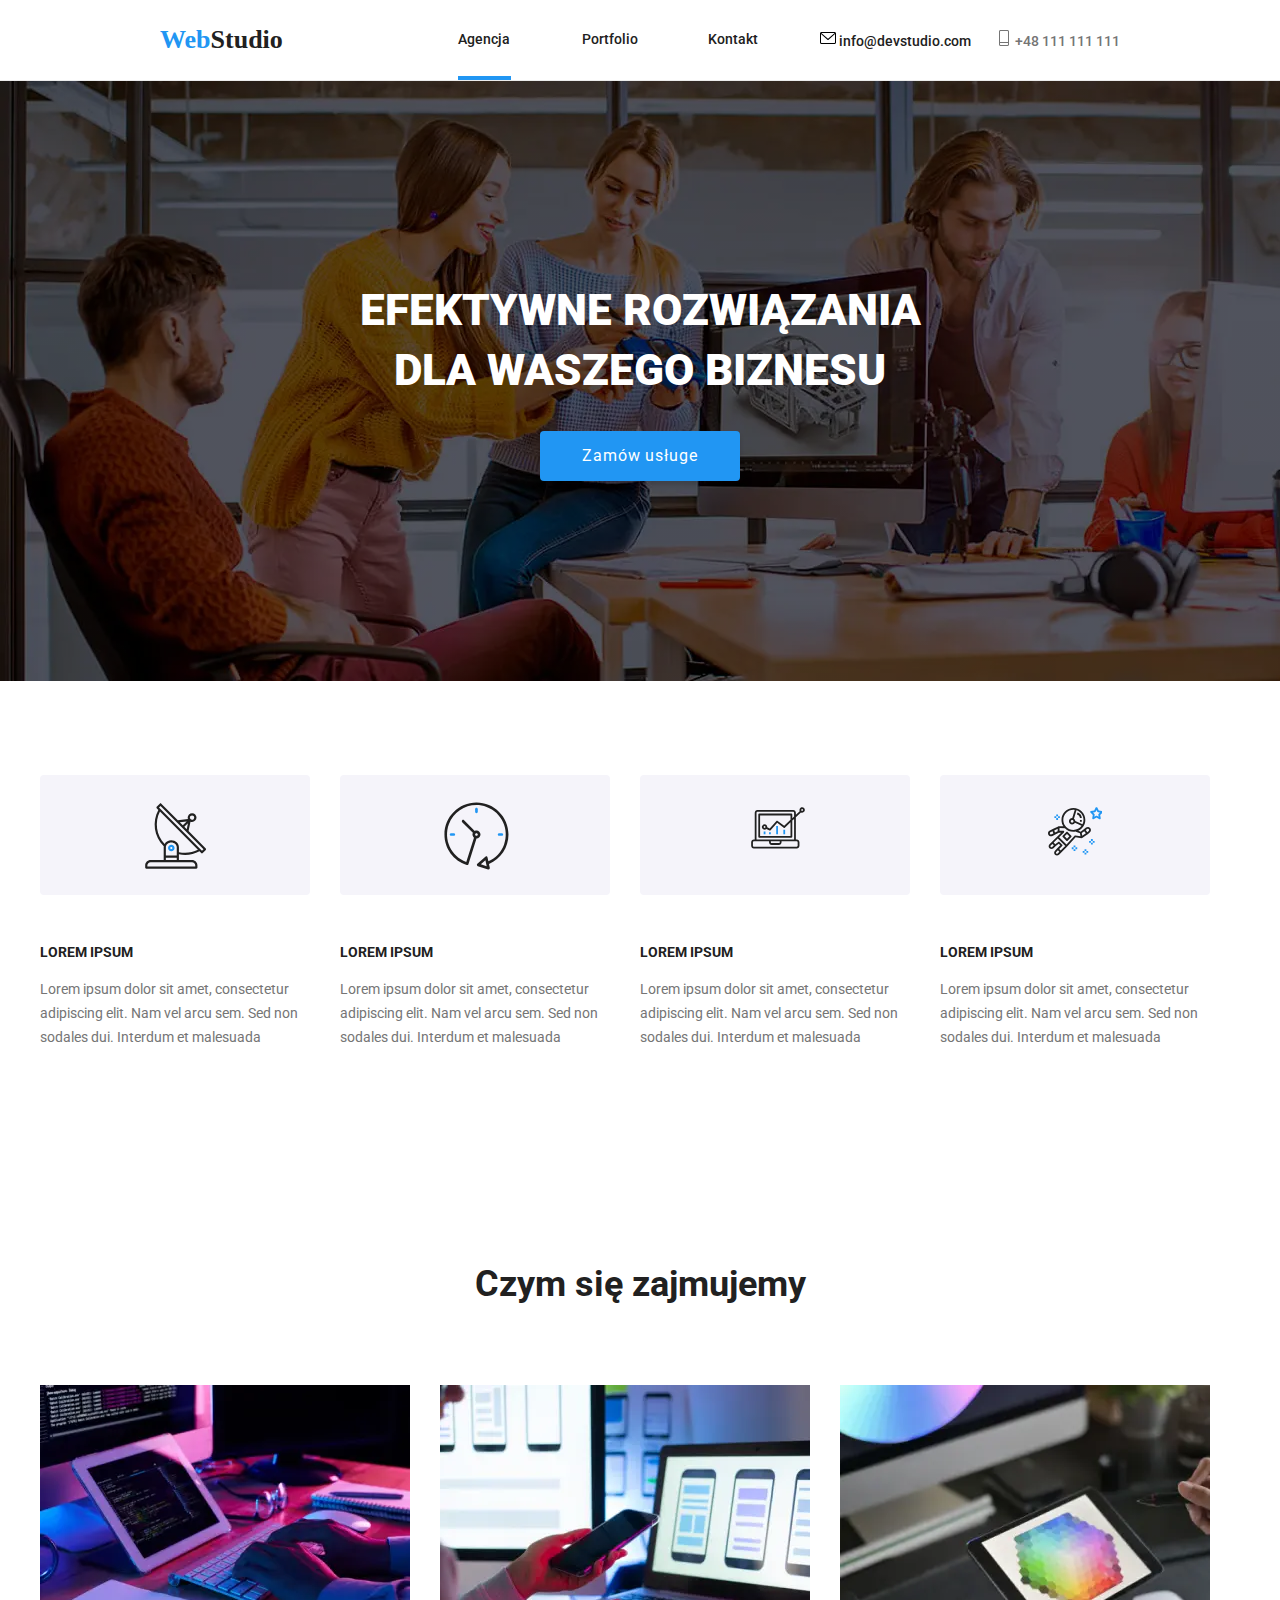
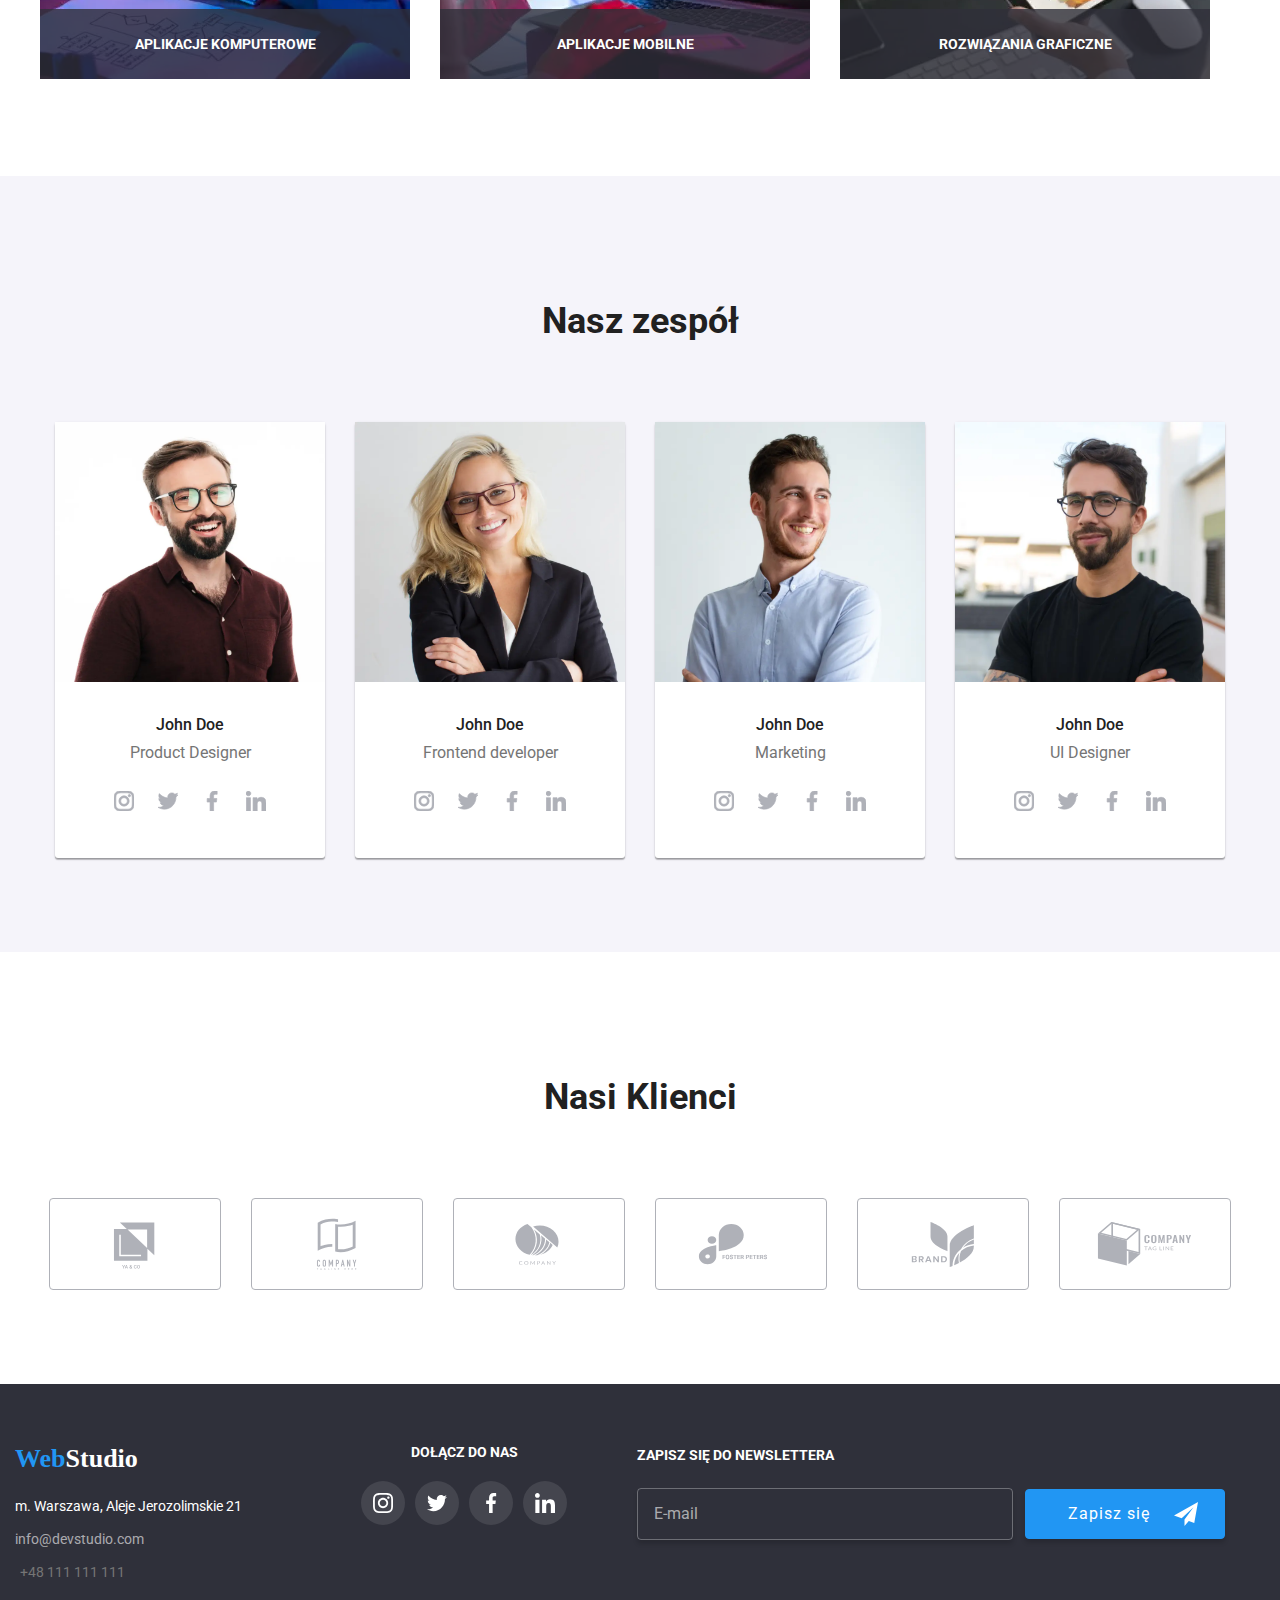
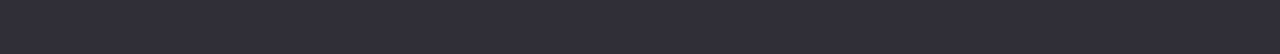
==== index.html @ 1874f417 "18/05" ====
<!doctype html>
<html lang="en">
<!-- IE10 and below only -->

<head class="container">
    <link rel="preconnect" href="https://fonts.googleapis.com">
    <link rel="preconnect" href="https://fonts.gstatic.com" crossorigin>
    <link
        href="https://fonts.googleapis.com/css2?family=Raleway:wght@700&family=Roboto:wght@400;500;700;900&display=swap"
        rel="stylesheet">
    <link rel="stylesheet" href="css/nomalize.css" />
    <link rel="stylesheet" href="./css/main.min.css" />
    <link rel="stylesheet" href="./css/main.css" />
    <meta http-equiv="x-ua-compatible" content="ie=edge">
    <title>WebStudio</title>
    <meta charset="utf-8">
    <meta name="viewport" content="width=device-width, initial-scale=1.0">
</head>

<body>
    <header class="menu-container">
        <a href="/index.html" class="header-footer__logo menu-container__link"><span
                class="header-footer__blue">Web</span><span>Studio</span></a>
        <div>
            <button type="button" class="mobile-menu start-menu">
                <svg width="40px" height="40px" class="mobile-menu__svg">
                <use href="./images/icons.svg#icon-menu_40px"></use>
            </svg></button>
        </div>

        <nav class="menu-container__nav">
            <ul class="menu-container__ul menu-container__ul--style">
                <li><a href="index.html" class="menu-container__link"><span
                            class="menu-container__span">Agencja</span></a></li>
                <li><a href="portfolio.html" class="menu-container__link"><span>Portfolio</span></a></li>
                <li><a href="" class="menu-container__link">Kontakt</a></li>
            </ul>
        </nav>
        <ul class="menu-container__ul menu-container__ul--style2">
            <li class="menu-container__link">
                <a href="mailto:info@devstudio.com" class="menu-container__link">
                    <svg width="16px" height="16px">
                        <use href="./images/icons.svg#icon-mail"></use>
                    </svg>
                    <span>info@devstudio.com</span>
                </a>
            </li>

            <li class="menu-container__link menu-container__tel">
                <a href="tel:+48111111111" class="menu-container__tel menu-container__link">
                    <svg width="16" height="16" x="0" y="0">
                        <use href="./images/icons.svg#icon-mobile"></use>
                    </svg>
                    <span>+48 111 111 111</span>
                </a>
            </li>
        </ul>
    </header>
    <main>
        <section class="container-head">
            <h1 class="container-head__title">EFEKTYWNE ROZWIĄZANIA
                <br />DLA WASZEGO BIZNESU
                <br /><button type="button" class="container-head__button" data-modal-open>Zamów usługe</button>
            </h1>
        </section>
        <section class="container-offer">
            <div class="container-offer__div">
                <ul class="container-offer__ul">
                    <li class="container-offer__svg">
                        <svg width="65.32px" height="70px" class="container-offer__src">
                            <use href="./images/icons.svg#icon-satelit"></use>
                        </svg>
                    </li>
            
                    <li class="container-offer__text">
                        <h4 class="container-offer__header">LOREM IPSUM</h4>
                        <p class="container-offer__content">Lorem ipsum dolor sit amet, consectetur adipiscing elit. Nam vel arcu sem. Sed non sodales dui. Interdum et malesuada
                        </p>
                    </li>
                </ul>
                <ul class="container-offer__ul">
                    <li class="container-offer__svg">
                        <svg width="66.96px" height="70px" class="container-offer__src">
                            <use href="./images/icons.svg#icon-clock"></use>
                        </svg>
                    </li>
                
                    <li class="container-offer__text">
                        <h4 class="container-offer__header">LOREM IPSUM</h4>
                        <p class="container-offer__content">Lorem ipsum dolor sit amet, consectetur
                            adipiscing elit. Nam vel arcu sem. Sed
                            non sodales dui. Interdum et malesuada
                        </p>
                    </li>
                </ul>
                <ul class="container-offer__ul">
                    <li class="container-offer__svg">
                        <svg width="70px" height="53.69px" class="container-offer__src">
                            <use href="./images/icons.svg#icon-computer"></use>
                        </svg>
                    </li>
                
                    <li class="container-offer__text">
                        <h4 class="container-offer__header">LOREM IPSUM</h4>
                        <p class="container-offer__content">Lorem ipsum dolor sit amet, consectetur
                             adipiscing elit. Nam vel arcu sem. Sed
                             non sodales dui. Interdum et malesuada
                        </p>
                    </li>
                </ul>
                <ul class="container-offer__ul">
                    <li class="container-offer__svg">
                        <svg width="54.83" height="60.66" class="container-offer__src">
                            <use href="./images/icons.svg#icon-space-man"></use>
                        </svg>
                    </li>
                
                    <li class="container-offer__text">
                        <h4 class="container-offer__header">LOREM IPSUM</h4>
                        <p class="container-offer__content">Lorem ipsum dolor sit amet, consectetur
                             adipiscing elit. Nam vel arcu sem. Sed
                             non sodales dui. Interdum et malesuada
                        </p>
                    </li>
                </ul>
            </div>
        </section>
        <section class="offer-gallery">
            <h2 class="offer-gallery__titel">Czym się zajmujemy</h2>
            <ul class="offer-gallery__photo">
                <div class="offer-gallery__thumb">
                    <li class="container-workers__item"><img src="images/box1.webp" alt="man typing on a laptop"
                            width="370" height="294" />
                        </li>
                    <p class="offer-gallery__underground">APLIKACJE KOMPUTEROWE</p>
                </div>

                <div class="offer-gallery__thumb">
                    <li class="container-workers__item"><img src="images/box3.webp" alt="man using a tablet" width="370"
                            height="294" />
                    </li>
                    <p class="offer-gallery__underground">APLIKACJE MOBILNE</p>
                </div>
                <div class="offer-gallery__thumb">
                    <li class="container-workers__item"><img src="images/box2.webp" alt="good" width="370"
                            height="294" /></li>
                    <p class="offer-gallery__underground">ROZWIĄZANIA GRAFICZNE</p>
                </div>
            </ul>
        </section>
        <section class="container-workers">
            <h2 class="container-workers_title">Nasz zespół</h2>
            <ul class="container-workers_photos container-workers__figure-ground">
                <li class="container-workers__item">
                    <figure class="container-workers__shadow">
                        <img src="images/john_doe.webp" alt="John Doe Product Designer" width="270" height="260" 
                        srcset="
                    images/john_doe_354-374@1x.webp 354w,
                    images/john_doe_354-374@2x.webp 708w,
                    images/john_doe_270-260@2x.webp 540w,
                    images/john_doe.webp 270w,
                    images/john_doe_450-460@1x.webp 450w,
                    images/john_doe_450-460@2x.webp 900w
                    "
                    sizes="(min-width: 480px) 100vw, (min-width: 1200px) 33vw, (min-width: 768px) 50vw" />
                        <figcaption class="container-workers__name">John Doe<p class="container-workers__position-name">
                                Product Designer</p>
                            <div class="container-workers__social-media">
                                <ul class="container-workers__span">
                                    <li>
                                        <svg width="44px" height="44px" class="container-workers__svg">
                                            <use width="20px" height="20px" x="12" y="12"
                                                href="./images/icons.svg#icon-instagram"></use>
                                        </svg>
                                    </li>
                                </ul>
                                <ul class="container-workers__span">
                                    <li>
                                        <svg width="44px" height="44px" class="container-workers__svg">
                                            <use width="20px" height="20px" x="12" y="12"
                                                href="./images/icons.svg#icon-twitter"></use>
                                        </svg>
                                    </li>
                                </ul>
                                <ul class="container-workers__span">
                                    <li>
                                        <svg width="44px" height="44px" class="container-workers__svg">
                                            <use width="20px" height="20px" x="12" y="12"
                                                href="./images/icons.svg#icon-facebook"></use>
                                        </svg>
                                    </li>
                                </ul>
                                <ul class="container-workers__span">
                                    <li><svg width="44px" height="44px" class="container-workers__svg">
                                            <use width="20px" height="20px" x="12" y="12"
                                                href="./images/icons.svg#icon-linkedin"></use>
                                        </svg>
                                    </li>
                                </ul>
                            </div>
                        </figcaption>
                    </figure>
                </li>
                <li class="container-workers__item">
                    <figure class="container-workers__shadow">
                        <img src="images/frontend_developer.webp" alt="John Doe Frontend developer" width="270"
                            height="260" 
                            srcset="
                    images/frontend_developer-354-374@1x.webp 354w,
                    images/frontend_developer-354-374@2x.webp 708w,
                    images/frontend_developer_270-260@2x.webp 540w,
                    images/frontend_developer.webp 270w,
                    images/frontend_developer_450-460@1x.webp 450w,
                    images/frontend_developer_450-460@2x.webp 900w
                    "
                    sizes="(min-width: 480px) 100vw, (min-width: 1200px) 33vw, (min-width: 768px) 50vw" />
                        <figcaption class="container-workers__name">John Doe<p class="container-workers__position-name">
                                Frontend developer</p>
                            <div class="container-workers__social-media">
                                <ul class="container-workers__span">
                                    <li>
                                        <svg width="44px" height="44px" class="container-workers__svg">
                                            <use width="20px" height="20px" x="12" y="12"
                                                href="./images/icons.svg#icon-instagram"></use>
                                        </svg>
                                    </li>
                                </ul>
                                <ul class="container-workers__span">
                                    <li>
                                        <svg width="44px" height="44px" class="container-workers__svg">
                                            <use width="20px" height="20px" x="12" y="12"
                                                href="./images/icons.svg#icon-twitter"></use>
                                        </svg>
                                    </li>
                                </ul>
                                <ul class="container-workers__span">
                                    <li>
                                        <svg width="44px" height="44px" class="container-workers__svg">
                                            <use width="20px" height="20px" x="12" y="12"
                                                href="./images/icons.svg#icon-facebook"></use>
                                        </svg>
                                    </li>
                                </ul>
                                <ul class="container-workers__span">
                                    <li><svg width="44px" height="44px" class="container-workers__svg">
                                            <use width="20px" height="20px" x="12" y="12"
                                                href="./images/icons.svg#icon-linkedin"></use>
                                        </svg>
                                    </li>
                                </ul>
                            </div>
                        </figcaption>
                    </figure>
                </li>
                <li class="container-workers__item">
                    <figure class="container-workers__shadow">
                        <img src="images/marketing.webp" alt="John Doe Marketing" width="270" height="260" />
                        <figcaption class="container-workers__name">John Doe<p class="container-workers__position-name">
                                Marketing</p>
                            <div class="container-workers__social-media">
                                <ul class="container-workers__span">
                                    <li>
                                        <svg width="44px" height="44px" class="container-workers__svg">
                                            <use width="20px" height="20px" x="12" y="12"
                                                href="./images/icons.svg#icon-instagram"></use>
                                        </svg>
                                    </li>
                                </ul>
                                <ul class="container-workers__span">
                                    <li>
                                        <svg width="44px" height="44px" class="container-workers__svg">
                                            <use width="20px" height="20px" x="12" y="12"
                                                href="./images/icons.svg#icon-twitter"></use>
                                        </svg>
                                    </li>
                                </ul>
                                <ul class="container-workers__span">
                                    <li>
                                        <svg width="44px" height="44px" class="container-workers__svg">
                                            <use width="20px" height="20px" x="12" y="12"
                                                href="./images/icons.svg#icon-facebook"></use>
                                        </svg>
                                    </li>
                                </ul>
                                <ul class="container-workers__span">
                                    <li><svg width="44px" height="44px" class="container-workers__svg">
                                            <use width="20px" height="20px" x="12" y="12"
                                                href="./images/icons.svg#icon-linkedin"></use>
                                        </svg>
                                    </li>
                                </ul>
                            </div>
                        </figcaption>
                    </figure>
                </li>
                <li class="container-workers__item">
                    <figure class="container-workers__shadow">
                        <img src="images/ui_designer.webp" alt="John Doe UI Designer" width="270" height="260" />
                        <figcaption class="container-workers__name">John Doe<p class="container-workers__position-name">
                                UI Designer</p>
                            <div class="container-workers__social-media">
                                <ul class="container-workers__span">
                                    <li>
                                        <svg width="44px" height="44px" class="container-workers__svg">
                                            <use width="20px" height="20px" x="12" y="12"
                                                href="./images/icons.svg#icon-instagram"></use>
                                        </svg>
                                    </li>
                                </ul>
                                <ul class="container-workers__span">
                                    <li>
                                        <svg width="44px" height="44px" class="container-workers__svg">
                                            <use width="20px" height="20px" x="12" y="12"
                                                href="./images/icons.svg#icon-twitter"></use>
                                        </svg>
                                    </li>
                                </ul>
                                <ul class="container-workers__span">
                                    <li>
                                        <svg width="44px" height="44px" class="container-workers__svg">
                                            <use width="20px" height="20px" x="12" y="12"
                                                href="./images/icons.svg#icon-facebook"></use>
                                        </svg>
                                    </li>
                                </ul>
                                <ul class="container-workers__span">
                                    <li><svg width="44px" height="44px" class="container-workers__svg">
                                            <use width="20px" height="20px" x="12" y="12"
                                                href="./images/icons.svg#icon-linkedin"></use>
                                        </svg>
                                    </li>
                                </ul>
                            </div>
                        </figcaption>
                    </figure>
                </li>
            </ul>
        </section>
        <section class="container-clients">
            <div class="container-clients__parent">
                <h2 class="container-clients__title">Nasi Klienci</h2>
                <ul class="container-clients__photo">
                    <li class="container-clients__svg">
                        <svg class="container-clients__graphics" width="106px" height="60.04px"
                            style="outline: 1px solid transparent">
                            <use href="./images/icons.svg#icon-logo"></use>
                        </svg>
                    </li>
                    <li class="container-clients__svg">
                        <svg class="container-clients__graphics" width="106px" height="60.04px"
                            style="outline: 1px solid transparent">
                            <use href="./images/icons.svg#icon-logo-2"></use>
                        </svg>
                    </li>
                    <li class="container-clients__svg">
                        <svg class="container-clients__graphics" width="106px" height="60px"
                            style="outline: 1px solid transparent">
                            <use href="./images/icons.svg#icon-logo-3a"></use>
                        </svg>
                    </li>
                    <li class="container-clients__svg">
                        <svg class="container-clients__graphics" width="106px" height="60px"
                            style="outline: 1px solid transparent">
                            <use href="./images/icons.svg#icon-logo-4"></use>
                        </svg>
                    </li>
                    <li class="container-clients__svg">
                        <svg class="container-clients__graphics" width="106px" height="60px"
                            style="outline: 1px solid transparent">
                            <use href="./images/icons.svg#icon-logo-5"></use>
                        </svg>
                    </li>
                    <li class="container-clients__svg">
                        <svg class="container-clients__graphics" width="106px" height="60px"
                            style="outline: 1px solid transparent">
                            <use href="./images/icons.svg#icon-logo-6"></use>
                        </svg>
                    </li>
                </ul>
            </div>
        </section>
    </main>
    <footer class="footer">
        <div class="footer__div">
            <div class="footer__adres-div">
                <a href="/index.html"
                    class="footer__logo header-footer__blue footer__logo--white">Web<span>Studio</span></a>
                <ul class="footer__text">
                    <li>
                        <address class="footer__adres">m. Warszawa, Aleje Jerozolimskie 21</address>
                    </li>
                    <li><a href="mailto:info@devstudio.com"
                            class="footer__adres-next-line menu-container__link">info@devstudio.com</a></li>
                    <li><a href="tel:+48111111111" class="menu-container__tel menu-container__link">+48 111 111 111</a>
                    </li>
                </ul>
            </div>
            <div class="footer__social-media">
                <h2 class="footer__h">DOŁĄCZ DO NAS</h2>
                <ul>
                    <li><svg width="44px" height="44px" class="footer__svg">
                            <use width="20px" height="20px" x="12" y="12" href="./images/icons.svg#icon-instagram">
                            </use>
                        </svg>
                    </li>
                </ul>
                <ul>
                    <li><svg width="44px" height="44px" class="footer__svg">
                            <use width="20px" height="20px" x="12" y="12" href="./images/icons.svg#icon-twitter"></use>
                        </svg>
                    </li>
                </ul>
                <ul>
                    <li><svg width="44px" height="44px" class="footer__svg">
                            <use width="20px" height="20px" x="12" y="12" href="./images/icons.svg#icon-facebook"></use>
                        </svg>
                    </li>
                </ul>
                <ul>
                    <li><svg width="44px" height="44px" class="footer__svg">
                            <use width="20px" height="20px" x="12" y="12" href="./images/icons.svg#icon-linkedin"></use>
                        </svg>
                    </li>
                </ul>
            </div>
            <div>
                <form class="footer__form">
                    <label class="footer__label">
                        ZAPISZ SIĘ DO NEWSLETTERA
                        <input class="footer__input" type="email" name="e-mail" placeholder="E-mail" />
                    </label>
                    <button type="submit" class="footer__button">
                        <span class="footer__span">Zapisz się</span>
                        <svg width="24" height="24">
                            <use href="./images/icons.svg#icon-plane"></use>
                        </svg>
                    </button>
                </form>
            </div>
        </div>
    </footer>
    <div class="modal__backdrop is-hidden" data-modal>
        <div class="modal__main">
            <button type="button" class="modal__close-btn" data-modal-close>
                <svg width="11" height="11" class="modal__x-close">
                    <use href="./images/icons.svg#icon-x"></use>
                </svg>
            </button>
            <div>
                <h4 class="modal__header">Zostaw swoje dane w formularzu poniżej</h4>
                <form name="Zostaw swoje dane w formularzu poniżej">
                    <label class="modal__label">
                        Imie
                        <input type="text" name="Imie" required class="modal__form" />
                        <svg width="12" height="12" class="modal__svg">
                            <use href="./images/icons.svg#icon-man-list"></use>
                        </svg>
                    </label>
                    <label class="modal__label">
                        Telefon
                        <input type="tel" name="Telefon" required class="modal__form" />
                        <svg width="12" height="12" class="modal__svg">
                            <use href="./images/icons.svg#icon-phone-list"></use>
                        </svg>
                    </label>
                    <label class="modal__label">
                        Email
                        <input type="email" name="Email" required class="modal__form" />
                        <svg width="12" height="12" class="modal__svg">
                            <use href="./images/icons.svg#icon-mail-list"></use>
                        </svg>
                    </label>
                    <label>
                        Komentarz
                        <textarea class="modal__textarea" name="Komentarz" placeholder="Wprowadź tekst">
            </textarea>
                    </label>
                    <label class="modal__checkbox">
                        <input type="checkbox" name="Regulamin" class="modal__checkbox-input" />
                        <svg width="11" height="8" class="modal__checkbox-svg">
                            <use href="./images/icons.svg#icon-check"></use>
                        </svg>
                        <span class="modal__checkbox-span">oświadczam iż akceptuję</span> <a href="">
                            <span>Regulamin</span></a> i <a href="">Politykę Prywatności</a>
                    </label>
                    <button type="submit" class="modal__button">Wyślij</button>
                </form>
            </div>
        </div>
    </div>
    <!-- mobile menu -->
    <section class="mobile-menus is-hidden">
        <div class="mobile-menu--margin">
        <header class="mobile-menu__header">
            <button type="button" class="end-menu mobile-menu__header--button">
                <svg width="18.67" height="18.67">
                    <use href="./images/icons.svg#icon-x"></use>
                </svg>
            </button>
            <a href="./index.html" class="mobile-menu__header--a">Agencja</a>
            <a href="./portfolio.html" class="mobile-menu__header--a">Portfolio</a>
            <a class="mobile-menu__header--a">Kontakt</a>
        </header>
        <main class="mobile-menu__main">
            <a class="mobile-menu__main--a">+48 111 111 111</a>
            <a class="mobile-menu__main--a">info@devstudio.com</a>
        </main>
        <footer class="mobile-menu__footer">
            <a href="" class="mobile-menu__footer--a">Instagram</a>
            <a href="" class="mobile-menu__footer--a">Twitter</a>
            <a href="" class="mobile-menu__footer--a">Facebook</a>
            <a href="" class="mobile-menu__footer--a">LinkedIn</a>
        </footer>
        </div>
    </section>
    <script src="./js/mobile-menu.js"></script>
    <script src="./js/modal.js"></script>
</body>

</html>
---- css/nomalize.css ----
/*! modern-normalize v1.1.0 | MIT License | https://github.com/sindresorhus/modern-normalize */

/*
Document
========
*/

/**
Use a better box model (opinionated).
*/

*,
::before,
::after {
	box-sizing: border-box;
}

/**
Use a more readable tab size (opinionated).
*/

html {
	-moz-tab-size: 4;
	tab-size: 4;
}

/**
1. Correct the line height in all browsers.
2. Prevent adjustments of font size after orientation changes in iOS.
*/

html {
	line-height: 1.15; /* 1 */
	-webkit-text-size-adjust: 100%; /* 2 */
}

/*
Sections
========
*/

/**
Remove the margin in all browsers.
*/

body {
	margin: 0;
}

/**
Improve consistency of default fonts in all browsers. (https://github.com/sindresorhus/modern-normalize/issues/3)
*/

body {
	font-family:
		system-ui,
		-apple-system, /* Firefox supports this but not yet `system-ui` */
		'Segoe UI',
		Roboto,
		Helvetica,
		Arial,
		sans-serif,
		'Apple Color Emoji',
		'Segoe UI Emoji';
}

/*
Grouping content
================
*/

/**
1. Add the correct height in Firefox.
2. Correct the inheritance of border color in Firefox. (https://bugzilla.mozilla.org/show_bug.cgi?id=190655)
*/

hr {
	height: 0; /* 1 */
	color: inherit; /* 2 */
}

/*
Text-level semantics
====================
*/

/**
Add the correct text decoration in Chrome, Edge, and Safari.
*/

abbr[title] {
	text-decoration: underline dotted;
}

/**
Add the correct font weight in Edge and Safari.
*/

b,
strong {
	font-weight: bolder;
}

/**
1. Improve consistency of default fonts in all browsers. (https://github.com/sindresorhus/modern-normalize/issues/3)
2. Correct the odd 'em' font sizing in all browsers.
*/

code,
kbd,
samp,
pre {
	font-family:
		ui-monospace,
		SFMono-Regular,
		Consolas,
		'Liberation Mono',
		Menlo,
		monospace; /* 1 */
	font-size: 1em; /* 2 */
}

/**
Add the correct font size in all browsers.
*/

small {
	font-size: 80%;
}

/**
Prevent 'sub' and 'sup' elements from affecting the line height in all browsers.
*/

sub,
sup {
	font-size: 75%;
	line-height: 0;
	position: relative;
	vertical-align: baseline;
}

sub {
	bottom: -0.25em;
}

sup {
	top: -0.5em;
}

/*
Tabular data
============
*/

/**
1. Remove text indentation from table contents in Chrome and Safari. (https://bugs.chromium.org/p/chromium/issues/detail?id=999088, https://bugs.webkit.org/show_bug.cgi?id=201297)
2. Correct table border color inheritance in all Chrome and Safari. (https://bugs.chromium.org/p/chromium/issues/detail?id=935729, https://bugs.webkit.org/show_bug.cgi?id=195016)
*/

table {
	text-indent: 0; /* 1 */
	border-color: inherit; /* 2 */
}

/*
Forms
=====
*/

/**
1. Change the font styles in all browsers.
2. Remove the margin in Firefox and Safari.
*/

button,
input,
optgroup,
select,
textarea {
	font-family: inherit; /* 1 */
	font-size: 100%; /* 1 */
	line-height: 1.15; /* 1 */
	margin: 0; /* 2 */
}

/**
Remove the inheritance of text transform in Edge and Firefox.
1. Remove the inheritance of text transform in Firefox.
*/

button,
select { /* 1 */
	text-transform: none;
}

/**
Correct the inability to style clickable types in iOS and Safari.
*/

button,
[type='button'],
[type='reset'],
[type='submit'] {
	-webkit-appearance: button;
}

/**
Remove the inner border and padding in Firefox.
*/

::-moz-focus-inner {
	border-style: none;
	padding: 0;
}

/**
Restore the focus styles unset by the previous rule.
*/

:-moz-focusring {
	outline: 1px dotted ButtonText;
}

/**
Remove the additional ':invalid' styles in Firefox.
See: https://github.com/mozilla/gecko-dev/blob/2f9eacd9d3d995c937b4251a5557d95d494c9be1/layout/style/res/forms.css#L728-L737
*/

:-moz-ui-invalid {
	box-shadow: none;
}

/**
Remove the padding so developers are not caught out when they zero out 'fieldset' elements in all browsers.
*/

legend {
	padding: 0;
}

/**
Add the correct vertical alignment in Chrome and Firefox.
*/

progress {
	vertical-align: baseline;
}

/**
Correct the cursor style of increment and decrement buttons in Safari.
*/

::-webkit-inner-spin-button,
::-webkit-outer-spin-button {
	height: auto;
}

/**
1. Correct the odd appearance in Chrome and Safari.
2. Correct the outline style in Safari.
*/

[type='search'] {
	-webkit-appearance: textfield; /* 1 */
	outline-offset: -2px; /* 2 */
}

/**
Remove the inner padding in Chrome and Safari on macOS.
*/

::-webkit-search-decoration {
	-webkit-appearance: none;
}

/**
1. Correct the inability to style clickable types in iOS and Safari.
2. Change font properties to 'inherit' in Safari.
*/

::-webkit-file-upload-button {
	-webkit-appearance: button; /* 1 */
	font: inherit; /* 2 */
}

/*
Interactive
===========
*/

/*
Add the correct display in Chrome and Safari.
*/

summary {
	display: list-item;
}
---- css/main.min.css ----
@charset "UTF-8";
figure {
  padding: 0;
  margin: 0;
}

ul {
  margin-block-start: 0;
  margin-block-end: 0;
  margin-inline-start: 0px;
  margin-inline-end: 0px;
}

a {
  text-decoration: none;
}

ul {
  list-style: none;
  padding-inline-start: 0;
}

input,
textarea {
  all: unset;
}

body {
  font-family: "Roboto";
  font-weight: 700;
  color: #212121;
  font-size: 14px;
}
@media (min-width: 320px) {
  body {
    overflow-x: hidden;
  }
}

.container {
  display: flex;
  flex-basis: 1200px;
  justify-content: center;
  flex-direction: column;
}
@media (max-width: 480px) {
  .container {
    flex-basis: 480px;
  }
}

form {
  display: flex;
  flex-direction: column;
  color: #757575;
  font-size: 12px;
  padding: 0 40px;
  transition-property: all;
  transition-duration: 250ms;
  transition-timing-function: cubic-bezier(0.4, 0, 0.2, 1);
}

label {
  display: flex;
  margin-bottom: 10px;
  justify-self: center;
  flex-direction: column;
  justify-content: space-around;
  transition-property: all;
  transition-duration: 2500ms;
  transition-timing-function: cubic-bezier(0.4, 0, 0.2, 1);
}
label:hover {
  fill: #2196F3;
  cursor: pointer;
}

label > textarea {
  max-width: 448px;
}

textarea::placeholder {
  color: rgba(117, 117, 117, 0.5);
}

@keyframes portfoliochange {
  0% {
    transform: scaleY(0);
  }
  100% {
    transform: scaleY(1);
  }
}
.menu-container {
  display: flex;
  padding-left: 12.5%;
  padding-right: 12.5%;
  padding-bottom: 0px;
  flex-direction: row;
  justify-content: space-between;
  flex-basis: 33%;
  border-bottom: solid 1px #ECECEC;
  align-items: center;
  margin-bottom: 0px;
}
@media (max-width: 767px) {
  .menu-container {
    flex-basis: 100%;
    justify-items: center;
  }
}

.menu-container__nav {
  display: flex;
  flex-direction: row;
  align-self: baseline;
}
@media (max-width: 767px) {
  .menu-container__nav {
    display: none;
  }
}

.menu-container__ul {
  display: inline-flex;
  font-weight: 500;
  line-height: 1.14;
  padding-left: 0px;
  list-style: none;
}
@media (max-width: 767px) {
  .menu-container__ul {
    visibility: hidden;
  }
}

.menu-container__ul--style {
  display: flex;
  list-style: none;
  justify-content: space-between;
  flex-direction: row;
  width: 300px;
  justify-items: center;
  margin-top: 32px;
}

.menu-container__ul--style2 {
  display: flex;
  list-style: none;
  justify-content: space-between;
  flex-direction: row;
  width: 300px;
  justify-items: center;
  margin-top: 0px;
}

.menu-container__link {
  color: #212121;
  padding: 0;
  transition-property: cursor, fill, color;
  transition-duration: 250ms;
  transition-timing-function: cubic-bezier(0.4, 0, 0.2, 1);
}
.menu-container__link:hover {
  cursor: pointer;
  color: #2196F3;
  fill: #2196F3;
}
.menu-container__link:link {
  text-decoration: #2196F3;
}
.menu-container__link:active {
  color: #2196F3;
}

.menu-container__span {
  padding: 0;
  margin: 0;
}
.menu-container__span::after {
  display: flex;
  content: " ";
  border-bottom: 4px solid #2196F3;
  padding-top: 28px;
  width: 53px;
  justify-content: space-around;
  margin: 0;
}
@media (max-width: 767px) {
  .menu-container__span::after {
    visibility: hidden;
  }
}

.menu-container__tel {
  color: #757575;
  fill: #757575;
  padding-left: 5px;
}

.header-footer__logo {
  align-self: center;
  font-family: "Releway";
  font-weight: 700;
  font-size: 26px;
  line-height: 1.19;
}
@media (max-width: 767px) {
  .header-footer__logo {
    font-size: 24px;
    padding-right: 40vw;
  }
}

.header-footer__blue {
  color: #2196F3;
}

.mobile-menu {
  border: transparent;
  background-color: #FFFFFF;
}
@media (min-width: 767px) {
  .mobile-menu {
    visibility: hidden;
    display: flex;
    flex-grow: 1;
  }
}
.mobile-menu:hover {
  cursor: pointer;
  fill: #2196F3;
}

.container-head {
  display: flex;
  justify-content: center;
  align-items: center;
}
.container-head .container-head__title {
  background-color: #2f303a;
  background: linear-gradient(rgba(0, 0, 0, 0.4), rgba(0, 0, 0, 0.4)), url(../images/backgrand-people-in-office.webp), no-repeat;
  background-size: cover;
  color: white;
  font-weight: 900;
  font-size: 44px;
  line-height: 1.36;
  height: 600px;
  width: 100%;
  text-align: center;
  display: flex;
  justify-content: center;
  align-items: center;
  flex-direction: column;
  margin-top: 0;
  margin-bottom: 0;
  max-width: 1600px;
}
@media (min-device-pixel-ratio: 2), (-webkit-min-device-pixel-ratio: 2), (min-resolution: 192dpi), (min-resolution: 2dppx) {
  .container-head .container-head__title {
    background: linear-gradient(rgba(0, 0, 0, 0.4), rgba(0, 0, 0, 0.4)), url(../images/backgrand-people-in-office-1600-600@2x.webp), no-repeat;
  }
}
@media (max-width: 1200px) {
  .container-head .container-head__title {
    font-size: 24px;
    width: 768px;
    height: 400px;
    background: linear-gradient(rgba(0, 0, 0, 0.4), rgba(0, 0, 0, 0.4)), url(../images/backgrand-people-in-office-768-400@1x.webp), no-repeat;
  }
}
@media (max-width: 1200px) and (min-device-pixel-ratio: 2), (max-width: 1200px) and (-webkit-min-device-pixel-ratio: 2), (max-width: 1200px) and (min-resolution: 192dpi), (max-width: 1200px) and (min-resolution: 2dppx) {
  .container-head .container-head__title {
    background: linear-gradient(rgba(0, 0, 0, 0.4), rgba(0, 0, 0, 0.4)), url(../images/backgrand-people-in-office-768-400@2x.webp), no-repeat;
  }
}
@media (max-width: 1200px) and (max-width: 767px) {
  .container-head .container-head__title {
    font-size: 24px;
    width: 480px;
    height: 400px;
    background: linear-gradient(rgba(0, 0, 0, 0.4), rgba(0, 0, 0, 0.4)), url(../images/backgrand-people-in-office-480-400@1x.webp), no-repeat;
  }
}
@media (max-width: 1200px) and (max-width: 767px) and (min-device-pixel-ratio: 2), (max-width: 1200px) and (max-width: 767px) and (-webkit-min-device-pixel-ratio: 2), (max-width: 1200px) and (max-width: 767px) and (min-resolution: 192dpi), (max-width: 1200px) and (max-width: 767px) and (min-resolution: 2dppx) {
  .container-head .container-head__title {
    background: linear-gradient(rgba(0, 0, 0, 0.4), rgba(0, 0, 0, 0.4)), url(../images/backgrand-people-in-office-480-400@2x.webp), no-repeat;
  }
}
.container-head .container-head__button {
  background-color: #2196F3;
  color: #FFFFFF;
  height: 50px;
  width: 200px;
  box-shadow: 0px 4px 4px rgba(0, 0, 0, 0.15);
  letter-spacing: 0.96px;
  font-size: 16px;
  font-family: "Roboto";
  border-radius: 4px;
  border: #FFFFFF;
  line-height: 1.6;
  margin-top: 30px;
}

.modal__backdrop {
  width: 100%;
  height: 100%;
  position: fixed;
  left: 0;
  top: 0;
  background-color: rgba(0, 0, 0, 0.2);
  transition-property: all;
  transition-duration: 250ms;
  transition-timing-function: cubic-bezier(0.4, 0, 0.2, 1);
}

.is-hidden {
  opacity: 0;
  visibility: hidden;
  pointer-events: none;
  transition-property: all;
  transition-duration: 250ms;
  transition-timing-function: cubic-bezier(0.4, 0, 0.2, 1);
  transform: translate(50%, 50%);
  width: 0;
  height: 0;
}

.modal__main {
  width: 528px;
  height: 581px;
  position: absolute;
  top: 50%;
  left: 50%;
  background-color: #FFFFFF;
  transform: translate(-50%, -50%);
}

.modal__close-btn {
  position: absolute;
  top: 8px;
  right: 8px;
  width: 30px;
  height: 30px;
  background-color: #FFFFFF;
  border: 1px solid rgba(0, 0, 0, 0.1);
  border-radius: 50%;
  cursor: pointer;
}

.modal__x-close {
  position: absolute;
  transform: translate(-50%, -50%);
}

.modal__header {
  color: #212121;
  font-size: 20px;
  font-weight: 700;
  text-align: center;
  margin-bottom: 30px;
  margin-top: 40px;
}

.modal__label {
  width: 448px;
  position: relative;
  transition-property: all;
  transition-duration: 250ms;
  transition-timing-function: cubic-bezier(0.4, 0, 0.2, 1);
}

.modal__form {
  height: 40px;
  margin-top: 4px;
  border: 1px solid rgba(33, 33, 33, 0.2);
  box-shadow: 0px 2px 1px 0px rgba(0, 0, 0, 0.2), 0px 1px 1px 0px rgba(0, 0, 0, 0.14), 0px 1px 3px 0px rgba(0, 0, 0, 0.12);
  border-radius: 4px;
  padding-left: 42px;
  tab-size: 0;
  transition-property: all;
  transition-duration: 250ms;
  transition-timing-function: cubic-bezier(0.4, 0, 0.2, 1);
}
.modal__form:hover {
  border-color: #2196F3;
  box-shadow: none;
  cursor: pointer;
  fill: #2196F3;
  cursor: pointer;
}

.modal__svg {
  position: absolute;
  left: 16px;
  top: 33px;
}

.modal__textarea {
  height: 120px;
  margin-top: 4px;
  border: 1px solid rgba(33, 33, 33, 0.2);
  box-shadow: 0px 2px 1px 0px rgba(0, 0, 0, 0.2), 0px 1px 1px 0px rgba(0, 0, 0, 0.14), 0px 1px 3px 0px rgba(0, 0, 0, 0.12);
  border-radius: 4px;
  padding-top: 12px;
  padding-left: 16px;
  transition-property: all;
  transition-duration: 250ms;
  transition-timing-function: cubic-bezier(0.4, 0, 0.2, 1);
}
.modal__textarea:hover {
  border: 1px solid #2196F3;
}
.modal__textarea:focus {
  border: 1px solid #2196F3;
}

.modal__checkbox-input {
  position: absolute;
  width: 15px;
  height: 14px;
  background-color: #FFFFFF;
  border: 1px solid #212121;
  box-sizing: border-box;
  border-radius: 2px;
  margin-left: 15px;
  z-index: 1;
  transition-property: all;
  transition-duration: 250ms;
  transition-timing-function: cubic-bezier(0.4, 0, 0.2, 1);
}

.modal__checkbox-svg {
  position: absolute;
  width: 15px;
  height: 14px;
  left: 15px;
  top: 0px;
  z-index: 2;
  border-radius: 2px;
  transform: translate(0%, 0%);
  transition-property: all;
  transition-duration: 250ms;
  transition-timing-function: cubic-bezier(0.4, 0, 0.2, 1);
}

.modal__checkbox {
  position: relative;
  display: inline-block;
  flex-direction: row-reverse;
  justify-content: center;
  font-size: 14px;
  font-weight: 400;
  color: #757575;
  z-index: 0;
  transition-property: all;
  transition-duration: 250ms;
  transition-timing-function: cubic-bezier(0.4, 0, 0.2, 1);
}
.modal__checkbox > a {
  color: #2196F3;
  text-decoration: underline;
}
.modal__checkbox:hover input ~ .modal__checkbox-svg {
  background-color: #2196f3;
  border-color: #2196f3;
  stroke: #fff;
  opacity: 1;
  cursor: pointer;
}
.modal__checkbox input:checked ~ .modal__checkbox-svg {
  background-color: #2196f3;
  border-color: #2196f3;
  stroke: #fff;
  opacity: 1;
}

.modal__checkbox-span {
  padding-left: 37px;
}

.modal__button {
  background-color: #2196f3;
  color: #fff;
  height: 50px;
  width: 200px;
  box-shadow: 0px 4px 4px 0px rgba(0, 0, 0, 0.15);
  letter-spacing: 0.96px;
  font-size: 16px;
  font-family: "Roboto";
  border-radius: 4px;
  line-height: 1.6;
  margin-top: 2px;
  margin-left: 124px;
  border: 1px solid #2196f3;
}

@media (max-width: 767px) {
  .offer-gallery {
    display: none;
  }
}

.offer-gallery__titel {
  text-align: center;
  font-size: 36px;
  line-height: 1.18;
  padding-top: 94px;
  padding-bottom: 50px;
}
@media (max-width: 767px) {
  .offer-gallery__titel {
    font-size: 28px;
  }
}

.offer-gallery__photo {
  display: flex;
  flex-direction: row;
  align-items: center;
  justify-content: center;
  list-style: none;
}

.offer-gallery__thumb {
  display: flex;
  position: relative;
}

.offer-gallery__thumb > .offer-gallery__underground {
  display: flex;
  align-items: center;
  justify-content: center;
  position: absolute;
  bottom: 3px;
  left: 0;
  background-color: rgba(47, 48, 58, 0.8);
  color: #FFFFFF;
  width: 370px;
  height: 70px;
  font-size: 14px;
  font-weight: 700;
  line-height: 16.41px;
  margin: 0 auto;
}

.offer-gallery__img {
  margin-right: 30px;
}
.offer-gallery__img:last-child {
  margin-right: 0;
}

.container-offer {
  display: flex;
  flex-basis: 100%;
  justify-content: space-around;
  flex-direction: column;
}
@media (max-width: 767px) {
  .container-offer {
    align-items: center;
  }
}

.container-offer__div {
  display: flex;
  flex-direction: row;
  justify-content: center;
  margin-bottom: 94px;
}
@media (max-width: 767px) {
  .container-offer__div {
    flex-direction: column;
    width: 480px;
  }
}

.container-offer__ul {
  display: flex;
  flex-direction: column;
}

.container-offer__svg {
  position: relative;
  background-color: #F5F4FA;
  width: 270px;
  height: 120px;
  border: 1px solid transparent;
  text-align: center;
  margin-right: 30px;
  margin-bottom: 30px;
  margin-top: 94px;
  border-radius: 4px;
}
@media (max-width: 767px) {
  .container-offer__svg {
    width: 450px;
    margin-left: 15px;
    margin-right: 15px;
  }
}

.container-offer__src {
  margin: 25px 102.34px 25px 102.34px;
  stroke: #212121;
  fill: #212121;
  text-align: center;
  fill-opacity: 1;
  stroke-width: 0;
  list-style: none;
}
.container-offer__src:nth-child(3) {
  margin: 32.2px 100px 33.11px 100px;
}
.container-offer__src.container-offer__src:nth-child(4) {
  margin: 60.56px 139.9px 47.77px 118.39px;
}
@media (max-width: 767px) {
  .container-offer__src {
    margin: 25px 192.34px 25px 192.34px;
  }
}

.container-offer__text {
  display: inline-block;
  flex-direction: column;
  width: 270px;
  height: 120px;
  list-style: none;
  margin: 0;
  padding: 0;
}
@media (max-width: 767px) {
  .container-offer__text {
    width: 450px;
    height: 50px;
    text-align: center;
  }
}

.container-offer__header {
  font-size: 14px;
}

.container-offer__content {
  font-size: 14px;
  color: #757575;
  font-weight: 400;
  line-height: 1.71;
}
@media (max-width: 767px) {
  .container-offer__content {
    padding-bottom: 30px;
    text-align: justify;
    margin-left: 15px;
    margin-right: 15px;
  }
}

.container-button {
  display: flex;
  flex-direction: row;
  justify-content: center;
  padding-top: 100px;
  padding-bottom: 36px;
}
@media (max-width: 767px) {
  .container-button {
    padding-top: 60px;
    padding-bottom: 40px;
    width: 480px;
    flex-wrap: wrap;
    justify-content: flex-start;
    align-content: center;
    padding-left: 15px;
  }
}

.container-button__button {
  padding: 6px 22px;
  border-radius: 4px;
  text-align: center;
  background-color: #f5f4fa;
  border: #fff;
  line-height: 1.62;
  margin-right: 8px;
  transition-property: box-shadow, cursor, border-radius, text-align, background-color, color, border, line-height, margin-left;
  transition-duration: 250ms;
  transition-timing-function: cubic-bezier(0.4, 0, 0.2, 1);
}
.container-button__button:hover {
  border-radius: 4px;
  text-align: center;
  background-color: #2196f3;
  color: white;
  border: #fff;
  box-shadow: 0px 3px 1px rgba(0, 0, 0, 0.1), 0px 1px 2px rgba(0, 0, 0, 0.08), 0px 2px 2px rgba(0, 0, 0, 0.12);
  line-height: 1.62;
  margin-left: 0px;
  cursor: pointer;
}
@media (max-width: 767px) {
  .container-button__button {
    padding: 6px auto;
    height: 38px;
  }
  .container-button__button:nth-child(1) {
    width: 103px;
    margin-bottom: 15px;
  }
  .container-button__button:nth-child(4) {
    width: 103px;
  }
  .container-button__button:nth-child(2) {
    width: 128px;
    margin-bottom: 15px;
  }
  .container-button__button:nth-child(5) {
    width: 128px;
  }
  .container-button__button:nth-child(3) {
    width: 145px;
  }
}

.container-clients {
  display: flex;
  flex-basis: 100%;
  justify-content: center;
  flex-direction: column;
}
@media (max-width: 767px) {
  .container-clients {
    width: auto;
    align-items: center;
    align-content: center;
  }
}

.container-clients__parent {
  display: flex;
  flex-direction: column;
  justify-content: center;
  align-items: center;
}
@media (max-width: 767px) {
  .container-clients__parent {
    align-content: center;
    width: auto;
  }
}

.container-clients__title {
  text-align: center;
  font-size: 36px;
  line-height: 1.18;
  padding-top: 94px;
  padding-bottom: 50px;
}
@media (max-width: 767px) {
  .container-clients__title {
    font-size: 28px;
  }
}

.container-clients__photo {
  display: flex;
  flex-direction: row;
  align-items: center;
  justify-content: center;
  list-style: none;
}
@media (max-width: 767px) {
  .container-clients__photo {
    flex-wrap: wrap;
    justify-items: center;
  }
}

.container-clients__svg {
  width: 172px;
  height: 92px;
  margin-right: 30px;
  border: solid 1px #AFB1B8;
  border-radius: 4px;
  box-sizing: border-box;
  margin-bottom: 94px;
  transition-property: border, cursor;
  transition-duration: 250ms;
  transition-timing-function: cubic-bezier(0.4, 0, 0.2, 1);
}
@media (max-width: 767px) {
  .container-clients__svg {
    margin: auto;
  }
}
.container-clients__svg:hover {
  border: solid 1px #2196F3;
  cursor: pointer;
}
.container-clients__svg:last-child {
  margin-right: 0;
}
@media (max-width: 767px) {
  .container-clients__svg:nth-child(odd) {
    margin: 14px 14px 14px auto;
  }
}
@media (max-width: 767px) {
  .container-clients__svg:nth-child(even) {
    margin: 14px auto 14px 14px;
  }
}
@media (max-width: 767px) {
  .container-clients__svg:nth-child(5) {
    margin-bottom: 30px;
  }
}
@media (max-width: 767px) {
  .container-clients__svg:nth-child(6) {
    margin-bottom: 30px;
  }
}
@media (max-width: 767px) {
  .container-clients__svg {
    width: 212px;
  }
}

.container-clients__graphics {
  width: 106px;
  height: 60.04px;
  fill: #AFB1B8;
  margin: 17.71px 32px 14.25px;
  text-align: center;
  stroke: #AFB1B8;
  fill-opacity: 1;
  stroke-width: 0;
  transition-property: fill, cursor, border, fill-opacity, stroke-width;
  transition-duration: 250ms;
  transition-timing-function: cubic-bezier(0.4, 0, 0.2, 1);
}
.container-clients__graphics:hover {
  fill: #2196F3;
  border: 1px solid #2196F3;
  fill-opacity: 1;
  stroke-width: 0;
  cursor: pointer;
}
.container-clients__graphics:nth-child(2n+1) {
  margin: 16px 32px;
}

.photo-gallery {
  display: flex;
  justify-content: center;
  align-items: center;
  width: auto;
}

.photo-gallery__flex {
  display: flex;
  list-style: none;
  width: 1200px;
  flex-wrap: wrap;
}
@media (max-width: 767px) {
  .photo-gallery__flex {
    width: 450px;
  }
}

.photo-gallery__li {
  display: flex;
}

.photo-gallery__photo {
  margin-right: 30px;
  margin-bottom: 30px;
  transition-property: box-shadow, cursor, transform;
  transition-duration: 250ms;
  transition-timing-function: cubic-bezier(0.4, 0, 0.2, 1);
}
@media (max-width: 767px) {
  .photo-gallery__photo {
    margin: 30px auto 0px auto;
  }
  .photo-gallery__photo:last-child {
    width: auto;
    margin-right: 0px;
  }
}
@media (max-width: 767px) and (max-width: 767px) {
  .photo-gallery__photo:last-child {
    margin: 30px auto 0px auto;
  }
}
.photo-gallery__photo:nth-child(3n+3) {
  margin-right: 0;
}
@media (max-width: 767px) {
  .photo-gallery__photo:nth-child(3n+3) {
    margin: 30px auto 0px auto;
  }
}
.photo-gallery__photo:nth-child(1n+7) {
  margin-bottom: 94px;
}
@media (max-width: 767px) {
  .photo-gallery__photo:nth-child(1n+7) {
    margin: 30px auto 0px auto;
  }
}
.photo-gallery__photo:hover {
  box-shadow: 1px 4px 6px 0px rgba(0, 0, 0, 0.12), 0px 4px 4px 0px rgba(0, 0, 0, 0.06), 0px 1px 1px 0px rgba(0, 0, 0, 0.16);
  cursor: pointer;
  animation-name: portfoliochange;
}

.photo-gallery__animation {
  position: relative;
  z-index: 0;
}
.photo-gallery__animation:hover::before {
  content: "Technocrack jest popularną platformą wykorzystywaną do rozpowszechniania koronawirusa. Firmy wykorzystują tę platformę do celów szpiegowskich i ataków na niezabezpieczone serwery konkurencji";
  width: auto;
  height: auto;
  background-color: rgba(33, 150, 243, 0.9);
  z-index: 1;
  color: #FFFFFF;
  padding: 49px 45px 49px 24px;
  font-size: 18px;
  line-height: 28px;
  font-family: "Roboto";
  font-weight: 400;
  animation-name: portfoliochange;
  animation-duration: 250ms;
  position: absolute;
  top: 0px;
  animation-fill-mode: both;
  overflow: hidden;
  transform-origin: bottom;
}

.photo-gallery__figcaption {
  font-size: 18px;
  line-height: 2;
  padding-left: 24px;
  padding-right: 23px;
  border-bottom: solid 1px #EEEEEE;
  border-right: solid 1px #EEEEEE;
  border-left: solid 1px #EEEEEE;
  border-top: 0px;
  position: relative;
  z-index: 3;
}
.photo-gallery__figcaption p {
  font-weight: 400;
  color: #757575;
  line-height: 2;
}

.footer {
  background-color: #2f303a;
  color: rgba(255, 255, 255, 0.6);
  font-size: 14px;
  line-height: 1.71;
  font-weight: 400;
  display: flex;
  flex-direction: row;
  align-items: flex-start;
  padding-top: 60px;
  padding-bottom: 60px;
  width: auto;
  flex-basis: 100%;
}
@media (max-width: 767px) {
  .footer {
    flex-direction: column;
    align-content: center;
    justify-content: center;
    padding-left: auto;
    padding-right: auto;
  }
}

.footer__logo {
  align-self: center;
  font-family: "Releway";
  font-weight: 700;
  font-size: 26px;
  line-height: 1.19;
}
@media (max-width: 767px) {
  .footer__logo {
    font-size: 24px;
  }
}

.footer__div {
  display: inline-flex;
  flex-direction: row;
  justify-content: space-around;
  align-content: space-around;
  flex-basis: 100%;
}
@media (max-width: 767px) {
  .footer__div {
    flex-direction: column;
    align-content: space-between;
    justify-content: center;
  }
}

@media (max-width: 767px) {
  .footer__adres-div {
    display: flex;
    flex-direction: column;
  }
}

.footer__logo--white > span {
  color: #FFFFFF;
}

@media (max-width: 767px) {
  .footer__text {
    display: flex;
    flex-direction: column;
    align-items: center;
  }
}

.footer__text > li {
  list-style: none;
  margin-bottom: 9px;
}

.footer__adres {
  width: 246px;
  color: white;
  font-style: normal;
  margin-top: 20px;
}

.footer__adres-next-line {
  color: rgba(255, 255, 255, 0.6);
}

.footer__social-media {
  display: inline-flex;
  flex-direction: row;
  justify-content: space-between;
  flex-wrap: wrap;
  width: 206px;
  height: 80px;
  margin-left: 70px;
}
@media (max-width: 767px) {
  .footer__social-media {
    display: flex;
    justify-content: center;
    align-items: center;
    margin-left: auto;
    margin-right: auto;
    align-content: center;
    margin-bottom: 60px;
  }
}

.footer__h {
  flex-basis: 206px;
  text-decoration: none;
  color: #FFFFFF;
  font-size: 14px;
  line-height: 16.41px;
  margin-top: 4px;
  margin-bottom: 28px;
}
@media (max-width: 4767px) {
  .footer__h {
    display: flex;
    justify-content: center;
    align-items: center;
    margin: auto;
    margin-bottom: 20px;
  }
}

.footer__svg {
  list-style: none;
  flex-grow: 1;
  transition-property: cursor, background-color;
  transition-duration: 250ms;
  transition-timing-function: cubic-bezier(0.4, 0, 0.2, 1);
  background-color: rgba(255, 255, 255, 0.1);
  width: 44px;
  height: 44px;
  border-radius: 50%;
  stroke: #FFFFFF;
  fill: #FFFFFF;
  stroke-opacity: 0;
}
.footer__svg:hover {
  background-color: #2196F3;
  cursor: pointer;
}

.footer__form {
  width: auto;
  color: #FFFFFF;
  font-size: 14px;
  font-weight: 700;
  display: flex;
  flex-direction: row;
  justify-items: left;
}
@media (max-width: 767px) {
  .footer__form {
    display: flex;
    flex-direction: column;
    justify-content: center;
    align-items: center;
    margin: auto;
  }
}

@media (max-width: 767px) {
  .footer__label {
    display: flex;
    flex-direction: column;
    justify-content: center;
    align-items: center;
  }
}

.footer__label > input {
  padding-left: 16px;
  margin-right: 12px;
  width: 358px;
  transition-property: all;
  transition-duration: 2500ms;
  transition-timing-function: cubic-bezier(0.4, 0, 0.2, 1);
}
@media (max-width: 767px) {
  .footer__label > input {
    display: flex;
    flex-direction: column;
    justify-content: center;
    align-items: center;
    margin: auto;
  }
}

.footer__input {
  width: 358px;
  height: 50px;
  border: 1px solid rgba(255, 255, 255, 0.3);
  box-shadow: 0px 4px 4px 0px rgba(0, 0, 0, 0.15);
  border-radius: 4px;
  margin-top: 20px;
}
.footer__input:hover {
  border-color: #2196f3;
}
.footer__input::placeholder {
  font-size: 16px;
  color: rgba(255, 255, 255, 0.6);
  font-weight: 400;
}

.footer__button {
  display: flex;
  flex-direction: row;
  justify-content: start;
  align-items: center;
  background-color: #2196f3;
  color: #fff;
  height: 50px;
  width: 200px;
  box-shadow: 0px 4px 4px 0px rgba(0, 0, 0, 0.15);
  letter-spacing: 0.96px;
  font-size: 16px;
  font-family: "Roboto";
  border-radius: 4px;
  line-height: 1.6;
  border: 1px solid #2196f3;
  padding: 0;
  margin-top: 45px;
}
@media (max-width: 767px) {
  .footer__button {
    display: flex;
    justify-content: center;
    margin: auto;
    padding: auto;
  }
}

.footer__span {
  padding-left: 42px;
  padding-right: 24px;
}
@media (max-width: 767px) {
  .footer__span {
    padding: auto;
  }
}

.container-workers {
  display: flex;
  flex-basis: 100%;
  justify-content: center;
  flex-direction: column;
  background-color: #F5F4FA;
  margin-top: 94px;
}

.container-workers_title {
  text-align: center;
  font-size: 36px;
  line-height: 1.18;
  padding-top: 94px;
  padding-bottom: 50px;
}
@media (max-width: 767px) {
  .container-workers_title {
    font-size: 28px;
  }
}

.container-workers_photos {
  display: flex;
  flex-direction: row;
  justify-content: center;
  text-align: center;
  list-style: none;
}
@media (max-width: 767px) {
  .container-workers_photos {
    flex-direction: column;
  }
}

.container-workers__figure-ground > li > figure {
  background-color: #fff;
  padding-bottom: 30px;
  margin-bottom: 94px;
}
@media (max-width: 480px) {
  .container-workers__figure-ground > li > figure {
    margin-bottom: 30px;
  }
}

.container-workers__item {
  margin-right: 30px;
}
@media (max-width: 767px) {
  .container-workers__item {
    margin-left: auto;
    margin-right: auto;
  }
}
.container-workers__item:last-child {
  margin-right: 0;
}
@media (max-width: 767px) {
  .container-workers__item:last-child {
    margin-right: auto;
  }
}

.container-workers__shadow {
  box-shadow: 0px 2px 1px 0px rgba(0, 0, 0, 0.2), 0px 1px 1px 0px rgba(0, 0, 0, 0.14), 0px 1px 3px 0px rgba(0, 0, 0, 0.12);
  border-radius: 3px;
}
@media (max-width: 767px) {
  .container-workers__shadow {
    height: auto;
    width: 450px;
  }
}
@media (max-width: 767px) and (max-width: 767px) {
  .container-workers__shadow + img {
    width: 450px;
    height: 460px;
  }
}
@media (max-width: 767px) and (max-width: 1200px) {
  .container-workers__shadow + img {
    width: 354px;
    height: 374px;
  }
}

.container-workers__name {
  font-size: 16px;
  line-height: 1.18;
  font-weight: 500;
  margin-top: 30px;
}

.container-workers__position-name {
  font-weight: 400;
  color: #757575;
  line-height: 1.16;
  margin-top: 10px;
}

.container-workers__social-media {
  display: flex;
  flex-direction: row;
  align-items: center;
  justify-content: center;
}

.container-workers__span {
  list-style: none;
  transition-property: stroke, cursor, fill, fill-opacity;
  transition-duration: 250ms;
  transition-timing-function: cubic-bezier(0.4, 0, 0.2, 1);
}

.container-workers__svg {
  background-color: transparent;
  width: 44px;
  height: 44px;
  border-radius: 50%;
  fill: #AFB1B8;
  stroke: #AFB1B8;
  transition-property: cursor, background-color;
  transition-duration: 250ms;
  transition-timing-function: cubic-bezier(0.4, 0, 0.2, 1);
}
.container-workers__svg:hover {
  background-color: #2196F3;
  fill: #FFFFFF;
  stroke: #FFFFFF;
  cursor: pointer;
}

a {
  color: #212121;
}

a:link {
  text-decoration: none;
}

a:visited {
  text-decoration: none;
}

a:active {
  text-decoration: none;
}

a:hover {
  text-decoration: none;
}

.mobile-menus {
  background-color: #FFFFFF;
  position: fixed;
  width: 100%;
  height: 100%;
  display: flex;
  left: 0;
  top: 0;
  flex-direction: column;
  align-content: space-between;
  color: #212121;
  transition-property: all;
  transition-duration: 250ms;
  transition-timing-function: cubic-bezier(0.4, 0, 0.2, 1);
  transform: translate(0%, 0%);
}
.mobile-menus + a {
  text-decoration: none;
}

.mobile-menu--margin {
  margin-left: 40px;
  margin-top: 48px;
  margin-bottom: 48px;
}

.mobile-menu__header--button {
  border: transparent;
  background-color: #FFFFFF;
  position: absolute;
  padding: 2px;
  top: 0px;
  right: 25.36px;
}
.mobile-menu__header--button:hover {
  cursor: pointer;
  fill: #2196F3;
}

.mobile-menu__header {
  display: flex;
  flex-direction: column;
  font-family: "Roboto";
  font-size: 40px;
  font-weight: 500;
  line-height: 47px;
  letter-spacing: 0.02em;
  color: #212121;
}

.mobile-menu__header--a {
  text-decoration: none;
  margin-bottom: 36px;
}
.mobile-menu__header--a:link {
  color: #212121;
}
.mobile-menu__header--a:active {
  color: #212121;
}
.mobile-menu__header--a:hover {
  cursor: pointer;
  color: #2196F3;
}
.mobile-menu__header--a:last-child {
  margin-bottom: 302px;
}

.mobile-menu__main {
  display: flex;
  flex-direction: column;
}

.mobile-menu__main--a {
  font-weight: 500;
  font-size: 34px;
  margin-bottom: 32px;
  color: #2196F3;
}
.mobile-menu__main--a:last-child {
  font-size: 24px;
  color: #757575;
  margin-bottom: 64px;
}
.mobile-menu__main--a:hover {
  cursor: pointer;
  color: #2196F3;
}

.mobile-menu__footer {
  display: flex;
  flex-direction: row;
}

.mobile-menu__footer--a {
  margin-right: 9px;
  font-weight: 500;
  font-size: 18px;
  color: #2196F3;
  padding-right: 10px;
  border-right: 1px solid rgba(33, 33, 33, 0.2);
}
.mobile-menu__footer--a:last-child {
  margin-right: 0;
  border-right: none;
}

a {
  color: #212121;
}

a:link {
  text-decoration: none;
}

a:visited {
  text-decoration: none;
}

a:active {
  text-decoration: none;
}

a:hover {
  text-decoration: none;
}

.mobile-menus {
  background-color: #FFFFFF;
  position: fixed;
  width: 100%;
  height: 100%;
  display: flex;
  left: 0;
  top: 0;
  flex-direction: column;
  align-content: space-between;
  color: #212121;
  transition-property: all;
  transition-duration: 250ms;
  transition-timing-function: cubic-bezier(0.4, 0, 0.2, 1);
  transform: translate(0%, 0%);
}
.mobile-menus + a {
  text-decoration: none;
}

.mobile-menu--margin {
  margin-left: 40px;
  margin-top: 48px;
  margin-bottom: 48px;
}

.mobile-menu__header--button {
  border: transparent;
  background-color: #FFFFFF;
  position: absolute;
  padding: 2px;
  top: 0px;
  right: 25.36px;
}
.mobile-menu__header--button:hover {
  cursor: pointer;
  fill: #2196F3;
}

.mobile-menu__header {
  display: flex;
  flex-direction: column;
  font-family: "Roboto";
  font-size: 40px;
  font-weight: 500;
  line-height: 47px;
  letter-spacing: 0.02em;
  color: #212121;
}

.mobile-menu__header--a {
  text-decoration: none;
  margin-bottom: 36px;
}
.mobile-menu__header--a:link {
  color: #212121;
}
.mobile-menu__header--a:active {
  color: #212121;
}
.mobile-menu__header--a:hover {
  cursor: pointer;
  color: #2196F3;
}
.mobile-menu__header--a:last-child {
  margin-bottom: 302px;
}

.mobile-menu__main {
  display: flex;
  flex-direction: column;
}

.mobile-menu__main--a {
  font-weight: 500;
  font-size: 34px;
  margin-bottom: 32px;
  color: #2196F3;
}
.mobile-menu__main--a:last-child {
  font-size: 24px;
  color: #757575;
  margin-bottom: 64px;
}
.mobile-menu__main--a:hover {
  cursor: pointer;
  color: #2196F3;
}

.mobile-menu__footer {
  display: flex;
  flex-direction: row;
}

.mobile-menu__footer--a {
  margin-right: 9px;
  font-weight: 500;
  font-size: 18px;
  color: #2196F3;
  padding-right: 10px;
  border-right: 1px solid rgba(33, 33, 33, 0.2);
}
.mobile-menu__footer--a:last-child {
  margin-right: 0;
  border-right: none;
}
---- css/main.css ----
@charset "UTF-8";
figure {
  padding: 0;
  margin: 0;
}

ul {
  margin-block-start: 0;
  margin-block-end: 0;
  margin-inline-start: 0px;
  margin-inline-end: 0px;
}

a {
  text-decoration: none;
}

ul {
  list-style: none;
  padding-inline-start: 0;
}

input,
textarea {
  all: unset;
}

body {
  font-family: "Roboto";
  font-weight: 700;
  color: #212121;
  font-size: 14px;
}
@media (min-width: 320px) {
  body {
    overflow-x: hidden;
  }
}

.container {
  display: flex;
  flex-basis: 1200px;
  justify-content: center;
  flex-direction: column;
}
@media (max-width: 480px) {
  .container {
    flex-basis: 480px;
  }
}

form {
  display: flex;
  flex-direction: column;
  color: #757575;
  font-size: 12px;
  padding: 0 40px;
  transition-property: all;
  transition-duration: 250ms;
  transition-timing-function: cubic-bezier(0.4, 0, 0.2, 1);
}

label {
  display: flex;
  margin-bottom: 10px;
  justify-self: center;
  flex-direction: column;
  justify-content: space-around;
  transition-property: all;
  transition-duration: 2500ms;
  transition-timing-function: cubic-bezier(0.4, 0, 0.2, 1);
}
label:hover {
  fill: #2196F3;
  cursor: pointer;
}

label > textarea {
  max-width: 448px;
}

textarea::placeholder {
  color: rgba(117, 117, 117, 0.5);
}

@keyframes portfoliochange {
  0% {
    transform: scaleY(0);
  }
  100% {
    transform: scaleY(1);
  }
}
.menu-container {
  display: flex;
  padding-left: 12.5%;
  padding-right: 12.5%;
  padding-bottom: 0px;
  flex-direction: row;
  justify-content: space-between;
  flex-basis: 33%;
  border-bottom: solid 1px #ECECEC;
  align-items: center;
  margin-bottom: 0px;
}
@media (max-width: 767px) {
  .menu-container {
    flex-basis: 100%;
    justify-items: center;
  }
}

.menu-container__nav {
  display: flex;
  flex-direction: row;
  align-self: baseline;
}
@media (max-width: 767px) {
  .menu-container__nav {
    display: none;
  }
}

.menu-container__ul {
  display: inline-flex;
  font-weight: 500;
  line-height: 1.14;
  padding-left: 0px;
  list-style: none;
}
@media (max-width: 767px) {
  .menu-container__ul {
    visibility: hidden;
  }
}

.menu-container__ul--style {
  display: flex;
  list-style: none;
  justify-content: space-between;
  flex-direction: row;
  width: 300px;
  justify-items: center;
  margin-top: 32px;
}

.menu-container__ul--style2 {
  display: flex;
  list-style: none;
  justify-content: space-between;
  flex-direction: row;
  width: 300px;
  justify-items: center;
  margin-top: 0px;
}

.menu-container__link {
  color: #212121;
  padding: 0;
  transition-property: cursor, fill, color;
  transition-duration: 250ms;
  transition-timing-function: cubic-bezier(0.4, 0, 0.2, 1);
}
.menu-container__link:hover {
  cursor: pointer;
  color: #2196F3;
  fill: #2196F3;
}
.menu-container__link:link {
  text-decoration: #2196F3;
}
.menu-container__link:active {
  color: #2196F3;
}

.menu-container__span {
  padding: 0;
  margin: 0;
}
.menu-container__span::after {
  display: flex;
  content: " ";
  border-bottom: 4px solid #2196F3;
  padding-top: 28px;
  width: 53px;
  justify-content: space-around;
  margin: 0;
}
@media (max-width: 767px) {
  .menu-container__span::after {
    visibility: hidden;
  }
}

.menu-container__tel {
  color: #757575;
  fill: #757575;
  padding-left: 5px;
}

.header-footer__logo {
  align-self: center;
  font-family: "Releway";
  font-weight: 700;
  font-size: 26px;
  line-height: 1.19;
}
@media (max-width: 767px) {
  .header-footer__logo {
    font-size: 24px;
    padding-right: 40vw;
  }
}

.header-footer__blue {
  color: #2196F3;
}

.mobile-menu {
  border: transparent;
  background-color: #FFFFFF;
}
@media (min-width: 767px) {
  .mobile-menu {
    visibility: hidden;
    display: flex;
    flex-grow: 1;
  }
}
.mobile-menu:hover {
  cursor: pointer;
  fill: #2196F3;
}

.container-head {
  display: flex;
  justify-content: center;
  align-items: center;
}
.container-head .container-head__title {
  background-color: #2f303a;
  background: linear-gradient(rgba(0, 0, 0, 0.4), rgba(0, 0, 0, 0.4)), url(../images/backgrand-people-in-office.webp), no-repeat;
  background-size: cover;
  color: white;
  font-weight: 900;
  font-size: 44px;
  line-height: 1.36;
  height: 600px;
  width: 100%;
  text-align: center;
  display: flex;
  justify-content: center;
  align-items: center;
  flex-direction: column;
  margin-top: 0;
  margin-bottom: 0;
  max-width: 1600px;
}
@media (min-device-pixel-ratio: 2), (-webkit-min-device-pixel-ratio: 2), (min-resolution: 192dpi), (min-resolution: 2dppx) {
  .container-head .container-head__title {
    background: linear-gradient(rgba(0, 0, 0, 0.4), rgba(0, 0, 0, 0.4)), url(../images/backgrand-people-in-office-1600-600@2x.webp), no-repeat;
  }
}
@media (max-width: 1200px) {
  .container-head .container-head__title {
    font-size: 24px;
    width: 768px;
    height: 400px;
    background: linear-gradient(rgba(0, 0, 0, 0.4), rgba(0, 0, 0, 0.4)), url(../images/backgrand-people-in-office-768-400@1x.webp), no-repeat;
  }
}
@media (max-width: 1200px) and (min-device-pixel-ratio: 2), (max-width: 1200px) and (-webkit-min-device-pixel-ratio: 2), (max-width: 1200px) and (min-resolution: 192dpi), (max-width: 1200px) and (min-resolution: 2dppx) {
  .container-head .container-head__title {
    background: linear-gradient(rgba(0, 0, 0, 0.4), rgba(0, 0, 0, 0.4)), url(../images/backgrand-people-in-office-768-400@2x.webp), no-repeat;
  }
}
@media (max-width: 1200px) and (max-width: 767px) {
  .container-head .container-head__title {
    font-size: 24px;
    width: 480px;
    height: 400px;
    background: linear-gradient(rgba(0, 0, 0, 0.4), rgba(0, 0, 0, 0.4)), url(../images/backgrand-people-in-office-480-400@1x.webp), no-repeat;
  }
}
@media (max-width: 1200px) and (max-width: 767px) and (min-device-pixel-ratio: 2), (max-width: 1200px) and (max-width: 767px) and (-webkit-min-device-pixel-ratio: 2), (max-width: 1200px) and (max-width: 767px) and (min-resolution: 192dpi), (max-width: 1200px) and (max-width: 767px) and (min-resolution: 2dppx) {
  .container-head .container-head__title {
    background: linear-gradient(rgba(0, 0, 0, 0.4), rgba(0, 0, 0, 0.4)), url(../images/backgrand-people-in-office-480-400@2x.webp), no-repeat;
  }
}
.container-head .container-head__button {
  background-color: #2196F3;
  color: #FFFFFF;
  height: 50px;
  width: 200px;
  box-shadow: 0px 4px 4px rgba(0, 0, 0, 0.15);
  letter-spacing: 0.96px;
  font-size: 16px;
  font-family: "Roboto";
  border-radius: 4px;
  border: #FFFFFF;
  line-height: 1.6;
  margin-top: 30px;
}

.modal__backdrop {
  width: 100%;
  height: 100%;
  position: fixed;
  left: 0;
  top: 0;
  background-color: rgba(0, 0, 0, 0.2);
  transition-property: all;
  transition-duration: 250ms;
  transition-timing-function: cubic-bezier(0.4, 0, 0.2, 1);
}

.is-hidden {
  opacity: 0;
  visibility: hidden;
  pointer-events: none;
  transition-property: all;
  transition-duration: 250ms;
  transition-timing-function: cubic-bezier(0.4, 0, 0.2, 1);
  transform: translate(50%, 50%);
  width: 0;
  height: 0;
}

.modal__main {
  width: 528px;
  height: 581px;
  position: absolute;
  top: 50%;
  left: 50%;
  background-color: #FFFFFF;
  transform: translate(-50%, -50%);
}

.modal__close-btn {
  position: absolute;
  top: 8px;
  right: 8px;
  width: 30px;
  height: 30px;
  background-color: #FFFFFF;
  border: 1px solid rgba(0, 0, 0, 0.1);
  border-radius: 50%;
  cursor: pointer;
}

.modal__x-close {
  position: absolute;
  transform: translate(-50%, -50%);
}

.modal__header {
  color: #212121;
  font-size: 20px;
  font-weight: 700;
  text-align: center;
  margin-bottom: 30px;
  margin-top: 40px;
}

.modal__label {
  width: 448px;
  position: relative;
  transition-property: all;
  transition-duration: 250ms;
  transition-timing-function: cubic-bezier(0.4, 0, 0.2, 1);
}

.modal__form {
  height: 40px;
  margin-top: 4px;
  border: 1px solid rgba(33, 33, 33, 0.2);
  box-shadow: 0px 2px 1px 0px rgba(0, 0, 0, 0.2), 0px 1px 1px 0px rgba(0, 0, 0, 0.14), 0px 1px 3px 0px rgba(0, 0, 0, 0.12);
  border-radius: 4px;
  padding-left: 42px;
  tab-size: 0;
  transition-property: all;
  transition-duration: 250ms;
  transition-timing-function: cubic-bezier(0.4, 0, 0.2, 1);
}
.modal__form:hover {
  border-color: #2196F3;
  box-shadow: none;
  cursor: pointer;
  fill: #2196F3;
  cursor: pointer;
}

.modal__svg {
  position: absolute;
  left: 16px;
  top: 33px;
}

.modal__textarea {
  height: 120px;
  margin-top: 4px;
  border: 1px solid rgba(33, 33, 33, 0.2);
  box-shadow: 0px 2px 1px 0px rgba(0, 0, 0, 0.2), 0px 1px 1px 0px rgba(0, 0, 0, 0.14), 0px 1px 3px 0px rgba(0, 0, 0, 0.12);
  border-radius: 4px;
  padding-top: 12px;
  padding-left: 16px;
  transition-property: all;
  transition-duration: 250ms;
  transition-timing-function: cubic-bezier(0.4, 0, 0.2, 1);
}
.modal__textarea:hover {
  border: 1px solid #2196F3;
}
.modal__textarea:focus {
  border: 1px solid #2196F3;
}

.modal__checkbox-input {
  position: absolute;
  width: 15px;
  height: 14px;
  background-color: #FFFFFF;
  border: 1px solid #212121;
  box-sizing: border-box;
  border-radius: 2px;
  margin-left: 15px;
  z-index: 1;
  transition-property: all;
  transition-duration: 250ms;
  transition-timing-function: cubic-bezier(0.4, 0, 0.2, 1);
}

.modal__checkbox-svg {
  position: absolute;
  width: 15px;
  height: 14px;
  left: 15px;
  top: 0px;
  z-index: 2;
  border-radius: 2px;
  transform: translate(0%, 0%);
  transition-property: all;
  transition-duration: 250ms;
  transition-timing-function: cubic-bezier(0.4, 0, 0.2, 1);
}

.modal__checkbox {
  position: relative;
  display: inline-block;
  flex-direction: row-reverse;
  justify-content: center;
  font-size: 14px;
  font-weight: 400;
  color: #757575;
  z-index: 0;
  transition-property: all;
  transition-duration: 250ms;
  transition-timing-function: cubic-bezier(0.4, 0, 0.2, 1);
}
.modal__checkbox > a {
  color: #2196F3;
  text-decoration: underline;
}
.modal__checkbox:hover input ~ .modal__checkbox-svg {
  background-color: #2196f3;
  border-color: #2196f3;
  stroke: #fff;
  opacity: 1;
  cursor: pointer;
}
.modal__checkbox input:checked ~ .modal__checkbox-svg {
  background-color: #2196f3;
  border-color: #2196f3;
  stroke: #fff;
  opacity: 1;
}

.modal__checkbox-span {
  padding-left: 37px;
}

.modal__button {
  background-color: #2196f3;
  color: #fff;
  height: 50px;
  width: 200px;
  box-shadow: 0px 4px 4px 0px rgba(0, 0, 0, 0.15);
  letter-spacing: 0.96px;
  font-size: 16px;
  font-family: "Roboto";
  border-radius: 4px;
  line-height: 1.6;
  margin-top: 2px;
  margin-left: 124px;
  border: 1px solid #2196f3;
}

@media (max-width: 767px) {
  .offer-gallery {
    display: none;
  }
}

.offer-gallery__titel {
  text-align: center;
  font-size: 36px;
  line-height: 1.18;
  padding-top: 94px;
  padding-bottom: 50px;
}
@media (max-width: 767px) {
  .offer-gallery__titel {
    font-size: 28px;
  }
}

.offer-gallery__photo {
  display: flex;
  flex-direction: row;
  align-items: center;
  justify-content: center;
  list-style: none;
}

.offer-gallery__thumb {
  display: flex;
  position: relative;
}

.offer-gallery__thumb > .offer-gallery__underground {
  display: flex;
  align-items: center;
  justify-content: center;
  position: absolute;
  bottom: 3px;
  left: 0;
  background-color: rgba(47, 48, 58, 0.8);
  color: #FFFFFF;
  width: 370px;
  height: 70px;
  font-size: 14px;
  font-weight: 700;
  line-height: 16.41px;
  margin: 0 auto;
}

.offer-gallery__img {
  margin-right: 30px;
}
.offer-gallery__img:last-child {
  margin-right: 0;
}

.container-offer {
  display: flex;
  flex-basis: 100%;
  justify-content: space-around;
  flex-direction: column;
}
@media (max-width: 767px) {
  .container-offer {
    align-items: center;
  }
}

.container-offer__div {
  display: flex;
  flex-direction: row;
  justify-content: center;
  margin-bottom: 94px;
}
@media (max-width: 767px) {
  .container-offer__div {
    flex-direction: column;
    width: 480px;
  }
}

.container-offer__ul {
  display: flex;
  flex-direction: column;
}

.container-offer__svg {
  position: relative;
  background-color: #F5F4FA;
  width: 270px;
  height: 120px;
  border: 1px solid transparent;
  text-align: center;
  margin-right: 30px;
  margin-bottom: 30px;
  margin-top: 94px;
  border-radius: 4px;
}
@media (max-width: 767px) {
  .container-offer__svg {
    width: 450px;
    margin-left: 15px;
    margin-right: 15px;
  }
}

.container-offer__src {
  margin: 25px 102.34px 25px 102.34px;
  stroke: #212121;
  fill: #212121;
  text-align: center;
  fill-opacity: 1;
  stroke-width: 0;
  list-style: none;
}
.container-offer__src:nth-child(3) {
  margin: 32.2px 100px 33.11px 100px;
}
.container-offer__src.container-offer__src:nth-child(4) {
  margin: 60.56px 139.9px 47.77px 118.39px;
}
@media (max-width: 767px) {
  .container-offer__src {
    margin: 25px 192.34px 25px 192.34px;
  }
}

.container-offer__text {
  display: inline-block;
  flex-direction: column;
  width: 270px;
  height: 120px;
  list-style: none;
  margin: 0;
  padding: 0;
}
@media (max-width: 767px) {
  .container-offer__text {
    width: 450px;
    height: 50px;
    text-align: center;
  }
}

.container-offer__header {
  font-size: 14px;
}

.container-offer__content {
  font-size: 14px;
  color: #757575;
  font-weight: 400;
  line-height: 1.71;
}
@media (max-width: 767px) {
  .container-offer__content {
    padding-bottom: 30px;
    text-align: justify;
    margin-left: 15px;
    margin-right: 15px;
  }
}

.container-button {
  display: flex;
  flex-direction: row;
  justify-content: center;
  padding-top: 100px;
  padding-bottom: 36px;
}
@media (max-width: 767px) {
  .container-button {
    padding-top: 60px;
    padding-bottom: 40px;
    width: 480px;
    flex-wrap: wrap;
    justify-content: flex-start;
    align-content: center;
    padding-left: 15px;
  }
}

.container-button__button {
  padding: 6px 22px;
  border-radius: 4px;
  text-align: center;
  background-color: #f5f4fa;
  border: #fff;
  line-height: 1.62;
  margin-right: 8px;
  transition-property: box-shadow, cursor, border-radius, text-align, background-color, color, border, line-height, margin-left;
  transition-duration: 250ms;
  transition-timing-function: cubic-bezier(0.4, 0, 0.2, 1);
}
.container-button__button:hover {
  border-radius: 4px;
  text-align: center;
  background-color: #2196f3;
  color: white;
  border: #fff;
  box-shadow: 0px 3px 1px rgba(0, 0, 0, 0.1), 0px 1px 2px rgba(0, 0, 0, 0.08), 0px 2px 2px rgba(0, 0, 0, 0.12);
  line-height: 1.62;
  margin-left: 0px;
  cursor: pointer;
}
@media (max-width: 767px) {
  .container-button__button {
    padding: 6px auto;
    height: 38px;
  }
  .container-button__button:nth-child(1) {
    width: 103px;
    margin-bottom: 15px;
  }
  .container-button__button:nth-child(4) {
    width: 103px;
  }
  .container-button__button:nth-child(2) {
    width: 128px;
    margin-bottom: 15px;
  }
  .container-button__button:nth-child(5) {
    width: 128px;
  }
  .container-button__button:nth-child(3) {
    width: 145px;
  }
}

.container-clients {
  display: flex;
  flex-basis: 100%;
  justify-content: center;
  flex-direction: column;
}
@media (max-width: 767px) {
  .container-clients {
    width: auto;
    align-items: center;
    align-content: center;
  }
}

.container-clients__parent {
  display: flex;
  flex-direction: column;
  justify-content: center;
  align-items: center;
}
@media (max-width: 767px) {
  .container-clients__parent {
    align-content: center;
    width: auto;
  }
}

.container-clients__title {
  text-align: center;
  font-size: 36px;
  line-height: 1.18;
  padding-top: 94px;
  padding-bottom: 50px;
}
@media (max-width: 767px) {
  .container-clients__title {
    font-size: 28px;
  }
}

.container-clients__photo {
  display: flex;
  flex-direction: row;
  align-items: center;
  justify-content: center;
  list-style: none;
}
@media (max-width: 767px) {
  .container-clients__photo {
    flex-wrap: wrap;
    justify-items: center;
  }
}

.container-clients__svg {
  width: 172px;
  height: 92px;
  margin-right: 30px;
  border: solid 1px #AFB1B8;
  border-radius: 4px;
  box-sizing: border-box;
  margin-bottom: 94px;
  transition-property: border, cursor;
  transition-duration: 250ms;
  transition-timing-function: cubic-bezier(0.4, 0, 0.2, 1);
}
@media (max-width: 767px) {
  .container-clients__svg {
    margin: auto;
  }
}
.container-clients__svg:hover {
  border: solid 1px #2196F3;
  cursor: pointer;
}
.container-clients__svg:last-child {
  margin-right: 0;
}
@media (max-width: 767px) {
  .container-clients__svg:nth-child(odd) {
    margin: 14px 14px 14px auto;
  }
}
@media (max-width: 767px) {
  .container-clients__svg:nth-child(even) {
    margin: 14px auto 14px 14px;
  }
}
@media (max-width: 767px) {
  .container-clients__svg:nth-child(5) {
    margin-bottom: 30px;
  }
}
@media (max-width: 767px) {
  .container-clients__svg:nth-child(6) {
    margin-bottom: 30px;
  }
}
@media (max-width: 767px) {
  .container-clients__svg {
    width: 212px;
  }
}

.container-clients__graphics {
  width: 106px;
  height: 60.04px;
  fill: #AFB1B8;
  margin: 17.71px 32px 14.25px;
  text-align: center;
  stroke: #AFB1B8;
  fill-opacity: 1;
  stroke-width: 0;
  transition-property: fill, cursor, border, fill-opacity, stroke-width;
  transition-duration: 250ms;
  transition-timing-function: cubic-bezier(0.4, 0, 0.2, 1);
}
.container-clients__graphics:hover {
  fill: #2196F3;
  border: 1px solid #2196F3;
  fill-opacity: 1;
  stroke-width: 0;
  cursor: pointer;
}
.container-clients__graphics:nth-child(2n+1) {
  margin: 16px 32px;
}

.photo-gallery {
  display: flex;
  justify-content: center;
  align-items: center;
  width: auto;
}

.photo-gallery__flex {
  display: flex;
  list-style: none;
  width: 1200px;
  flex-wrap: wrap;
}
@media (max-width: 767px) {
  .photo-gallery__flex {
    width: 450px;
  }
}

.photo-gallery__li {
  display: flex;
}

.photo-gallery__photo {
  margin-right: 30px;
  margin-bottom: 30px;
  transition-property: box-shadow, cursor, transform;
  transition-duration: 250ms;
  transition-timing-function: cubic-bezier(0.4, 0, 0.2, 1);
}
@media (max-width: 767px) {
  .photo-gallery__photo {
    margin: 30px auto 0px auto;
  }
  .photo-gallery__photo:last-child {
    width: auto;
    margin-right: 0px;
  }
}
@media (max-width: 767px) and (max-width: 767px) {
  .photo-gallery__photo:last-child {
    margin: 30px auto 0px auto;
  }
}
.photo-gallery__photo:nth-child(3n+3) {
  margin-right: 0;
}
@media (max-width: 767px) {
  .photo-gallery__photo:nth-child(3n+3) {
    margin: 30px auto 0px auto;
  }
}
.photo-gallery__photo:nth-child(1n+7) {
  margin-bottom: 94px;
}
@media (max-width: 767px) {
  .photo-gallery__photo:nth-child(1n+7) {
    margin: 30px auto 0px auto;
  }
}
.photo-gallery__photo:hover {
  box-shadow: 1px 4px 6px 0px rgba(0, 0, 0, 0.12), 0px 4px 4px 0px rgba(0, 0, 0, 0.06), 0px 1px 1px 0px rgba(0, 0, 0, 0.16);
  cursor: pointer;
  animation-name: portfoliochange;
}

.photo-gallery__animation {
  position: relative;
  z-index: 0;
}
.photo-gallery__animation:hover::before {
  content: "Technocrack jest popularną platformą wykorzystywaną do rozpowszechniania koronawirusa. Firmy wykorzystują tę platformę do celów szpiegowskich i ataków na niezabezpieczone serwery konkurencji";
  width: auto;
  height: auto;
  background-color: rgba(33, 150, 243, 0.9);
  z-index: 1;
  color: #FFFFFF;
  padding: 49px 45px 49px 24px;
  font-size: 18px;
  line-height: 28px;
  font-family: "Roboto";
  font-weight: 400;
  animation-name: portfoliochange;
  animation-duration: 250ms;
  position: absolute;
  top: 0px;
  animation-fill-mode: both;
  overflow: hidden;
  transform-origin: bottom;
}

.photo-gallery__figcaption {
  font-size: 18px;
  line-height: 2;
  padding-left: 24px;
  padding-right: 23px;
  border-bottom: solid 1px #EEEEEE;
  border-right: solid 1px #EEEEEE;
  border-left: solid 1px #EEEEEE;
  border-top: 0px;
  position: relative;
  z-index: 3;
}
.photo-gallery__figcaption p {
  font-weight: 400;
  color: #757575;
  line-height: 2;
}

.footer {
  background-color: #2f303a;
  color: rgba(255, 255, 255, 0.6);
  font-size: 14px;
  line-height: 1.71;
  font-weight: 400;
  display: flex;
  flex-direction: row;
  align-items: flex-start;
  padding-top: 60px;
  padding-bottom: 60px;
  width: auto;
  flex-basis: 100%;
}
@media (max-width: 767px) {
  .footer {
    flex-direction: column;
    align-content: center;
    justify-content: center;
    padding-left: auto;
    padding-right: auto;
  }
}

.footer__logo {
  align-self: center;
  font-family: "Releway";
  font-weight: 700;
  font-size: 26px;
  line-height: 1.19;
}
@media (max-width: 767px) {
  .footer__logo {
    font-size: 24px;
  }
}

.footer__div {
  display: inline-flex;
  flex-direction: row;
  justify-content: space-around;
  align-content: space-around;
  flex-basis: 100%;
}
@media (max-width: 767px) {
  .footer__div {
    flex-direction: column;
    align-content: space-between;
    justify-content: center;
  }
}

@media (max-width: 767px) {
  .footer__adres-div {
    display: flex;
    flex-direction: column;
  }
}

.footer__logo--white > span {
  color: #FFFFFF;
}

@media (max-width: 767px) {
  .footer__text {
    display: flex;
    flex-direction: column;
    align-items: center;
  }
}

.footer__text > li {
  list-style: none;
  margin-bottom: 9px;
}

.footer__adres {
  width: 246px;
  color: white;
  font-style: normal;
  margin-top: 20px;
}

.footer__adres-next-line {
  color: rgba(255, 255, 255, 0.6);
}

.footer__social-media {
  display: inline-flex;
  flex-direction: row;
  justify-content: space-between;
  flex-wrap: wrap;
  width: 206px;
  height: 80px;
  margin-left: 70px;
}
@media (max-width: 767px) {
  .footer__social-media {
    display: flex;
    justify-content: center;
    align-items: center;
    margin-left: auto;
    margin-right: auto;
    align-content: center;
    margin-bottom: 60px;
  }
}

.footer__h {
  flex-basis: 206px;
  text-decoration: none;
  color: #FFFFFF;
  font-size: 14px;
  line-height: 16.41px;
  margin-top: 4px;
  margin-bottom: 28px;
}
@media (max-width: 4767px) {
  .footer__h {
    display: flex;
    justify-content: center;
    align-items: center;
    margin: auto;
    margin-bottom: 20px;
  }
}

.footer__svg {
  list-style: none;
  flex-grow: 1;
  transition-property: cursor, background-color;
  transition-duration: 250ms;
  transition-timing-function: cubic-bezier(0.4, 0, 0.2, 1);
  background-color: rgba(255, 255, 255, 0.1);
  width: 44px;
  height: 44px;
  border-radius: 50%;
  stroke: #FFFFFF;
  fill: #FFFFFF;
  stroke-opacity: 0;
}
.footer__svg:hover {
  background-color: #2196F3;
  cursor: pointer;
}

.footer__form {
  width: auto;
  color: #FFFFFF;
  font-size: 14px;
  font-weight: 700;
  display: flex;
  flex-direction: row;
  justify-items: left;
}
@media (max-width: 767px) {
  .footer__form {
    display: flex;
    flex-direction: column;
    justify-content: center;
    align-items: center;
    margin: auto;
  }
}

@media (max-width: 767px) {
  .footer__label {
    display: flex;
    flex-direction: column;
    justify-content: center;
    align-items: center;
  }
}

.footer__label > input {
  padding-left: 16px;
  margin-right: 12px;
  width: 358px;
  transition-property: all;
  transition-duration: 2500ms;
  transition-timing-function: cubic-bezier(0.4, 0, 0.2, 1);
}
@media (max-width: 767px) {
  .footer__label > input {
    display: flex;
    flex-direction: column;
    justify-content: center;
    align-items: center;
    margin: auto;
  }
}

.footer__input {
  width: 358px;
  height: 50px;
  border: 1px solid rgba(255, 255, 255, 0.3);
  box-shadow: 0px 4px 4px 0px rgba(0, 0, 0, 0.15);
  border-radius: 4px;
  margin-top: 20px;
}
.footer__input:hover {
  border-color: #2196f3;
}
.footer__input::placeholder {
  font-size: 16px;
  color: rgba(255, 255, 255, 0.6);
  font-weight: 400;
}

.footer__button {
  display: flex;
  flex-direction: row;
  justify-content: start;
  align-items: center;
  background-color: #2196f3;
  color: #fff;
  height: 50px;
  width: 200px;
  box-shadow: 0px 4px 4px 0px rgba(0, 0, 0, 0.15);
  letter-spacing: 0.96px;
  font-size: 16px;
  font-family: "Roboto";
  border-radius: 4px;
  line-height: 1.6;
  border: 1px solid #2196f3;
  padding: 0;
  margin-top: 45px;
}
@media (max-width: 767px) {
  .footer__button {
    display: flex;
    justify-content: center;
    margin: auto;
    padding: auto;
  }
}

.footer__span {
  padding-left: 42px;
  padding-right: 24px;
}
@media (max-width: 767px) {
  .footer__span {
    padding: auto;
  }
}

.container-workers {
  display: flex;
  flex-basis: 100%;
  justify-content: center;
  flex-direction: column;
  background-color: #F5F4FA;
  margin-top: 94px;
}

.container-workers_title {
  text-align: center;
  font-size: 36px;
  line-height: 1.18;
  padding-top: 94px;
  padding-bottom: 50px;
}
@media (max-width: 767px) {
  .container-workers_title {
    font-size: 28px;
  }
}

.container-workers_photos {
  display: flex;
  flex-direction: row;
  justify-content: center;
  text-align: center;
  list-style: none;
}
@media (max-width: 767px) {
  .container-workers_photos {
    flex-direction: column;
  }
}

.container-workers__figure-ground > li > figure {
  background-color: #fff;
  padding-bottom: 30px;
  margin-bottom: 94px;
}
@media (max-width: 480px) {
  .container-workers__figure-ground > li > figure {
    margin-bottom: 30px;
  }
}

.container-workers__item {
  margin-right: 30px;
}
@media (max-width: 767px) {
  .container-workers__item {
    margin-left: auto;
    margin-right: auto;
  }
}
.container-workers__item:last-child {
  margin-right: 0;
}
@media (max-width: 767px) {
  .container-workers__item:last-child {
    margin-right: auto;
  }
}

.container-workers__shadow {
  box-shadow: 0px 2px 1px 0px rgba(0, 0, 0, 0.2), 0px 1px 1px 0px rgba(0, 0, 0, 0.14), 0px 1px 3px 0px rgba(0, 0, 0, 0.12);
  border-radius: 3px;
}
@media (max-width: 767px) {
  .container-workers__shadow {
    height: auto;
    width: 450px;
  }
}
@media (max-width: 767px) and (max-width: 767px) {
  .container-workers__shadow + img {
    width: 450px;
    height: 460px;
  }
}
@media (max-width: 767px) and (max-width: 1200px) {
  .container-workers__shadow + img {
    width: 354px;
    height: 374px;
  }
}

.container-workers__name {
  font-size: 16px;
  line-height: 1.18;
  font-weight: 500;
  margin-top: 30px;
}

.container-workers__position-name {
  font-weight: 400;
  color: #757575;
  line-height: 1.16;
  margin-top: 10px;
}

.container-workers__social-media {
  display: flex;
  flex-direction: row;
  align-items: center;
  justify-content: center;
}

.container-workers__span {
  list-style: none;
  transition-property: stroke, cursor, fill, fill-opacity;
  transition-duration: 250ms;
  transition-timing-function: cubic-bezier(0.4, 0, 0.2, 1);
}

.container-workers__svg {
  background-color: transparent;
  width: 44px;
  height: 44px;
  border-radius: 50%;
  fill: #AFB1B8;
  stroke: #AFB1B8;
  transition-property: cursor, background-color;
  transition-duration: 250ms;
  transition-timing-function: cubic-bezier(0.4, 0, 0.2, 1);
}
.container-workers__svg:hover {
  background-color: #2196F3;
  fill: #FFFFFF;
  stroke: #FFFFFF;
  cursor: pointer;
}

a {
  color: #212121;
}

a:link {
  text-decoration: none;
}

a:visited {
  text-decoration: none;
}

a:active {
  text-decoration: none;
}

a:hover {
  text-decoration: none;
}

.mobile-menus {
  background-color: #FFFFFF;
  position: fixed;
  width: 100%;
  height: 100%;
  display: flex;
  left: 0;
  top: 0;
  flex-direction: column;
  align-content: space-between;
  color: #212121;
  transition-property: all;
  transition-duration: 250ms;
  transition-timing-function: cubic-bezier(0.4, 0, 0.2, 1);
  transform: translate(0%, 0%);
}
.mobile-menus + a {
  text-decoration: none;
}

.mobile-menu--margin {
  margin-left: 40px;
  margin-top: 48px;
  margin-bottom: 48px;
}

.mobile-menu__header--button {
  border: transparent;
  background-color: #FFFFFF;
  position: absolute;
  padding: 2px;
  top: 0px;
  right: 25.36px;
}
.mobile-menu__header--button:hover {
  cursor: pointer;
  fill: #2196F3;
}

.mobile-menu__header {
  display: flex;
  flex-direction: column;
  font-family: "Roboto";
  font-size: 40px;
  font-weight: 500;
  line-height: 47px;
  letter-spacing: 0.02em;
  color: #212121;
}

.mobile-menu__header--a {
  text-decoration: none;
  margin-bottom: 36px;
}
.mobile-menu__header--a:link {
  color: #212121;
}
.mobile-menu__header--a:active {
  color: #212121;
}
.mobile-menu__header--a:hover {
  cursor: pointer;
  color: #2196F3;
}
.mobile-menu__header--a:last-child {
  margin-bottom: 302px;
}

.mobile-menu__main {
  display: flex;
  flex-direction: column;
}

.mobile-menu__main--a {
  font-weight: 500;
  font-size: 34px;
  margin-bottom: 32px;
  color: #2196F3;
}
.mobile-menu__main--a:last-child {
  font-size: 24px;
  color: #757575;
  margin-bottom: 64px;
}
.mobile-menu__main--a:hover {
  cursor: pointer;
  color: #2196F3;
}

.mobile-menu__footer {
  display: flex;
  flex-direction: row;
}

.mobile-menu__footer--a {
  margin-right: 9px;
  font-weight: 500;
  font-size: 18px;
  color: #2196F3;
  padding-right: 10px;
  border-right: 1px solid rgba(33, 33, 33, 0.2);
}
.mobile-menu__footer--a:last-child {
  margin-right: 0;
  border-right: none;
}

a {
  color: #212121;
}

a:link {
  text-decoration: none;
}

a:visited {
  text-decoration: none;
}

a:active {
  text-decoration: none;
}

a:hover {
  text-decoration: none;
}

.mobile-menus {
  background-color: #FFFFFF;
  position: fixed;
  width: 100%;
  height: 100%;
  display: flex;
  left: 0;
  top: 0;
  flex-direction: column;
  align-content: space-between;
  color: #212121;
  transition-property: all;
  transition-duration: 250ms;
  transition-timing-function: cubic-bezier(0.4, 0, 0.2, 1);
  transform: translate(0%, 0%);
}
.mobile-menus + a {
  text-decoration: none;
}

.mobile-menu--margin {
  margin-left: 40px;
  margin-top: 48px;
  margin-bottom: 48px;
}

.mobile-menu__header--button {
  border: transparent;
  background-color: #FFFFFF;
  position: absolute;
  padding: 2px;
  top: 0px;
  right: 25.36px;
}
.mobile-menu__header--button:hover {
  cursor: pointer;
  fill: #2196F3;
}

.mobile-menu__header {
  display: flex;
  flex-direction: column;
  font-family: "Roboto";
  font-size: 40px;
  font-weight: 500;
  line-height: 47px;
  letter-spacing: 0.02em;
  color: #212121;
}

.mobile-menu__header--a {
  text-decoration: none;
  margin-bottom: 36px;
}
.mobile-menu__header--a:link {
  color: #212121;
}
.mobile-menu__header--a:active {
  color: #212121;
}
.mobile-menu__header--a:hover {
  cursor: pointer;
  color: #2196F3;
}
.mobile-menu__header--a:last-child {
  margin-bottom: 302px;
}

.mobile-menu__main {
  display: flex;
  flex-direction: column;
}

.mobile-menu__main--a {
  font-weight: 500;
  font-size: 34px;
  margin-bottom: 32px;
  color: #2196F3;
}
.mobile-menu__main--a:last-child {
  font-size: 24px;
  color: #757575;
  margin-bottom: 64px;
}
.mobile-menu__main--a:hover {
  cursor: pointer;
  color: #2196F3;
}

.mobile-menu__footer {
  display: flex;
  flex-direction: row;
}

.mobile-menu__footer--a {
  margin-right: 9px;
  font-weight: 500;
  font-size: 18px;
  color: #2196F3;
  padding-right: 10px;
  border-right: 1px solid rgba(33, 33, 33, 0.2);
}
.mobile-menu__footer--a:last-child {
  margin-right: 0;
  border-right: none;
}
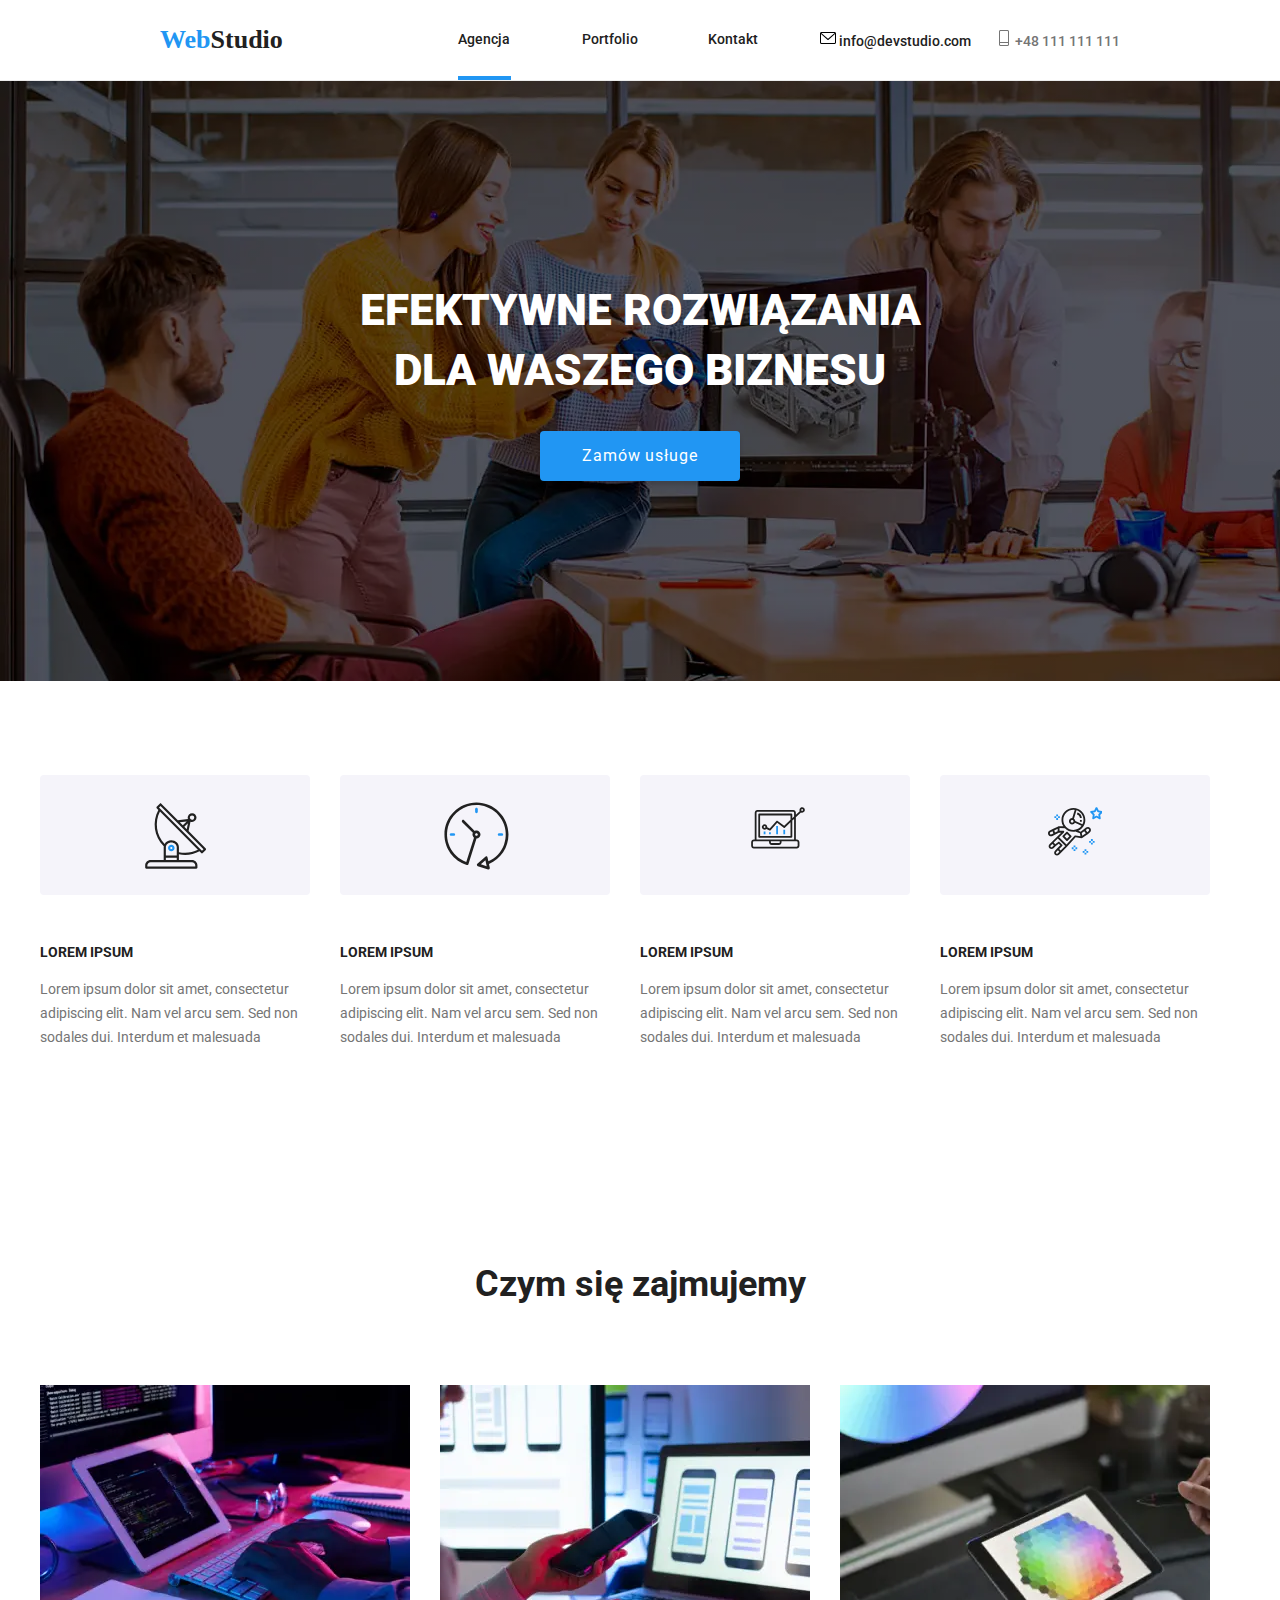
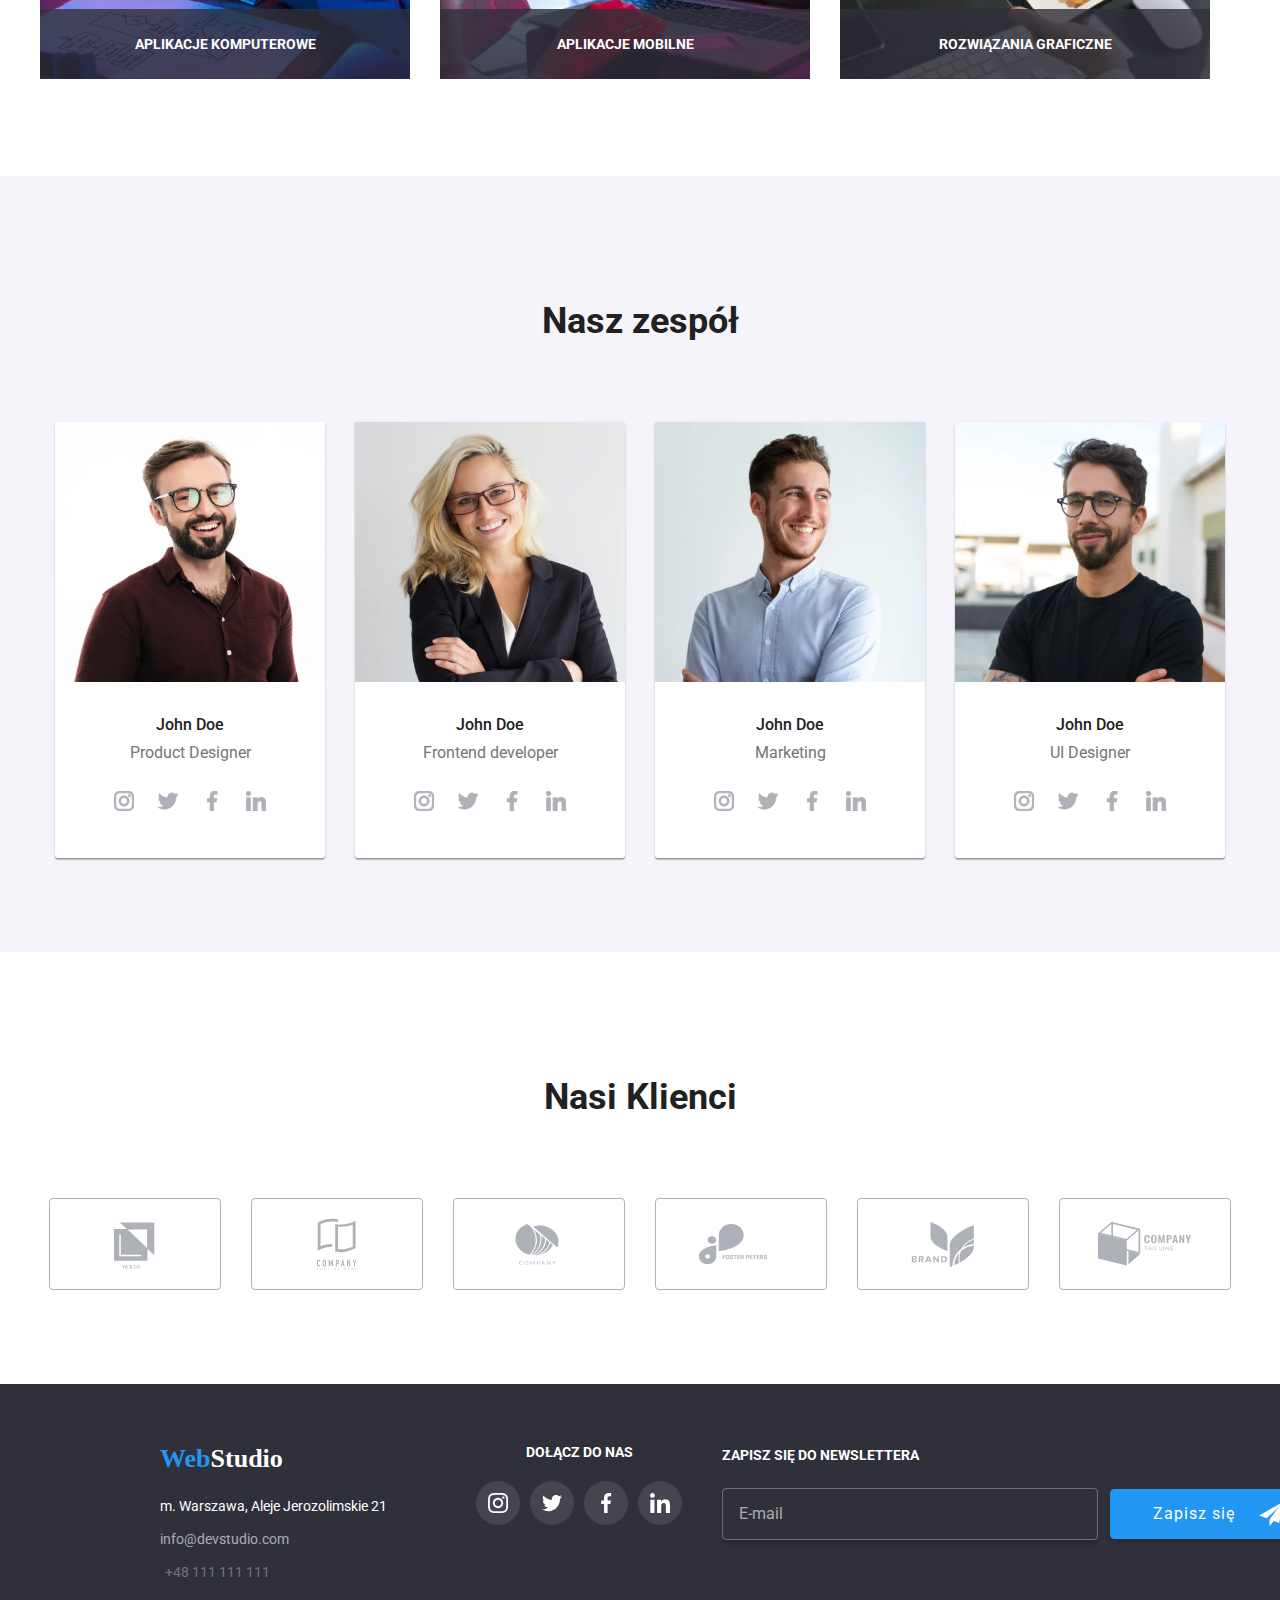
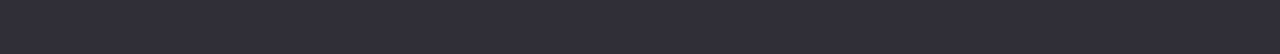
==== commit 97c9a342: "10/05-20:23" ====
--- a/index.html
+++ b/index.html
@@ -499,7 +499,7 @@
             </button>
             <a href="./index.html" class="mobile-menu__header--a">Agencja</a>
             <a href="./portfolio.html" class="mobile-menu__header--a">Portfolio</a>
-            <a class="mobile-menu__header--a">Kontakt</a>
+            <a class="mobile-menu__header--a" data-modal-open>Kontakt</a>
         </header>
         <main class="mobile-menu__main">
             <a class="mobile-menu__main--a">+48 111 111 111</a>
--- a/css/main.min.css
+++ b/css/main.min.css
@@ -335,6 +335,11 @@
   background-color: #FFFFFF;
   transform: translate(-50%, -50%);
 }
+@media (max-width: 767px) {
+  .modal__main {
+    width: 450px;
+  }
+}
 
 .modal__close-btn {
   position: absolute;
@@ -368,6 +373,11 @@
   transition-property: all;
   transition-duration: 250ms;
   transition-timing-function: cubic-bezier(0.4, 0, 0.2, 1);
+}
+@media (max-width: 767px) {
+  .modal__label {
+    width: 370px;
+  }
 }
 
 .modal__form {
@@ -461,6 +471,11 @@
   color: #2196F3;
   text-decoration: underline;
 }
+@media (max-width: 767px) {
+  .modal__checkbox > a {
+    font-size: 12px;
+  }
+}
 .modal__checkbox:hover input ~ .modal__checkbox-svg {
   background-color: #2196f3;
   border-color: #2196f3;
@@ -477,6 +492,11 @@
 
 .modal__checkbox-span {
   padding-left: 37px;
+}
+@media (max-width: 767px) {
+  .modal__checkbox-span {
+    font-size: 12px;
+  }
 }
 
 .modal__button {
@@ -859,6 +879,17 @@
   width: auto;
 }
 
+@media (max-width: 767px) {
+  .photo-gallery__img {
+    width: 450px;
+  }
+}
+@media (max-width: 1200px) {
+  .photo-gallery__img {
+    width: 354px;
+  }
+}
+
 .photo-gallery__flex {
   display: flex;
   list-style: none;
@@ -873,6 +904,11 @@
 
 .photo-gallery__li {
   display: flex;
+}
+@media (max-width: 1200px) {
+  .photo-gallery__li {
+    width: 768px;
+  }
 }
 
 .photo-gallery__photo {
@@ -886,6 +922,13 @@
   .photo-gallery__photo {
     margin: 30px auto 0px auto;
   }
+}
+@media (max-width: 767px) and (max-width: 1200px) {
+  .photo-gallery__photo {
+    margin: 30px 15px 0px 15px;
+  }
+}
+@media (max-width: 767px) {
   .photo-gallery__photo:last-child {
     width: auto;
     margin-right: 0px;
@@ -902,6 +945,11 @@
 @media (max-width: 767px) {
   .photo-gallery__photo:nth-child(3n+3) {
     margin: 30px auto 0px auto;
+  }
+}
+@media (max-width: 1200px) {
+  .photo-gallery__photo:nth-child(3n+3) {
+    margin: 0px 30px 0px 0px;
   }
 }
 .photo-gallery__photo:nth-child(1n+7) {
@@ -972,7 +1020,8 @@
   align-items: flex-start;
   padding-top: 60px;
   padding-bottom: 60px;
-  width: auto;
+  padding-left: 12.5%;
+  padding-right: 12.5%;
   flex-basis: 100%;
 }
 @media (max-width: 767px) {
@@ -980,8 +1029,8 @@
     flex-direction: column;
     align-content: center;
     justify-content: center;
-    padding-left: auto;
-    padding-right: auto;
+    margin-left: auto;
+    margin-right: auto;
   }
 }
 
--- a/css/main.css
+++ b/css/main.css
@@ -335,6 +335,11 @@
   background-color: #FFFFFF;
   transform: translate(-50%, -50%);
 }
+@media (max-width: 767px) {
+  .modal__main {
+    width: 450px;
+  }
+}
 
 .modal__close-btn {
   position: absolute;
@@ -368,6 +373,11 @@
   transition-property: all;
   transition-duration: 250ms;
   transition-timing-function: cubic-bezier(0.4, 0, 0.2, 1);
+}
+@media (max-width: 767px) {
+  .modal__label {
+    width: 370px;
+  }
 }
 
 .modal__form {
@@ -461,6 +471,11 @@
   color: #2196F3;
   text-decoration: underline;
 }
+@media (max-width: 767px) {
+  .modal__checkbox > a {
+    font-size: 12px;
+  }
+}
 .modal__checkbox:hover input ~ .modal__checkbox-svg {
   background-color: #2196f3;
   border-color: #2196f3;
@@ -477,6 +492,11 @@
 
 .modal__checkbox-span {
   padding-left: 37px;
+}
+@media (max-width: 767px) {
+  .modal__checkbox-span {
+    font-size: 12px;
+  }
 }
 
 .modal__button {
@@ -859,6 +879,17 @@
   width: auto;
 }
 
+@media (max-width: 767px) {
+  .photo-gallery__img {
+    width: 450px;
+  }
+}
+@media (max-width: 1200px) {
+  .photo-gallery__img {
+    width: 354px;
+  }
+}
+
 .photo-gallery__flex {
   display: flex;
   list-style: none;
@@ -873,6 +904,11 @@
 
 .photo-gallery__li {
   display: flex;
+}
+@media (max-width: 1200px) {
+  .photo-gallery__li {
+    width: 768px;
+  }
 }
 
 .photo-gallery__photo {
@@ -886,6 +922,13 @@
   .photo-gallery__photo {
     margin: 30px auto 0px auto;
   }
+}
+@media (max-width: 767px) and (max-width: 1200px) {
+  .photo-gallery__photo {
+    margin: 30px 15px 0px 15px;
+  }
+}
+@media (max-width: 767px) {
   .photo-gallery__photo:last-child {
     width: auto;
     margin-right: 0px;
@@ -902,6 +945,11 @@
 @media (max-width: 767px) {
   .photo-gallery__photo:nth-child(3n+3) {
     margin: 30px auto 0px auto;
+  }
+}
+@media (max-width: 1200px) {
+  .photo-gallery__photo:nth-child(3n+3) {
+    margin: 0px 30px 0px 0px;
   }
 }
 .photo-gallery__photo:nth-child(1n+7) {
@@ -972,7 +1020,8 @@
   align-items: flex-start;
   padding-top: 60px;
   padding-bottom: 60px;
-  width: auto;
+  padding-left: 12.5%;
+  padding-right: 12.5%;
   flex-basis: 100%;
 }
 @media (max-width: 767px) {
@@ -980,8 +1029,8 @@
     flex-direction: column;
     align-content: center;
     justify-content: center;
-    padding-left: auto;
-    padding-right: auto;
+    margin-left: auto;
+    margin-right: auto;
   }
 }
 
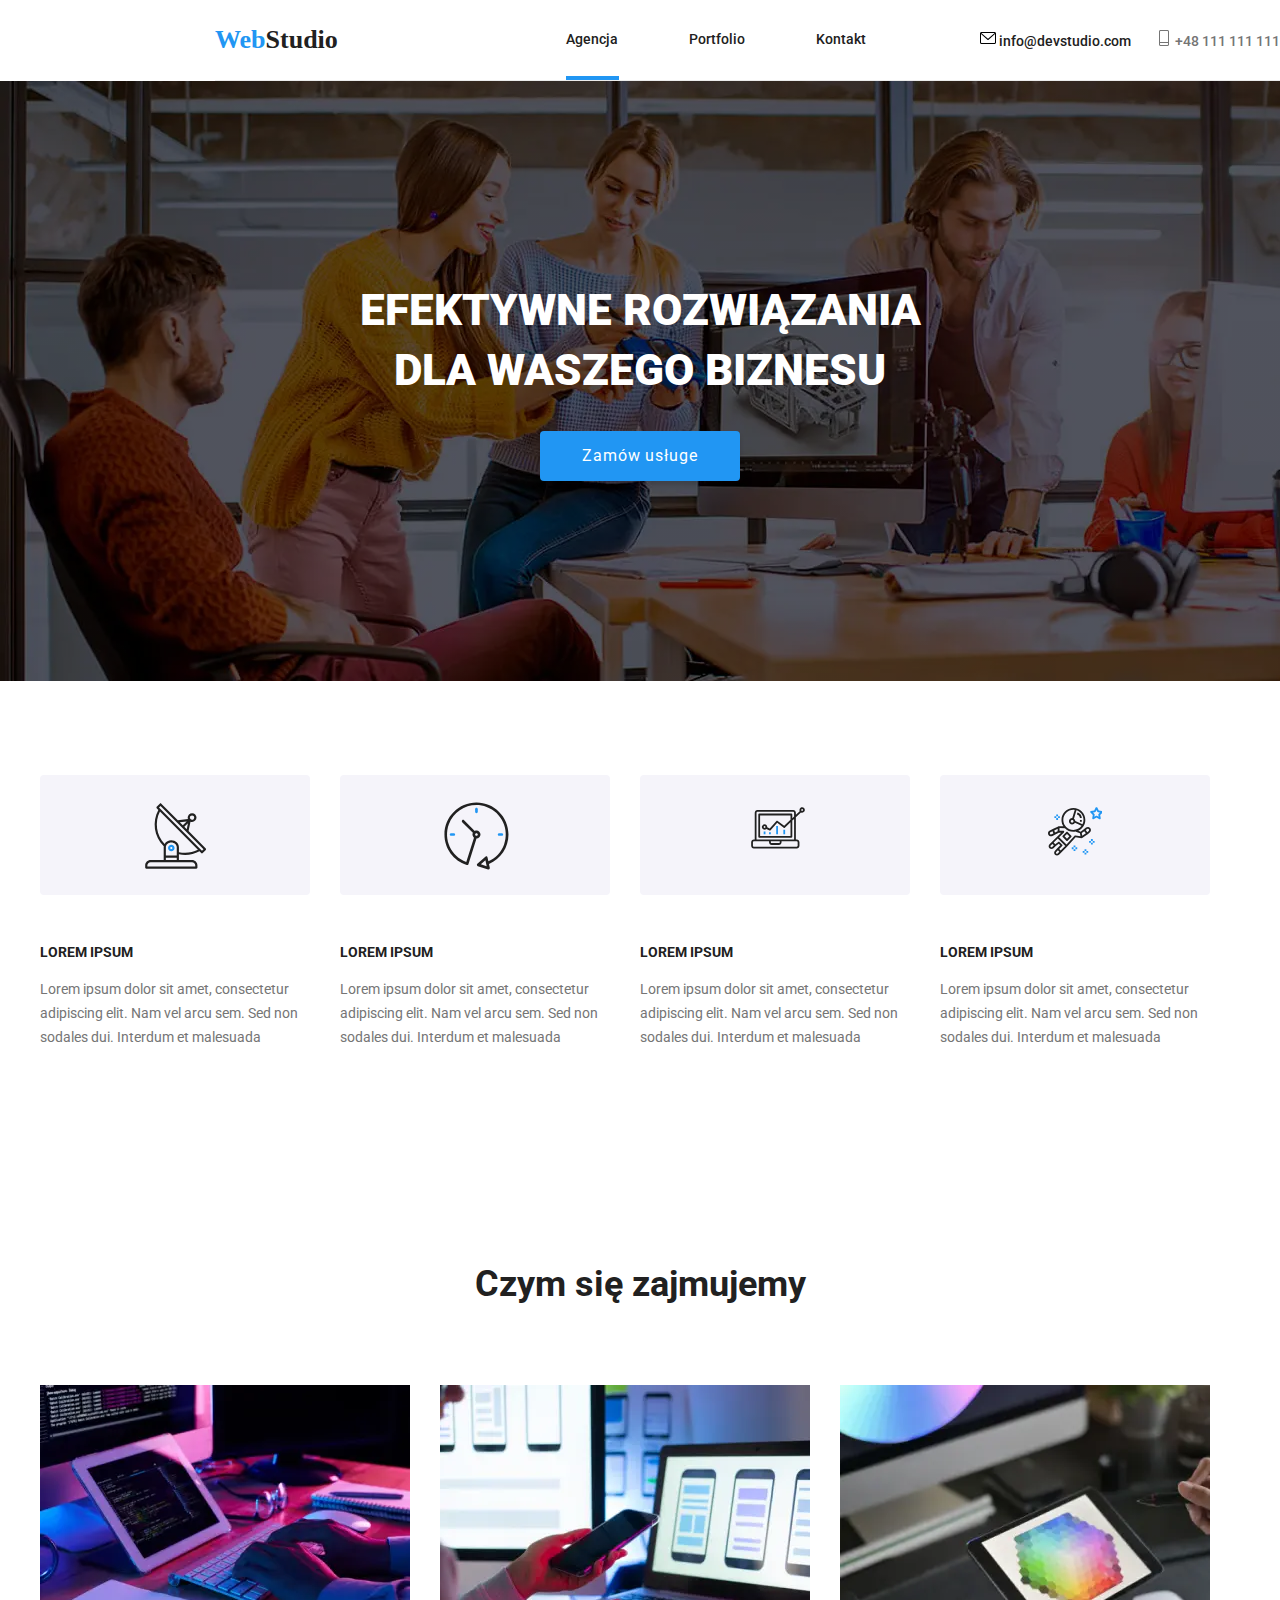
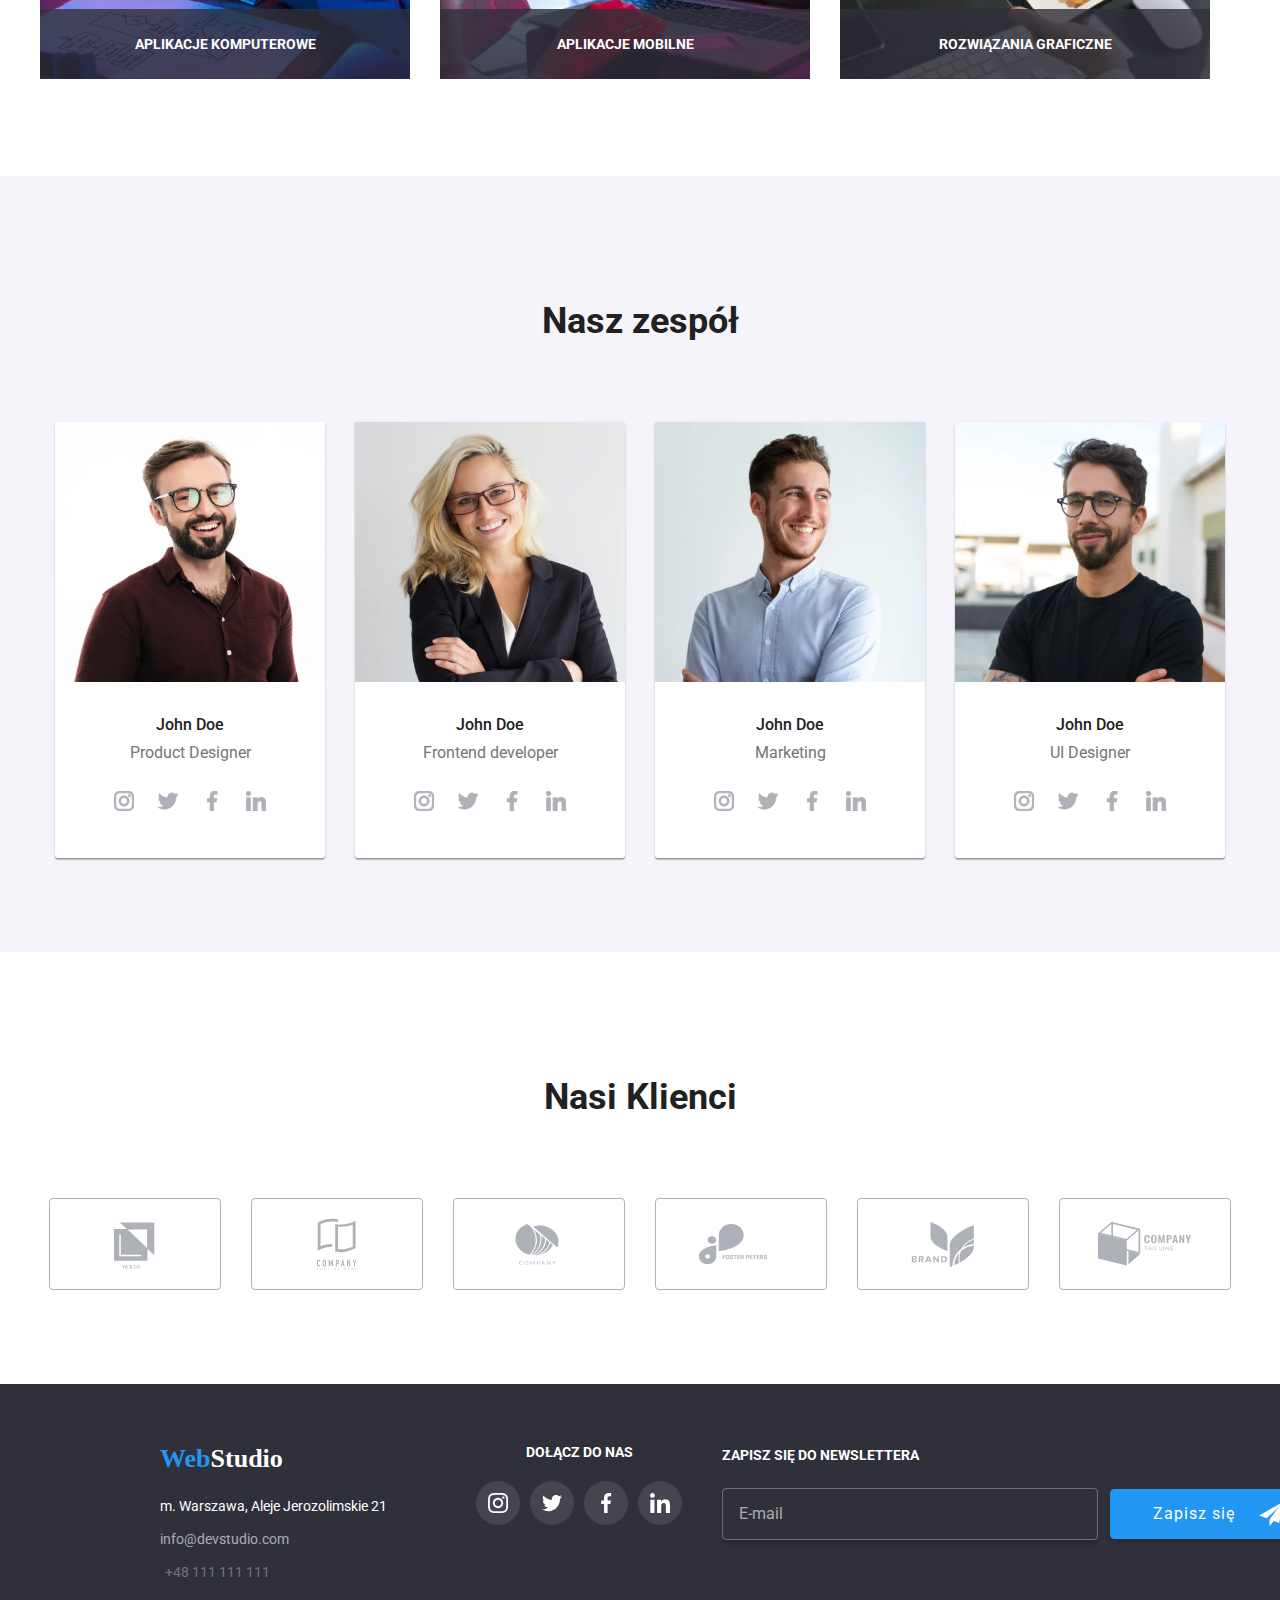
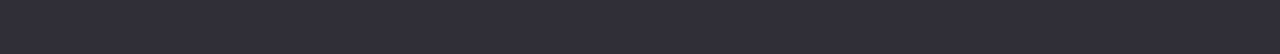
==== commit ca9f99f9: "10/05-23:06" ====
--- a/index.html
+++ b/index.html
@@ -36,7 +36,7 @@
                 <li><a href="" class="menu-container__link">Kontakt</a></li>
             </ul>
         </nav>
-        <ul class="menu-container__ul menu-container__ul--style2">
+        <ul class="menu-container__ul menu-container__ul--style2 menu-container__contact">
             <li class="menu-container__link">
                 <a href="mailto:info@devstudio.com" class="menu-container__link">
                     <svg width="16px" height="16px">
@@ -153,7 +153,7 @@
             <ul class="container-workers_photos container-workers__figure-ground">
                 <li class="container-workers__item">
                     <figure class="container-workers__shadow">
-                        <img src="images/john_doe.webp" alt="John Doe Product Designer" width="270" height="260" 
+                        <img class="container-workers--img" src="images/john_doe.webp" alt="John Doe Product Designer" width="270" height="260" 
                         srcset="
                     images/john_doe_354-374@1x.webp 354w,
                     images/john_doe_354-374@2x.webp 708w,
@@ -203,7 +203,7 @@
                 </li>
                 <li class="container-workers__item">
                     <figure class="container-workers__shadow">
-                        <img src="images/frontend_developer.webp" alt="John Doe Frontend developer" width="270"
+                        <img class="container-workers--img" src="images/frontend_developer.webp" alt="John Doe Frontend developer" width="270"
                             height="260" 
                             srcset="
                     images/frontend_developer-354-374@1x.webp 354w,
@@ -254,7 +254,7 @@
                 </li>
                 <li class="container-workers__item">
                     <figure class="container-workers__shadow">
-                        <img src="images/marketing.webp" alt="John Doe Marketing" width="270" height="260" />
+                        <img class="container-workers--img" src="images/marketing.webp" alt="John Doe Marketing" width="270" height="260" />
                         <figcaption class="container-workers__name">John Doe<p class="container-workers__position-name">
                                 Marketing</p>
                             <div class="container-workers__social-media">
@@ -295,7 +295,7 @@
                 </li>
                 <li class="container-workers__item">
                     <figure class="container-workers__shadow">
-                        <img src="images/ui_designer.webp" alt="John Doe UI Designer" width="270" height="260" />
+                        <img class="container-workers--img" src="images/ui_designer.webp" alt="John Doe UI Designer" width="270" height="260" />
                         <figcaption class="container-workers__name">John Doe<p class="container-workers__position-name">
                                 UI Designer</p>
                             <div class="container-workers__social-media">
--- a/css/main.min.css
+++ b/css/main.min.css
@@ -93,8 +93,7 @@
 }
 .menu-container {
   display: flex;
-  padding-left: 12.5%;
-  padding-right: 12.5%;
+  margin-left: 215px;
   padding-bottom: 0px;
   flex-direction: row;
   justify-content: space-between;
@@ -103,10 +102,16 @@
   align-items: center;
   margin-bottom: 0px;
 }
+@media (max-width: 1200px) {
+  .menu-container {
+    margin-left: 15px;
+  }
+}
 @media (max-width: 767px) {
   .menu-container {
     flex-basis: 100%;
     justify-items: center;
+    margin-left: 15px;
   }
 }
 
@@ -154,6 +159,18 @@
   margin-top: 0px;
 }
 
+.menu-container__contact {
+  display: flex;
+  flex-direction: row;
+}
+@media (max-width: 1200px) {
+  .menu-container__contact {
+    display: flex;
+    flex-direction: column;
+    margin-left: 50px;
+  }
+}
+
 .menu-container__link {
   color: #212121;
   padding: 0;
@@ -197,6 +214,11 @@
   fill: #757575;
   padding-left: 5px;
 }
+@media (max-width: 1200px) {
+  .menu-container__tel {
+    padding-left: 0;
+  }
+}
 
 .header-footer__logo {
   align-self: center;
@@ -211,6 +233,13 @@
     padding-right: 40vw;
   }
 }
+@media (max-width: 1200px) {
+  .header-footer__logo {
+    font-size: 24px;
+    margin-left: 15px;
+    margin-right: 40px;
+  }
+}
 
 .header-footer__blue {
   color: #2196F3;
@@ -223,7 +252,7 @@
 @media (min-width: 767px) {
   .mobile-menu {
     visibility: hidden;
-    display: flex;
+    display: none;
     flex-grow: 1;
   }
 }
@@ -515,6 +544,11 @@
   border: 1px solid #2196f3;
 }
 
+@media (max-width: 1200px) {
+  .offer-gallery {
+    display: none;
+  }
+}
 @media (max-width: 767px) {
   .offer-gallery {
     display: none;
@@ -577,6 +611,12 @@
   justify-content: space-around;
   flex-direction: column;
 }
+@media (max-width: 1200px) {
+  .container-offer {
+    flex-wrap: wrap;
+    align-items: center;
+  }
+}
 @media (max-width: 767px) {
   .container-offer {
     align-items: center;
@@ -588,6 +628,12 @@
   flex-direction: row;
   justify-content: center;
   margin-bottom: 94px;
+}
+@media (max-width: 1200px) {
+  .container-offer__div {
+    flex-wrap: wrap;
+    width: 768px;
+  }
 }
 @media (max-width: 767px) {
   .container-offer__div {
@@ -613,6 +659,13 @@
   margin-top: 94px;
   border-radius: 4px;
 }
+@media (max-width: 1200px) {
+  .container-offer__svg {
+    width: 354px;
+    margin-left: 15px;
+    margin-right: 15px;
+  }
+}
 @media (max-width: 767px) {
   .container-offer__svg {
     width: 450px;
@@ -650,6 +703,13 @@
   list-style: none;
   margin: 0;
   padding: 0;
+}
+@media (max-width: 1200px) {
+  .container-offer__text {
+    width: 354px;
+    margin-left: 15px;
+    margin-right: 15px;
+  }
 }
 @media (max-width: 767px) {
   .container-offer__text {
@@ -749,6 +809,11 @@
   flex-basis: 100%;
   justify-content: center;
   flex-direction: column;
+}
+@media (max-width: 1200px) {
+  .container-clients {
+    flex-wrap: wrap;
+  }
 }
 @media (max-width: 767px) {
   .container-clients {
@@ -882,11 +947,13 @@
 @media (max-width: 767px) {
   .photo-gallery__img {
     width: 450px;
+    height: auto;
   }
 }
 @media (max-width: 1200px) {
   .photo-gallery__img {
     width: 354px;
+    height: auto;
   }
 }
 
@@ -1024,6 +1091,11 @@
   padding-right: 12.5%;
   flex-basis: 100%;
 }
+@media (max-width: 1200px) {
+  .footer {
+    flex-wrap: wrap;
+  }
+}
 @media (max-width: 767px) {
   .footer {
     flex-direction: column;
@@ -1279,6 +1351,19 @@
   }
 }
 
+@media (max-width: 1200px) {
+  .container-workers--img {
+    width: 354px;
+    height: auto;
+  }
+}
+@media (max-width: 767px) {
+  .container-workers--img {
+    width: 450px;
+    height: auto;
+  }
+}
+
 .container-workers_photos {
   display: flex;
   flex-direction: row;
@@ -1286,6 +1371,14 @@
   text-align: center;
   list-style: none;
 }
+@media (max-width: 1200px) {
+  .container-workers_photos {
+    flex-wrap: wrap;
+    width: 768px;
+    margin-left: auto;
+    margin-right: auto;
+  }
+}
 @media (max-width: 767px) {
   .container-workers_photos {
     flex-direction: column;
@@ -1314,6 +1407,11 @@
 }
 .container-workers__item:last-child {
   margin-right: 0;
+}
+@media (max-width: 1200px) {
+  .container-workers__item:last-child {
+    margin-right: auto;
+  }
 }
 @media (max-width: 767px) {
   .container-workers__item:last-child {
--- a/css/main.css
+++ b/css/main.css
@@ -93,8 +93,7 @@
 }
 .menu-container {
   display: flex;
-  padding-left: 12.5%;
-  padding-right: 12.5%;
+  margin-left: 215px;
   padding-bottom: 0px;
   flex-direction: row;
   justify-content: space-between;
@@ -103,10 +102,16 @@
   align-items: center;
   margin-bottom: 0px;
 }
+@media (max-width: 1200px) {
+  .menu-container {
+    margin-left: 15px;
+  }
+}
 @media (max-width: 767px) {
   .menu-container {
     flex-basis: 100%;
     justify-items: center;
+    margin-left: 15px;
   }
 }
 
@@ -154,6 +159,18 @@
   margin-top: 0px;
 }
 
+.menu-container__contact {
+  display: flex;
+  flex-direction: row;
+}
+@media (max-width: 1200px) {
+  .menu-container__contact {
+    display: flex;
+    flex-direction: column;
+    margin-left: 50px;
+  }
+}
+
 .menu-container__link {
   color: #212121;
   padding: 0;
@@ -197,6 +214,11 @@
   fill: #757575;
   padding-left: 5px;
 }
+@media (max-width: 1200px) {
+  .menu-container__tel {
+    padding-left: 0;
+  }
+}
 
 .header-footer__logo {
   align-self: center;
@@ -211,6 +233,13 @@
     padding-right: 40vw;
   }
 }
+@media (max-width: 1200px) {
+  .header-footer__logo {
+    font-size: 24px;
+    margin-left: 15px;
+    margin-right: 40px;
+  }
+}
 
 .header-footer__blue {
   color: #2196F3;
@@ -223,7 +252,7 @@
 @media (min-width: 767px) {
   .mobile-menu {
     visibility: hidden;
-    display: flex;
+    display: none;
     flex-grow: 1;
   }
 }
@@ -515,6 +544,11 @@
   border: 1px solid #2196f3;
 }
 
+@media (max-width: 1200px) {
+  .offer-gallery {
+    display: none;
+  }
+}
 @media (max-width: 767px) {
   .offer-gallery {
     display: none;
@@ -577,6 +611,12 @@
   justify-content: space-around;
   flex-direction: column;
 }
+@media (max-width: 1200px) {
+  .container-offer {
+    flex-wrap: wrap;
+    align-items: center;
+  }
+}
 @media (max-width: 767px) {
   .container-offer {
     align-items: center;
@@ -588,6 +628,12 @@
   flex-direction: row;
   justify-content: center;
   margin-bottom: 94px;
+}
+@media (max-width: 1200px) {
+  .container-offer__div {
+    flex-wrap: wrap;
+    width: 768px;
+  }
 }
 @media (max-width: 767px) {
   .container-offer__div {
@@ -613,6 +659,13 @@
   margin-top: 94px;
   border-radius: 4px;
 }
+@media (max-width: 1200px) {
+  .container-offer__svg {
+    width: 354px;
+    margin-left: 15px;
+    margin-right: 15px;
+  }
+}
 @media (max-width: 767px) {
   .container-offer__svg {
     width: 450px;
@@ -650,6 +703,13 @@
   list-style: none;
   margin: 0;
   padding: 0;
+}
+@media (max-width: 1200px) {
+  .container-offer__text {
+    width: 354px;
+    margin-left: 15px;
+    margin-right: 15px;
+  }
 }
 @media (max-width: 767px) {
   .container-offer__text {
@@ -749,6 +809,11 @@
   flex-basis: 100%;
   justify-content: center;
   flex-direction: column;
+}
+@media (max-width: 1200px) {
+  .container-clients {
+    flex-wrap: wrap;
+  }
 }
 @media (max-width: 767px) {
   .container-clients {
@@ -882,11 +947,13 @@
 @media (max-width: 767px) {
   .photo-gallery__img {
     width: 450px;
+    height: auto;
   }
 }
 @media (max-width: 1200px) {
   .photo-gallery__img {
     width: 354px;
+    height: auto;
   }
 }
 
@@ -1024,6 +1091,11 @@
   padding-right: 12.5%;
   flex-basis: 100%;
 }
+@media (max-width: 1200px) {
+  .footer {
+    flex-wrap: wrap;
+  }
+}
 @media (max-width: 767px) {
   .footer {
     flex-direction: column;
@@ -1279,6 +1351,19 @@
   }
 }
 
+@media (max-width: 1200px) {
+  .container-workers--img {
+    width: 354px;
+    height: auto;
+  }
+}
+@media (max-width: 767px) {
+  .container-workers--img {
+    width: 450px;
+    height: auto;
+  }
+}
+
 .container-workers_photos {
   display: flex;
   flex-direction: row;
@@ -1286,6 +1371,14 @@
   text-align: center;
   list-style: none;
 }
+@media (max-width: 1200px) {
+  .container-workers_photos {
+    flex-wrap: wrap;
+    width: 768px;
+    margin-left: auto;
+    margin-right: auto;
+  }
+}
 @media (max-width: 767px) {
   .container-workers_photos {
     flex-direction: column;
@@ -1314,6 +1407,11 @@
 }
 .container-workers__item:last-child {
   margin-right: 0;
+}
+@media (max-width: 1200px) {
+  .container-workers__item:last-child {
+    margin-right: auto;
+  }
 }
 @media (max-width: 767px) {
   .container-workers__item:last-child {
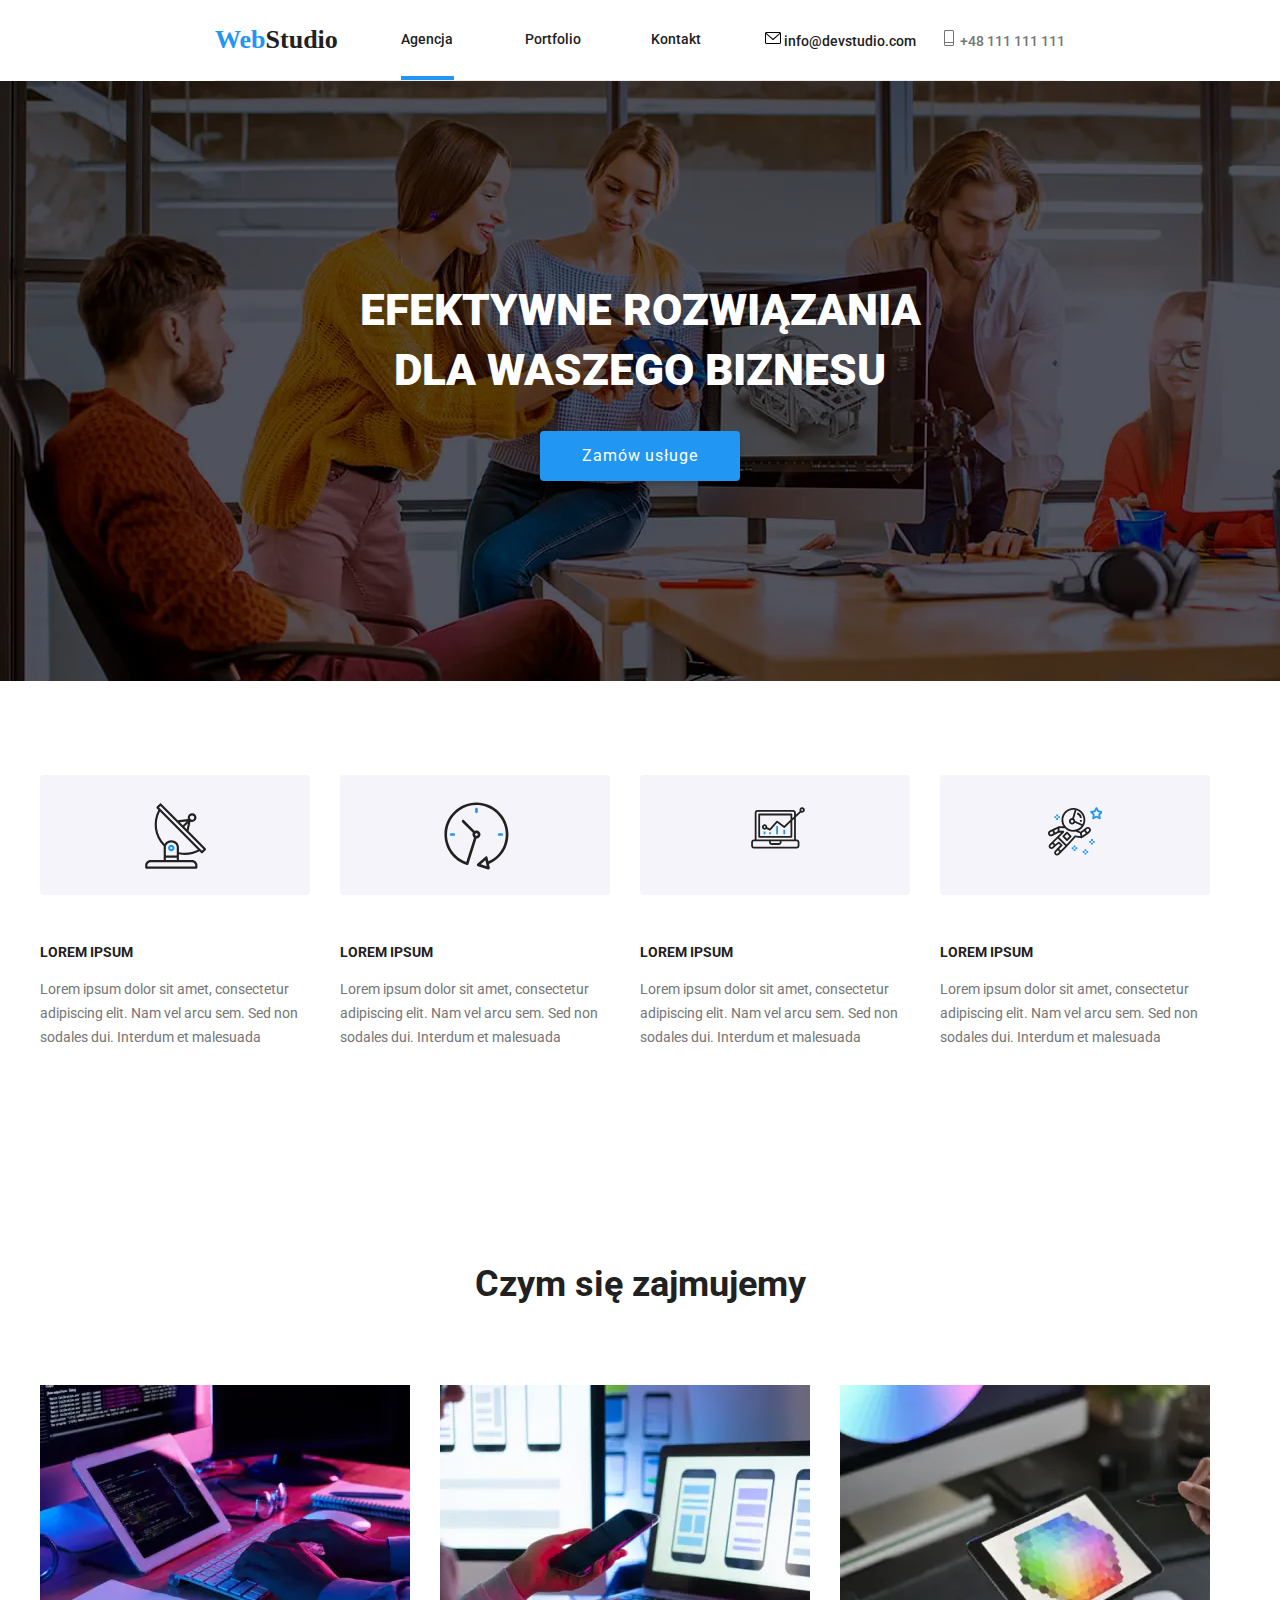
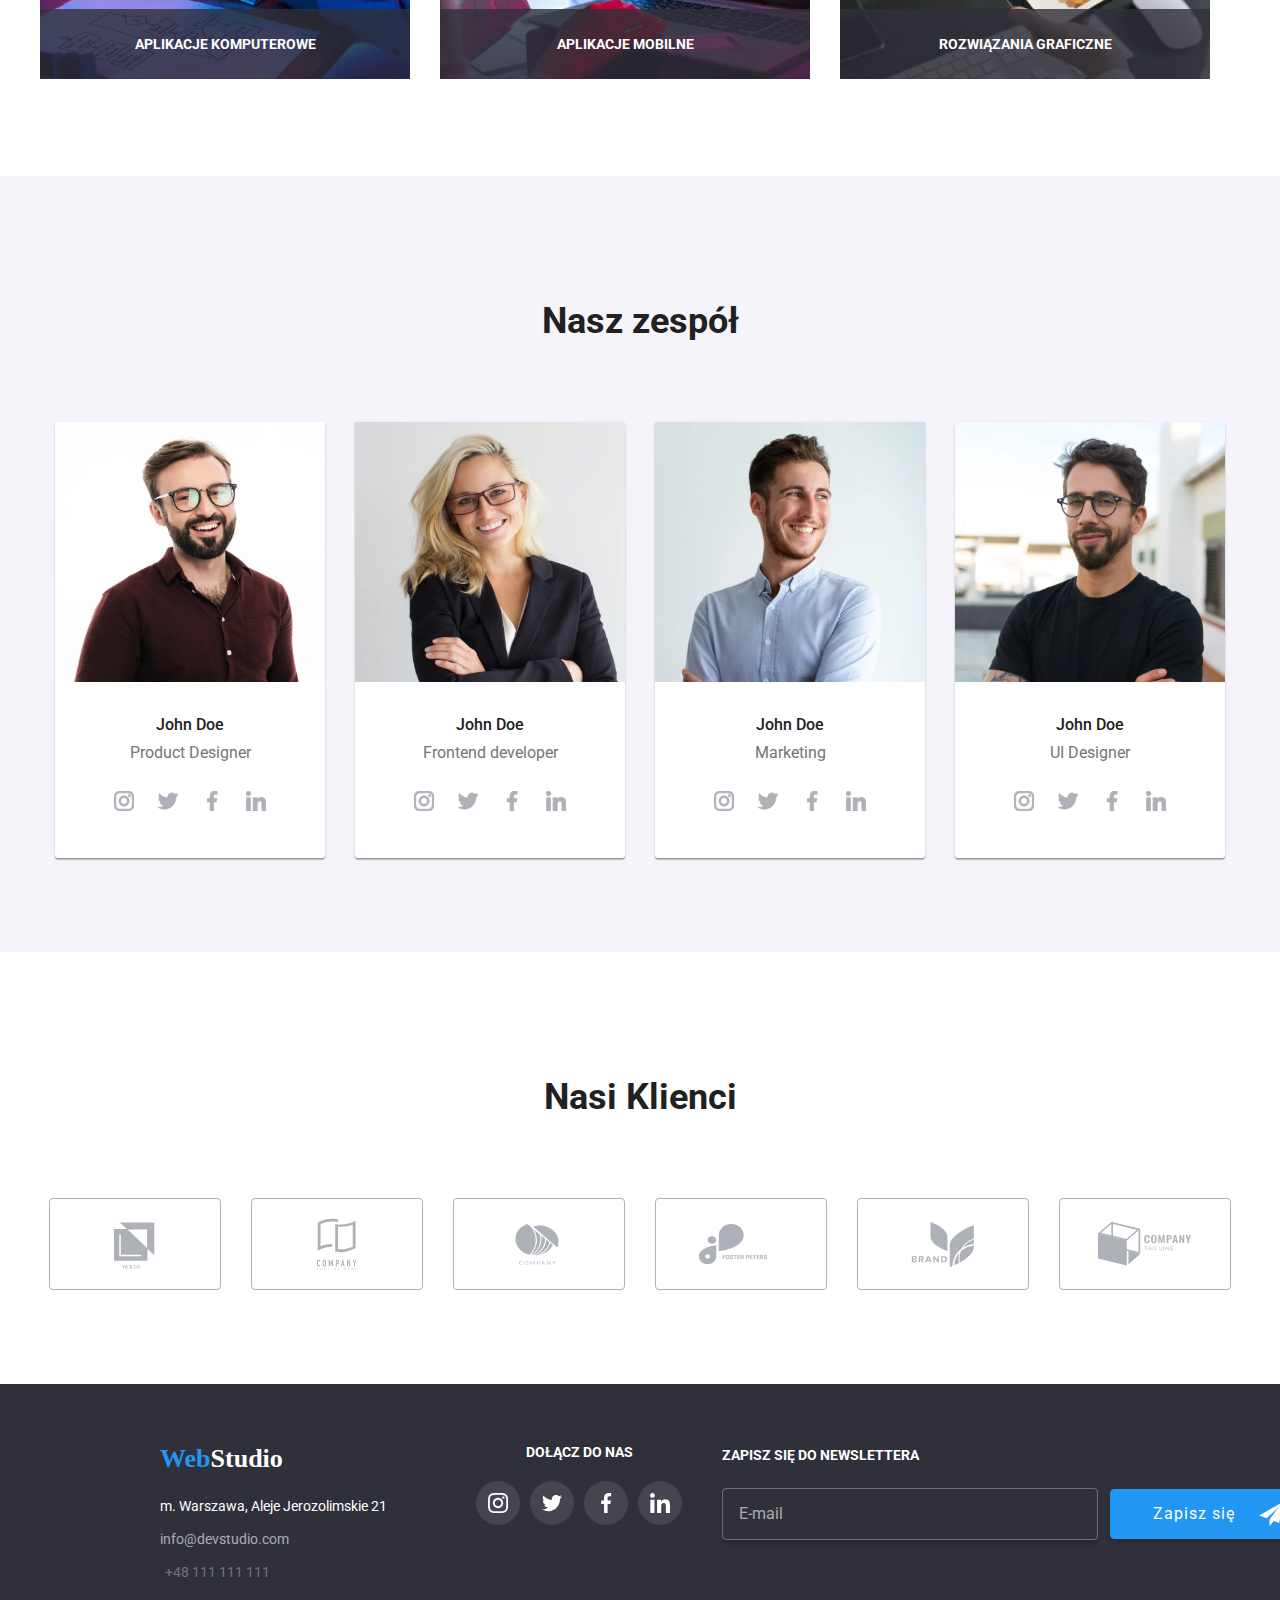
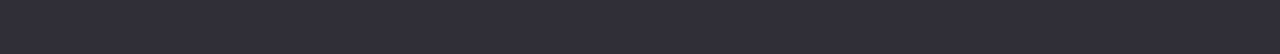
==== commit 7e3795d1: "11/05-22:21" ====
--- a/index.html
+++ b/index.html
@@ -19,15 +19,16 @@
 
 <body>
     <header class="menu-container">
-        <a href="/index.html" class="header-footer__logo menu-container__link"><span
-                class="header-footer__blue">Web</span><span>Studio</span></a>
+        <div class="menu-container--div">
+            <div><a href="/index.html" class="header-footer__logo menu-container__link"><span
+                class="header-footer__blue">Web</span><span>Studio</span></a></div>
         <div>
             <button type="button" class="mobile-menu start-menu">
                 <svg width="40px" height="40px" class="mobile-menu__svg">
                 <use href="./images/icons.svg#icon-menu_40px"></use>
             </svg></button>
         </div>
-
+</div>
         <nav class="menu-container__nav">
             <ul class="menu-container__ul menu-container__ul--style">
                 <li><a href="index.html" class="menu-container__link"><span
--- a/css/main.min.css
+++ b/css/main.min.css
@@ -94,6 +94,7 @@
 .menu-container {
   display: flex;
   margin-left: 215px;
+  margin-right: 215px;
   padding-bottom: 0px;
   flex-direction: row;
   justify-content: space-between;
@@ -105,13 +106,26 @@
 @media (max-width: 1200px) {
   .menu-container {
     margin-left: 15px;
-  }
-}
-@media (max-width: 767px) {
+    margin-right: 15px;
+  }
+}
+@media (max-width: 1200px) and (max-width: 767px) {
   .menu-container {
-    flex-basis: 100%;
+    width: 450px;
+    margin-left: auto;
+    margin-right: auto;
+  }
+}
+
+@media (max-width: 767px) {
+  .menu-container--div {
+    display: flex;
+    flex-direction: row;
+    align-items: center;
     justify-items: center;
-    margin-left: 15px;
+    margin-left: auto;
+    margin-right: auto;
+    justify-content: space-between;
   }
 }
 
@@ -227,12 +241,6 @@
   font-size: 26px;
   line-height: 1.19;
 }
-@media (max-width: 767px) {
-  .header-footer__logo {
-    font-size: 24px;
-    padding-right: 40vw;
-  }
-}
 @media (max-width: 1200px) {
   .header-footer__logo {
     font-size: 24px;
@@ -240,6 +248,12 @@
     margin-right: 40px;
   }
 }
+@media (max-width: 767px) {
+  .header-footer__logo {
+    font-size: 24px;
+    padding-right: 224px;
+  }
+}
 
 .header-footer__blue {
   color: #2196F3;
@@ -253,7 +267,11 @@
   .mobile-menu {
     visibility: hidden;
     display: none;
-    flex-grow: 1;
+  }
+}
+@media (max-width: 767px) {
+  .mobile-menu {
+    display: flex;
   }
 }
 .mobile-menu:hover {
@@ -669,8 +687,8 @@
 @media (max-width: 767px) {
   .container-offer__svg {
     width: 450px;
-    margin-left: 15px;
-    margin-right: 15px;
+    margin-left: auto;
+    margin-right: auto;
   }
 }
 
@@ -713,6 +731,8 @@
 }
 @media (max-width: 767px) {
   .container-offer__text {
+    margin-left: auto;
+    margin-right: auto;
     width: 450px;
     height: 50px;
     text-align: center;
@@ -733,8 +753,8 @@
   .container-offer__content {
     padding-bottom: 30px;
     text-align: justify;
-    margin-left: 15px;
-    margin-right: 15px;
+    margin-left: auto;
+    margin-right: auto;
   }
 }
 
@@ -810,11 +830,6 @@
   justify-content: center;
   flex-direction: column;
 }
-@media (max-width: 1200px) {
-  .container-clients {
-    flex-wrap: wrap;
-  }
-}
 @media (max-width: 767px) {
   .container-clients {
     width: auto;
@@ -822,6 +837,13 @@
     align-content: center;
   }
 }
+@media (max-width: 1200px) {
+  .container-clients {
+    width: auto;
+    align-items: center;
+    align-content: center;
+  }
+}
 
 .container-clients__parent {
   display: flex;
@@ -830,6 +852,12 @@
   align-items: center;
 }
 @media (max-width: 767px) {
+  .container-clients__parent {
+    align-content: center;
+    width: auto;
+  }
+}
+@media (max-width: 1200px) {
   .container-clients__parent {
     align-content: center;
     width: auto;
@@ -848,6 +876,16 @@
     font-size: 28px;
   }
 }
+@media (max-width: 767px) {
+  .container-clients__title {
+    font-size: 28px;
+  }
+}
+@media (max-width: 1200px) {
+  .container-clients__title {
+    font-size: 28px;
+  }
+}
 
 .container-clients__photo {
   display: flex;
@@ -855,11 +893,20 @@
   align-items: center;
   justify-content: center;
   list-style: none;
-}
-@media (max-width: 767px) {
+  width: auto;
+}
+@media (max-width: 1200px) {
   .container-clients__photo {
     flex-wrap: wrap;
     justify-items: center;
+    width: 768px;
+  }
+}
+@media (max-width: 767px) {
+  .container-clients__photo {
+    flex-wrap: wrap;
+    justify-items: center;
+    width: 460px;
   }
 }
 
@@ -878,6 +925,13 @@
 @media (max-width: 767px) {
   .container-clients__svg {
     margin: auto;
+    width: 212px;
+  }
+}
+@media (max-width: 1200px) {
+  .container-clients__svg {
+    margin: auto;
+    width: 228px;
   }
 }
 .container-clients__svg:hover {
@@ -892,9 +946,19 @@
     margin: 14px 14px 14px auto;
   }
 }
+@media (max-width: 1200px) {
+  .container-clients__svg:nth-child(odd) {
+    margin: 14px 14px 14px auto;
+  }
+}
 @media (max-width: 767px) {
   .container-clients__svg:nth-child(even) {
     margin: 14px auto 14px 14px;
+  }
+}
+@media (max-width: 1200px) {
+  .container-clients__svg:nth-child(even) {
+    margin: 14px 14px 14px auto;
   }
 }
 @media (max-width: 767px) {
@@ -926,6 +990,16 @@
   transition-duration: 250ms;
   transition-timing-function: cubic-bezier(0.4, 0, 0.2, 1);
 }
+@media (max-width: 1200px) {
+  .container-clients__graphics {
+    margin: 16px 60px;
+  }
+}
+@media (max-width: 767px) {
+  .container-clients__graphics {
+    margin: 16px 52px;
+  }
+}
 .container-clients__graphics:hover {
   fill: #2196F3;
   border: 1px solid #2196F3;
@@ -936,6 +1010,16 @@
 .container-clients__graphics:nth-child(2n+1) {
   margin: 16px 32px;
 }
+@media (max-width: 1200px) {
+  .container-clients__graphics:nth-child(2n+1) {
+    margin: 16px 60px;
+  }
+}
+@media (max-width: 767px) {
+  .container-clients__graphics:nth-child(2n+1) {
+    margin: 16px 52px;
+  }
+}
 
 .photo-gallery {
   display: flex;
@@ -985,46 +1069,50 @@
   transition-duration: 250ms;
   transition-timing-function: cubic-bezier(0.4, 0, 0.2, 1);
 }
+@media (max-width: 1200px) {
+  .photo-gallery__photo {
+    margin: 30px 15px 0px 15px;
+  }
+}
 @media (max-width: 767px) {
   .photo-gallery__photo {
     margin: 30px auto 0px auto;
   }
 }
-@media (max-width: 767px) and (max-width: 1200px) {
-  .photo-gallery__photo {
-    margin: 30px 15px 0px 15px;
-  }
-}
-@media (max-width: 767px) {
-  .photo-gallery__photo:last-child {
-    width: auto;
-    margin-right: 0px;
-  }
-}
-@media (max-width: 767px) and (max-width: 767px) {
-  .photo-gallery__photo:last-child {
-    margin: 30px auto 0px auto;
-  }
-}
 .photo-gallery__photo:nth-child(3n+3) {
-  margin-right: 0;
-}
-@media (max-width: 767px) {
+  margin-right: 0px;
+}
+@media (max-width: 1200px) {
   .photo-gallery__photo:nth-child(3n+3) {
     margin: 30px auto 0px auto;
   }
 }
-@media (max-width: 1200px) {
+@media (max-width: 767px) {
   .photo-gallery__photo:nth-child(3n+3) {
-    margin: 0px 30px 0px 0px;
+    margin-right: auto;
+    margin-left: auto;
   }
 }
 .photo-gallery__photo:nth-child(1n+7) {
   margin-bottom: 94px;
 }
-@media (max-width: 767px) {
+@media (max-width: 1200px) {
   .photo-gallery__photo:nth-child(1n+7) {
-    margin: 30px auto 0px auto;
+    margin-bottom: 30px;
+  }
+}
+@media (max-width: 767px) {
+  .photo-gallery__photo:nth-child(1n+7) {
+    margin-bottom: 0px;
+  }
+}
+.photo-gallery__photo:last-child {
+  width: auto;
+  margin-right: 0px;
+}
+@media (max-width: 767px) {
+  .photo-gallery__photo:last-child {
+    margin: 30px auto 30px auto;
   }
 }
 .photo-gallery__photo:hover {
@@ -1091,11 +1179,6 @@
   padding-right: 12.5%;
   flex-basis: 100%;
 }
-@media (max-width: 1200px) {
-  .footer {
-    flex-wrap: wrap;
-  }
-}
 @media (max-width: 767px) {
   .footer {
     flex-direction: column;
@@ -1103,6 +1186,11 @@
     justify-content: center;
     margin-left: auto;
     margin-right: auto;
+  }
+}
+@media (max-width: 1200px) {
+  .footer {
+    flex-wrap: wrap;
   }
 }
 
@@ -1382,6 +1470,7 @@
 @media (max-width: 767px) {
   .container-workers_photos {
     flex-direction: column;
+    width: 460px;
   }
 }
 
--- a/css/main.css
+++ b/css/main.css
@@ -94,6 +94,7 @@
 .menu-container {
   display: flex;
   margin-left: 215px;
+  margin-right: 215px;
   padding-bottom: 0px;
   flex-direction: row;
   justify-content: space-between;
@@ -105,13 +106,26 @@
 @media (max-width: 1200px) {
   .menu-container {
     margin-left: 15px;
-  }
-}
-@media (max-width: 767px) {
+    margin-right: 15px;
+  }
+}
+@media (max-width: 1200px) and (max-width: 767px) {
   .menu-container {
-    flex-basis: 100%;
+    width: 450px;
+    margin-left: auto;
+    margin-right: auto;
+  }
+}
+
+@media (max-width: 767px) {
+  .menu-container--div {
+    display: flex;
+    flex-direction: row;
+    align-items: center;
     justify-items: center;
-    margin-left: 15px;
+    margin-left: auto;
+    margin-right: auto;
+    justify-content: space-between;
   }
 }
 
@@ -227,12 +241,6 @@
   font-size: 26px;
   line-height: 1.19;
 }
-@media (max-width: 767px) {
-  .header-footer__logo {
-    font-size: 24px;
-    padding-right: 40vw;
-  }
-}
 @media (max-width: 1200px) {
   .header-footer__logo {
     font-size: 24px;
@@ -240,6 +248,12 @@
     margin-right: 40px;
   }
 }
+@media (max-width: 767px) {
+  .header-footer__logo {
+    font-size: 24px;
+    padding-right: 224px;
+  }
+}
 
 .header-footer__blue {
   color: #2196F3;
@@ -253,7 +267,11 @@
   .mobile-menu {
     visibility: hidden;
     display: none;
-    flex-grow: 1;
+  }
+}
+@media (max-width: 767px) {
+  .mobile-menu {
+    display: flex;
   }
 }
 .mobile-menu:hover {
@@ -669,8 +687,8 @@
 @media (max-width: 767px) {
   .container-offer__svg {
     width: 450px;
-    margin-left: 15px;
-    margin-right: 15px;
+    margin-left: auto;
+    margin-right: auto;
   }
 }
 
@@ -713,6 +731,8 @@
 }
 @media (max-width: 767px) {
   .container-offer__text {
+    margin-left: auto;
+    margin-right: auto;
     width: 450px;
     height: 50px;
     text-align: center;
@@ -733,8 +753,8 @@
   .container-offer__content {
     padding-bottom: 30px;
     text-align: justify;
-    margin-left: 15px;
-    margin-right: 15px;
+    margin-left: auto;
+    margin-right: auto;
   }
 }
 
@@ -810,11 +830,6 @@
   justify-content: center;
   flex-direction: column;
 }
-@media (max-width: 1200px) {
-  .container-clients {
-    flex-wrap: wrap;
-  }
-}
 @media (max-width: 767px) {
   .container-clients {
     width: auto;
@@ -822,6 +837,13 @@
     align-content: center;
   }
 }
+@media (max-width: 1200px) {
+  .container-clients {
+    width: auto;
+    align-items: center;
+    align-content: center;
+  }
+}
 
 .container-clients__parent {
   display: flex;
@@ -830,6 +852,12 @@
   align-items: center;
 }
 @media (max-width: 767px) {
+  .container-clients__parent {
+    align-content: center;
+    width: auto;
+  }
+}
+@media (max-width: 1200px) {
   .container-clients__parent {
     align-content: center;
     width: auto;
@@ -848,6 +876,16 @@
     font-size: 28px;
   }
 }
+@media (max-width: 767px) {
+  .container-clients__title {
+    font-size: 28px;
+  }
+}
+@media (max-width: 1200px) {
+  .container-clients__title {
+    font-size: 28px;
+  }
+}
 
 .container-clients__photo {
   display: flex;
@@ -855,11 +893,20 @@
   align-items: center;
   justify-content: center;
   list-style: none;
-}
-@media (max-width: 767px) {
+  width: auto;
+}
+@media (max-width: 1200px) {
   .container-clients__photo {
     flex-wrap: wrap;
     justify-items: center;
+    width: 768px;
+  }
+}
+@media (max-width: 767px) {
+  .container-clients__photo {
+    flex-wrap: wrap;
+    justify-items: center;
+    width: 460px;
   }
 }
 
@@ -878,6 +925,13 @@
 @media (max-width: 767px) {
   .container-clients__svg {
     margin: auto;
+    width: 212px;
+  }
+}
+@media (max-width: 1200px) {
+  .container-clients__svg {
+    margin: auto;
+    width: 228px;
   }
 }
 .container-clients__svg:hover {
@@ -892,9 +946,19 @@
     margin: 14px 14px 14px auto;
   }
 }
+@media (max-width: 1200px) {
+  .container-clients__svg:nth-child(odd) {
+    margin: 14px 14px 14px auto;
+  }
+}
 @media (max-width: 767px) {
   .container-clients__svg:nth-child(even) {
     margin: 14px auto 14px 14px;
+  }
+}
+@media (max-width: 1200px) {
+  .container-clients__svg:nth-child(even) {
+    margin: 14px 14px 14px auto;
   }
 }
 @media (max-width: 767px) {
@@ -926,6 +990,16 @@
   transition-duration: 250ms;
   transition-timing-function: cubic-bezier(0.4, 0, 0.2, 1);
 }
+@media (max-width: 1200px) {
+  .container-clients__graphics {
+    margin: 16px 60px;
+  }
+}
+@media (max-width: 767px) {
+  .container-clients__graphics {
+    margin: 16px 52px;
+  }
+}
 .container-clients__graphics:hover {
   fill: #2196F3;
   border: 1px solid #2196F3;
@@ -936,6 +1010,16 @@
 .container-clients__graphics:nth-child(2n+1) {
   margin: 16px 32px;
 }
+@media (max-width: 1200px) {
+  .container-clients__graphics:nth-child(2n+1) {
+    margin: 16px 60px;
+  }
+}
+@media (max-width: 767px) {
+  .container-clients__graphics:nth-child(2n+1) {
+    margin: 16px 52px;
+  }
+}
 
 .photo-gallery {
   display: flex;
@@ -985,46 +1069,50 @@
   transition-duration: 250ms;
   transition-timing-function: cubic-bezier(0.4, 0, 0.2, 1);
 }
+@media (max-width: 1200px) {
+  .photo-gallery__photo {
+    margin: 30px 15px 0px 15px;
+  }
+}
 @media (max-width: 767px) {
   .photo-gallery__photo {
     margin: 30px auto 0px auto;
   }
 }
-@media (max-width: 767px) and (max-width: 1200px) {
-  .photo-gallery__photo {
-    margin: 30px 15px 0px 15px;
-  }
-}
-@media (max-width: 767px) {
-  .photo-gallery__photo:last-child {
-    width: auto;
-    margin-right: 0px;
-  }
-}
-@media (max-width: 767px) and (max-width: 767px) {
-  .photo-gallery__photo:last-child {
-    margin: 30px auto 0px auto;
-  }
-}
 .photo-gallery__photo:nth-child(3n+3) {
-  margin-right: 0;
-}
-@media (max-width: 767px) {
+  margin-right: 0px;
+}
+@media (max-width: 1200px) {
   .photo-gallery__photo:nth-child(3n+3) {
     margin: 30px auto 0px auto;
   }
 }
-@media (max-width: 1200px) {
+@media (max-width: 767px) {
   .photo-gallery__photo:nth-child(3n+3) {
-    margin: 0px 30px 0px 0px;
+    margin-right: auto;
+    margin-left: auto;
   }
 }
 .photo-gallery__photo:nth-child(1n+7) {
   margin-bottom: 94px;
 }
-@media (max-width: 767px) {
+@media (max-width: 1200px) {
   .photo-gallery__photo:nth-child(1n+7) {
-    margin: 30px auto 0px auto;
+    margin-bottom: 30px;
+  }
+}
+@media (max-width: 767px) {
+  .photo-gallery__photo:nth-child(1n+7) {
+    margin-bottom: 0px;
+  }
+}
+.photo-gallery__photo:last-child {
+  width: auto;
+  margin-right: 0px;
+}
+@media (max-width: 767px) {
+  .photo-gallery__photo:last-child {
+    margin: 30px auto 30px auto;
   }
 }
 .photo-gallery__photo:hover {
@@ -1091,11 +1179,6 @@
   padding-right: 12.5%;
   flex-basis: 100%;
 }
-@media (max-width: 1200px) {
-  .footer {
-    flex-wrap: wrap;
-  }
-}
 @media (max-width: 767px) {
   .footer {
     flex-direction: column;
@@ -1103,6 +1186,11 @@
     justify-content: center;
     margin-left: auto;
     margin-right: auto;
+  }
+}
+@media (max-width: 1200px) {
+  .footer {
+    flex-wrap: wrap;
   }
 }
 
@@ -1382,6 +1470,7 @@
 @media (max-width: 767px) {
   .container-workers_photos {
     flex-direction: column;
+    width: 460px;
   }
 }
 
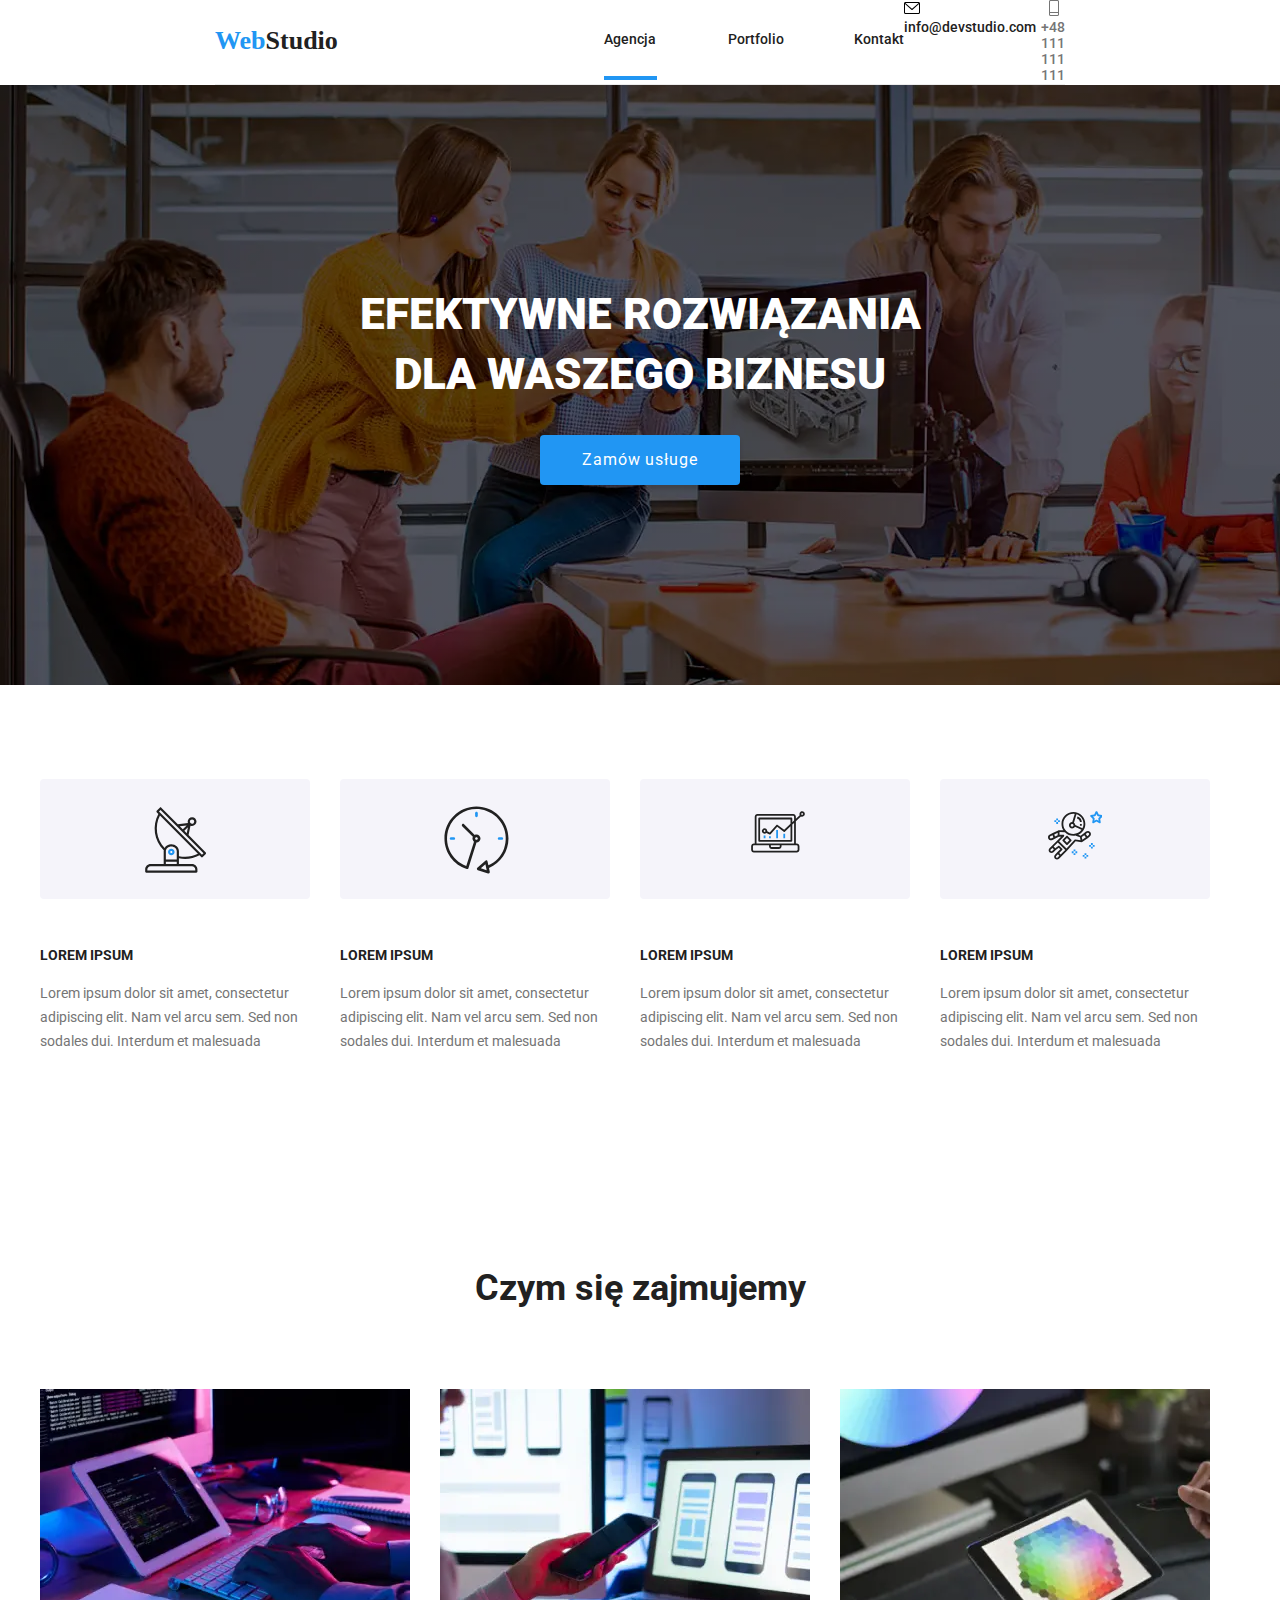
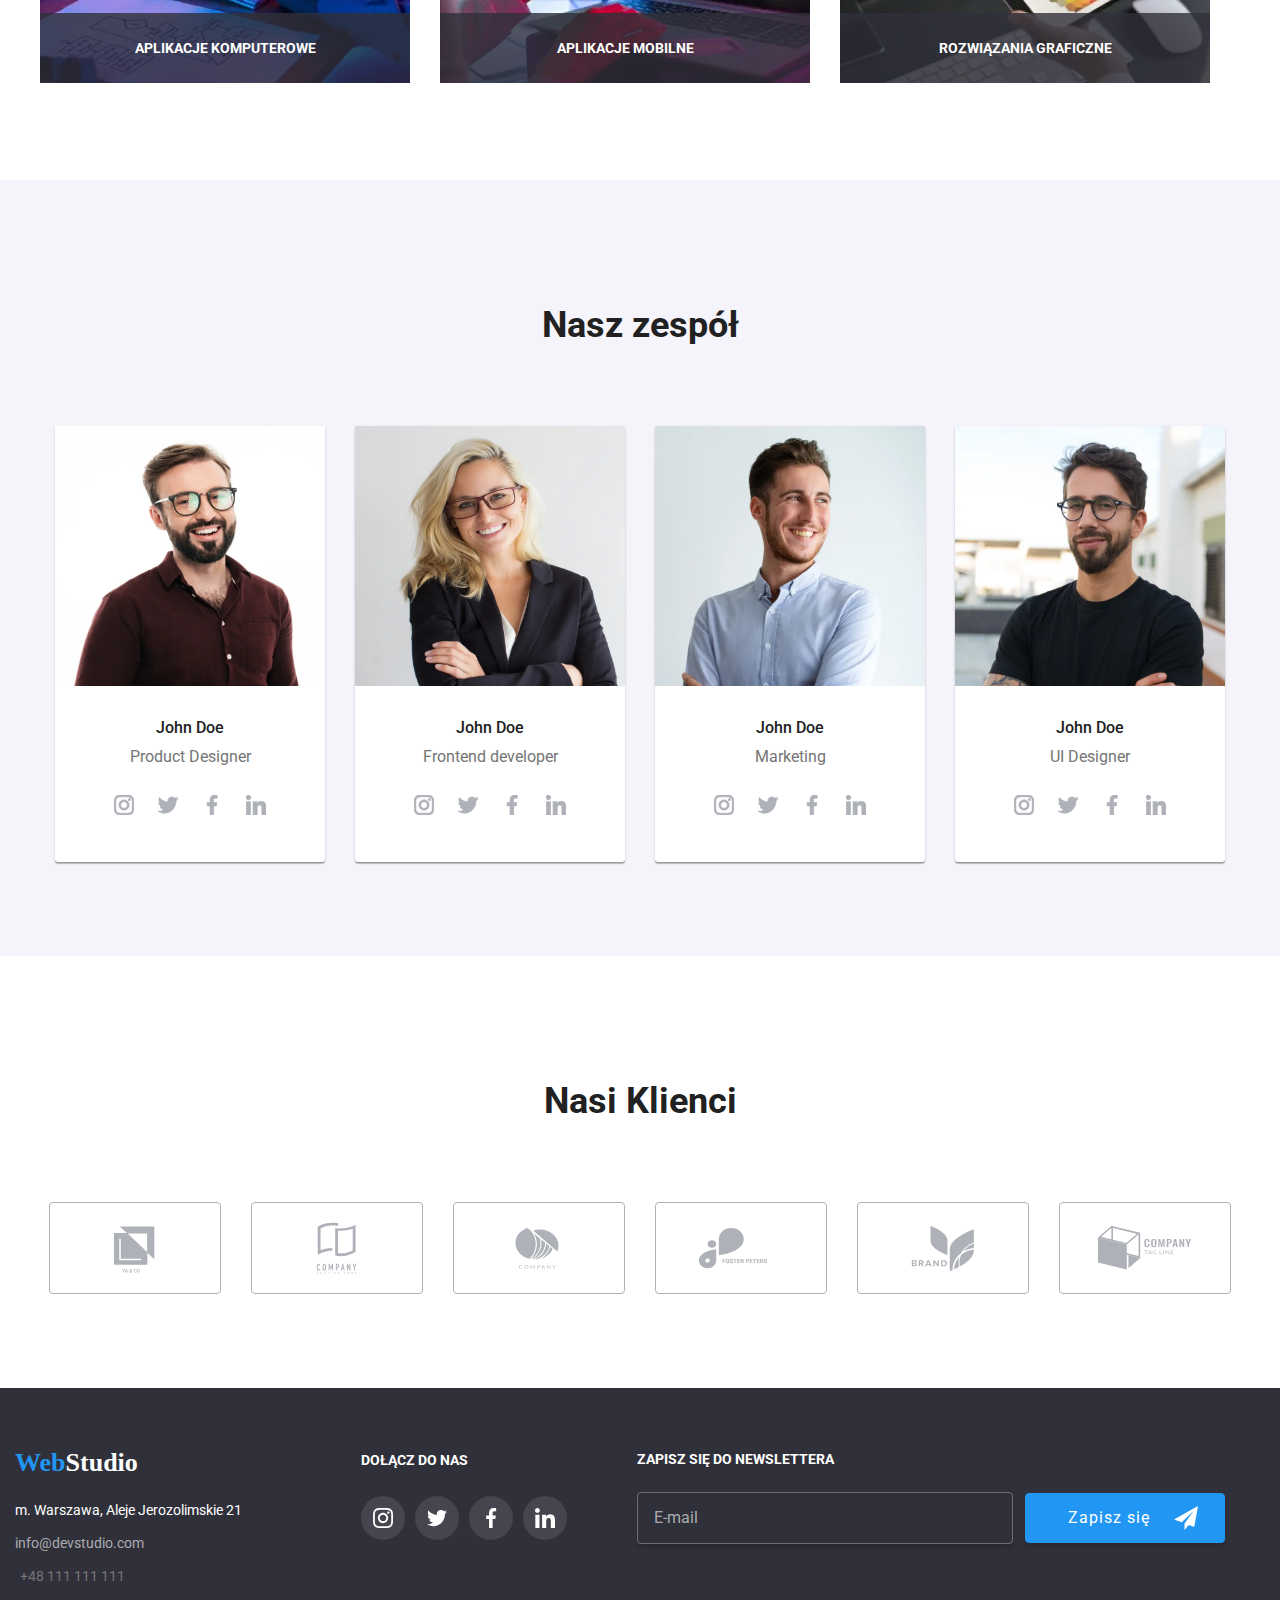
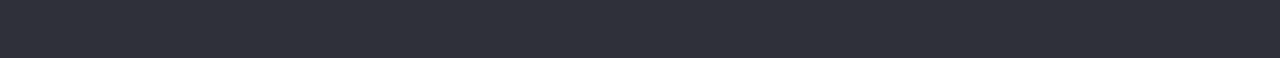
==== commit 41f705af: "13:07" ====
--- a/index.html
+++ b/index.html
@@ -20,7 +20,7 @@
 <body>
     <header class="menu-container">
         <div class="menu-container--div">
-            <div><a href="/index.html" class="header-footer__logo menu-container__link"><span
+            <div class="menu-container__logo--div"><a href="/index.html" class="header-footer__logo menu-container__link"><span
                 class="header-footer__blue">Web</span><span>Studio</span></a></div>
         <div>
             <button type="button" class="mobile-menu start-menu">
--- a/css/main.min.css
+++ b/css/main.min.css
@@ -31,9 +31,9 @@
   color: #212121;
   font-size: 14px;
 }
-@media (min-width: 320px) {
+@media (max-width: 767px) {
   body {
-    overflow-x: hidden;
+    overflow-x: auto;
   }
 }
 
@@ -111,22 +111,29 @@
 }
 @media (max-width: 1200px) and (max-width: 767px) {
   .menu-container {
-    width: 450px;
-    margin-left: auto;
-    margin-right: auto;
-  }
-}
-
+    display: block;
+    width: 100vw;
+    max-width: 450px;
+    margin: auto;
+  }
+}
+
+.menu-container--div {
+  width: 100vw;
+  max-width: 450px;
+}
 @media (max-width: 767px) {
   .menu-container--div {
     display: flex;
     flex-direction: row;
     align-items: center;
     justify-items: center;
-    margin-left: auto;
-    margin-right: auto;
     justify-content: space-between;
   }
+}
+
+.menu-container__logo--div {
+  margin: auto;
 }
 
 .menu-container__nav {
@@ -251,7 +258,8 @@
 @media (max-width: 767px) {
   .header-footer__logo {
     font-size: 24px;
-    padding-right: 224px;
+    width: 100vw;
+    max-width: 450px;
   }
 }
 
@@ -283,6 +291,12 @@
   display: flex;
   justify-content: center;
   align-items: center;
+}
+@media (max-width: 767px) {
+  .container-head {
+    width: 100vw;
+    max-width: 480px;
+  }
 }
 .container-head .container-head__title {
   background-color: #2f303a;
@@ -638,6 +652,8 @@
 @media (max-width: 767px) {
   .container-offer {
     align-items: center;
+    width: 100vw;
+    max-width: 480px;
   }
 }
 
@@ -656,7 +672,8 @@
 @media (max-width: 767px) {
   .container-offer__div {
     flex-direction: column;
-    width: 480px;
+    width: 100vw;
+    max-width: 480px;
   }
 }
 
@@ -686,7 +703,8 @@
 }
 @media (max-width: 767px) {
   .container-offer__svg {
-    width: 450px;
+    width: 100vw;
+    max-width: 450px;
     margin-left: auto;
     margin-right: auto;
   }
@@ -709,7 +727,7 @@
 }
 @media (max-width: 767px) {
   .container-offer__src {
-    margin: 25px 192.34px 25px 192.34px;
+    margin: auto;
   }
 }
 
@@ -733,7 +751,8 @@
   .container-offer__text {
     margin-left: auto;
     margin-right: auto;
-    width: 450px;
+    max-width: 450px;
+    width: 100vw;
     height: 50px;
     text-align: center;
   }
@@ -764,6 +783,12 @@
   justify-content: center;
   padding-top: 100px;
   padding-bottom: 36px;
+}
+@media (max-width: 1200px) {
+  .container-button {
+    padding-top: 60px;
+    padding-bottom: 30px;
+  }
 }
 @media (max-width: 767px) {
   .container-button {
@@ -830,16 +855,17 @@
   justify-content: center;
   flex-direction: column;
 }
-@media (max-width: 767px) {
+@media (max-width: 1200px) {
   .container-clients {
-    width: auto;
+    width: 480px;
     align-items: center;
     align-content: center;
   }
 }
-@media (max-width: 1200px) {
+@media (max-width: 767px) {
   .container-clients {
-    width: auto;
+    width: 100vw;
+    max-width: 480px;
     align-items: center;
     align-content: center;
   }
@@ -854,7 +880,8 @@
 @media (max-width: 767px) {
   .container-clients__parent {
     align-content: center;
-    width: auto;
+    width: 100vw;
+    max-width: 480px;
   }
 }
 @media (max-width: 1200px) {
@@ -893,7 +920,7 @@
   align-items: center;
   justify-content: center;
   list-style: none;
-  width: auto;
+  width: 100vw;
 }
 @media (max-width: 1200px) {
   .container-clients__photo {
@@ -906,7 +933,8 @@
   .container-clients__photo {
     flex-wrap: wrap;
     justify-items: center;
-    width: 460px;
+    width: 100vw;
+    max-width: 460px;
   }
 }
 
@@ -925,7 +953,8 @@
 @media (max-width: 767px) {
   .container-clients__svg {
     margin: auto;
-    width: 212px;
+    width: 100vw;
+    max-width: 212px;
   }
 }
 @media (max-width: 1200px) {
@@ -973,7 +1002,7 @@
 }
 @media (max-width: 767px) {
   .container-clients__svg {
-    width: 212px;
+    max-width: 212px;
   }
 }
 
@@ -997,7 +1026,7 @@
 }
 @media (max-width: 767px) {
   .container-clients__graphics {
-    margin: 16px 52px;
+    margin: auto;
   }
 }
 .container-clients__graphics:hover {
@@ -1109,6 +1138,13 @@
 .photo-gallery__photo:last-child {
   width: auto;
   margin-right: 0px;
+}
+@media (max-width: 1200px) {
+  .photo-gallery__photo:last-child {
+    margin-right: auto;
+    margin-left: 15px;
+    margin-top: 0px;
+  }
 }
 @media (max-width: 767px) {
   .photo-gallery__photo:last-child {
@@ -1175,9 +1211,19 @@
   align-items: flex-start;
   padding-top: 60px;
   padding-bottom: 60px;
-  padding-left: 12.5%;
-  padding-right: 12.5%;
+  margin-right: auto;
+  margin-left: auto;
   flex-basis: 100%;
+}
+@media (max-width: 1200px) {
+  .footer {
+    flex-wrap: wrap;
+    flex-direction: column;
+    align-content: center;
+    justify-content: center;
+    margin-left: auto;
+    margin-right: auto;
+  }
 }
 @media (max-width: 767px) {
   .footer {
@@ -1186,11 +1232,8 @@
     justify-content: center;
     margin-left: auto;
     margin-right: auto;
-  }
-}
-@media (max-width: 1200px) {
-  .footer {
-    flex-wrap: wrap;
+    width: 100vw;
+    max-width: 480px;
   }
 }
 
@@ -1201,6 +1244,11 @@
   font-size: 26px;
   line-height: 1.19;
 }
+@media (max-width: 1200px) {
+  .footer__logo {
+    font-size: 24px;
+  }
+}
 @media (max-width: 767px) {
   .footer__logo {
     font-size: 24px;
@@ -1213,26 +1261,51 @@
   justify-content: space-around;
   align-content: space-around;
   flex-basis: 100%;
-}
-@media (max-width: 767px) {
+  margin: auto;
+}
+@media (max-width: 1200px) {
   .footer__div {
+    flex-wrap: wrap;
+    max-width: 768px;
+  }
+}
+@media (max-width: 767px) {
+  .footer__div {
+    width: 100vw;
+    max-width: 480px;
     flex-direction: column;
     align-content: space-between;
     justify-content: center;
-  }
-}
-
-@media (max-width: 767px) {
+    align-items: center;
+    flex-wrap: nowrap;
+  }
+}
+
+@media (max-width: 1200px) {
   .footer__adres-div {
     display: flex;
     flex-direction: column;
   }
 }
+@media (max-width: 767px) {
+  .footer__adres-div {
+    display: flex;
+    flex-direction: column;
+  }
+}
 
 .footer__logo--white > span {
   color: #FFFFFF;
 }
 
+@media (max-width: 1200px) {
+  .footer__text {
+    display: flex;
+    flex-direction: column;
+    align-items: center;
+    margin-bottom: 60px;
+  }
+}
 @media (max-width: 767px) {
   .footer__text {
     display: flex;
@@ -1251,6 +1324,12 @@
   color: white;
   font-style: normal;
   margin-top: 20px;
+}
+@media (max-width: 767px) {
+  .footer__adres {
+    width: 90vw;
+    text-align: center;
+  }
 }
 
 .footer__adres-next-line {
@@ -1275,6 +1354,9 @@
     margin-right: auto;
     align-content: center;
     margin-bottom: 60px;
+    width: 100vw;
+    max-width: 206px;
+    height: auto;
   }
 }
 
@@ -1287,7 +1369,16 @@
   margin-top: 4px;
   margin-bottom: 28px;
 }
-@media (max-width: 4767px) {
+@media (max-width: 1200px) {
+  .footer__h {
+    display: flex;
+    justify-content: center;
+    align-items: center;
+    margin: auto;
+    margin-bottom: 20px;
+  }
+}
+@media (max-width: 767px) {
   .footer__h {
     display: flex;
     justify-content: center;
@@ -1325,7 +1416,7 @@
   flex-direction: row;
   justify-items: left;
 }
-@media (max-width: 767px) {
+@media (max-width: 1200px) {
   .footer__form {
     display: flex;
     flex-direction: column;
@@ -1334,7 +1425,25 @@
     margin: auto;
   }
 }
-
+@media (max-width: 767px) {
+  .footer__form {
+    display: flex;
+    flex-direction: column;
+    justify-content: center;
+    align-items: center;
+    margin: auto;
+    width: 100vw;
+  }
+}
+
+@media (max-width: 1200px) {
+  .footer__label {
+    display: flex;
+    flex-direction: column;
+    justify-content: center;
+    align-items: center;
+  }
+}
 @media (max-width: 767px) {
   .footer__label {
     display: flex;
@@ -1352,13 +1461,24 @@
   transition-duration: 2500ms;
   transition-timing-function: cubic-bezier(0.4, 0, 0.2, 1);
 }
-@media (max-width: 767px) {
+@media (max-width: 1200px) {
   .footer__label > input {
     display: flex;
     flex-direction: column;
     justify-content: center;
     align-items: center;
     margin: auto;
+  }
+}
+@media (max-width: 767px) {
+  .footer__label > input {
+    display: flex;
+    flex-direction: column;
+    justify-content: center;
+    align-items: center;
+    margin: auto;
+    width: 90vw;
+    max-width: 358px;
   }
 }
 
@@ -1369,6 +1489,18 @@
   box-shadow: 0px 4px 4px 0px rgba(0, 0, 0, 0.15);
   border-radius: 4px;
   margin-top: 20px;
+}
+@media (max-width: 1200px) {
+  .footer__input {
+    width: 90vw;
+    max-width: 358px;
+  }
+}
+@media (max-width: 767px) {
+  .footer__input {
+    width: 90vw;
+    max-width: 358px;
+  }
 }
 .footer__input:hover {
   border-color: #2196f3;
@@ -1400,21 +1532,14 @@
 }
 @media (max-width: 767px) {
   .footer__button {
-    display: flex;
-    justify-content: center;
-    margin: auto;
-    padding: auto;
+    width: 90vw;
+    max-width: 200px;
   }
 }
 
 .footer__span {
   padding-left: 42px;
   padding-right: 24px;
-}
-@media (max-width: 767px) {
-  .footer__span {
-    padding: auto;
-  }
 }
 
 .container-workers {
@@ -1424,6 +1549,12 @@
   flex-direction: column;
   background-color: #F5F4FA;
   margin-top: 94px;
+}
+@media (max-width: 767px) {
+  .container-workers {
+    width: 100vw;
+    max-width: 480px;
+  }
 }
 
 .container-workers_title {
@@ -1447,7 +1578,8 @@
 }
 @media (max-width: 767px) {
   .container-workers--img {
-    width: 450px;
+    width: 100vw;
+    max-width: 450px;
     height: auto;
   }
 }
@@ -1470,7 +1602,8 @@
 @media (max-width: 767px) {
   .container-workers_photos {
     flex-direction: column;
-    width: 460px;
+    width: 100vw;
+    max-width: 460px;
   }
 }
 
@@ -1479,7 +1612,7 @@
   padding-bottom: 30px;
   margin-bottom: 94px;
 }
-@media (max-width: 480px) {
+@media (max-width: 767px) {
   .container-workers__figure-ground > li > figure {
     margin-bottom: 30px;
   }
@@ -1515,7 +1648,8 @@
 @media (max-width: 767px) {
   .container-workers__shadow {
     height: auto;
-    width: 450px;
+    width: 100vw;
+    max-width: 450px;
   }
 }
 @media (max-width: 767px) and (max-width: 767px) {
--- a/css/main.css
+++ b/css/main.css
@@ -31,9 +31,9 @@
   color: #212121;
   font-size: 14px;
 }
-@media (min-width: 320px) {
+@media (max-width: 767px) {
   body {
-    overflow-x: hidden;
+    overflow-x: auto;
   }
 }
 
@@ -111,22 +111,29 @@
 }
 @media (max-width: 1200px) and (max-width: 767px) {
   .menu-container {
-    width: 450px;
-    margin-left: auto;
-    margin-right: auto;
-  }
-}
-
+    display: block;
+    width: 100vw;
+    max-width: 450px;
+    margin: auto;
+  }
+}
+
+.menu-container--div {
+  width: 100vw;
+  max-width: 450px;
+}
 @media (max-width: 767px) {
   .menu-container--div {
     display: flex;
     flex-direction: row;
     align-items: center;
     justify-items: center;
-    margin-left: auto;
-    margin-right: auto;
     justify-content: space-between;
   }
+}
+
+.menu-container__logo--div {
+  margin: auto;
 }
 
 .menu-container__nav {
@@ -251,7 +258,8 @@
 @media (max-width: 767px) {
   .header-footer__logo {
     font-size: 24px;
-    padding-right: 224px;
+    width: 100vw;
+    max-width: 450px;
   }
 }
 
@@ -283,6 +291,12 @@
   display: flex;
   justify-content: center;
   align-items: center;
+}
+@media (max-width: 767px) {
+  .container-head {
+    width: 100vw;
+    max-width: 480px;
+  }
 }
 .container-head .container-head__title {
   background-color: #2f303a;
@@ -638,6 +652,8 @@
 @media (max-width: 767px) {
   .container-offer {
     align-items: center;
+    width: 100vw;
+    max-width: 480px;
   }
 }
 
@@ -656,7 +672,8 @@
 @media (max-width: 767px) {
   .container-offer__div {
     flex-direction: column;
-    width: 480px;
+    width: 100vw;
+    max-width: 480px;
   }
 }
 
@@ -686,7 +703,8 @@
 }
 @media (max-width: 767px) {
   .container-offer__svg {
-    width: 450px;
+    width: 100vw;
+    max-width: 450px;
     margin-left: auto;
     margin-right: auto;
   }
@@ -709,7 +727,7 @@
 }
 @media (max-width: 767px) {
   .container-offer__src {
-    margin: 25px 192.34px 25px 192.34px;
+    margin: auto;
   }
 }
 
@@ -733,7 +751,8 @@
   .container-offer__text {
     margin-left: auto;
     margin-right: auto;
-    width: 450px;
+    max-width: 450px;
+    width: 100vw;
     height: 50px;
     text-align: center;
   }
@@ -764,6 +783,12 @@
   justify-content: center;
   padding-top: 100px;
   padding-bottom: 36px;
+}
+@media (max-width: 1200px) {
+  .container-button {
+    padding-top: 60px;
+    padding-bottom: 30px;
+  }
 }
 @media (max-width: 767px) {
   .container-button {
@@ -830,16 +855,17 @@
   justify-content: center;
   flex-direction: column;
 }
-@media (max-width: 767px) {
+@media (max-width: 1200px) {
   .container-clients {
-    width: auto;
+    width: 480px;
     align-items: center;
     align-content: center;
   }
 }
-@media (max-width: 1200px) {
+@media (max-width: 767px) {
   .container-clients {
-    width: auto;
+    width: 100vw;
+    max-width: 480px;
     align-items: center;
     align-content: center;
   }
@@ -854,7 +880,8 @@
 @media (max-width: 767px) {
   .container-clients__parent {
     align-content: center;
-    width: auto;
+    width: 100vw;
+    max-width: 480px;
   }
 }
 @media (max-width: 1200px) {
@@ -893,7 +920,7 @@
   align-items: center;
   justify-content: center;
   list-style: none;
-  width: auto;
+  width: 100vw;
 }
 @media (max-width: 1200px) {
   .container-clients__photo {
@@ -906,7 +933,8 @@
   .container-clients__photo {
     flex-wrap: wrap;
     justify-items: center;
-    width: 460px;
+    width: 100vw;
+    max-width: 460px;
   }
 }
 
@@ -925,7 +953,8 @@
 @media (max-width: 767px) {
   .container-clients__svg {
     margin: auto;
-    width: 212px;
+    width: 100vw;
+    max-width: 212px;
   }
 }
 @media (max-width: 1200px) {
@@ -973,7 +1002,7 @@
 }
 @media (max-width: 767px) {
   .container-clients__svg {
-    width: 212px;
+    max-width: 212px;
   }
 }
 
@@ -997,7 +1026,7 @@
 }
 @media (max-width: 767px) {
   .container-clients__graphics {
-    margin: 16px 52px;
+    margin: auto;
   }
 }
 .container-clients__graphics:hover {
@@ -1109,6 +1138,13 @@
 .photo-gallery__photo:last-child {
   width: auto;
   margin-right: 0px;
+}
+@media (max-width: 1200px) {
+  .photo-gallery__photo:last-child {
+    margin-right: auto;
+    margin-left: 15px;
+    margin-top: 0px;
+  }
 }
 @media (max-width: 767px) {
   .photo-gallery__photo:last-child {
@@ -1175,9 +1211,19 @@
   align-items: flex-start;
   padding-top: 60px;
   padding-bottom: 60px;
-  padding-left: 12.5%;
-  padding-right: 12.5%;
+  margin-right: auto;
+  margin-left: auto;
   flex-basis: 100%;
+}
+@media (max-width: 1200px) {
+  .footer {
+    flex-wrap: wrap;
+    flex-direction: column;
+    align-content: center;
+    justify-content: center;
+    margin-left: auto;
+    margin-right: auto;
+  }
 }
 @media (max-width: 767px) {
   .footer {
@@ -1186,11 +1232,8 @@
     justify-content: center;
     margin-left: auto;
     margin-right: auto;
-  }
-}
-@media (max-width: 1200px) {
-  .footer {
-    flex-wrap: wrap;
+    width: 100vw;
+    max-width: 480px;
   }
 }
 
@@ -1201,6 +1244,11 @@
   font-size: 26px;
   line-height: 1.19;
 }
+@media (max-width: 1200px) {
+  .footer__logo {
+    font-size: 24px;
+  }
+}
 @media (max-width: 767px) {
   .footer__logo {
     font-size: 24px;
@@ -1213,26 +1261,51 @@
   justify-content: space-around;
   align-content: space-around;
   flex-basis: 100%;
-}
-@media (max-width: 767px) {
+  margin: auto;
+}
+@media (max-width: 1200px) {
   .footer__div {
+    flex-wrap: wrap;
+    max-width: 768px;
+  }
+}
+@media (max-width: 767px) {
+  .footer__div {
+    width: 100vw;
+    max-width: 480px;
     flex-direction: column;
     align-content: space-between;
     justify-content: center;
-  }
-}
-
-@media (max-width: 767px) {
+    align-items: center;
+    flex-wrap: nowrap;
+  }
+}
+
+@media (max-width: 1200px) {
   .footer__adres-div {
     display: flex;
     flex-direction: column;
   }
 }
+@media (max-width: 767px) {
+  .footer__adres-div {
+    display: flex;
+    flex-direction: column;
+  }
+}
 
 .footer__logo--white > span {
   color: #FFFFFF;
 }
 
+@media (max-width: 1200px) {
+  .footer__text {
+    display: flex;
+    flex-direction: column;
+    align-items: center;
+    margin-bottom: 60px;
+  }
+}
 @media (max-width: 767px) {
   .footer__text {
     display: flex;
@@ -1251,6 +1324,12 @@
   color: white;
   font-style: normal;
   margin-top: 20px;
+}
+@media (max-width: 767px) {
+  .footer__adres {
+    width: 90vw;
+    text-align: center;
+  }
 }
 
 .footer__adres-next-line {
@@ -1275,6 +1354,9 @@
     margin-right: auto;
     align-content: center;
     margin-bottom: 60px;
+    width: 100vw;
+    max-width: 206px;
+    height: auto;
   }
 }
 
@@ -1287,7 +1369,16 @@
   margin-top: 4px;
   margin-bottom: 28px;
 }
-@media (max-width: 4767px) {
+@media (max-width: 1200px) {
+  .footer__h {
+    display: flex;
+    justify-content: center;
+    align-items: center;
+    margin: auto;
+    margin-bottom: 20px;
+  }
+}
+@media (max-width: 767px) {
   .footer__h {
     display: flex;
     justify-content: center;
@@ -1325,7 +1416,7 @@
   flex-direction: row;
   justify-items: left;
 }
-@media (max-width: 767px) {
+@media (max-width: 1200px) {
   .footer__form {
     display: flex;
     flex-direction: column;
@@ -1334,7 +1425,25 @@
     margin: auto;
   }
 }
-
+@media (max-width: 767px) {
+  .footer__form {
+    display: flex;
+    flex-direction: column;
+    justify-content: center;
+    align-items: center;
+    margin: auto;
+    width: 100vw;
+  }
+}
+
+@media (max-width: 1200px) {
+  .footer__label {
+    display: flex;
+    flex-direction: column;
+    justify-content: center;
+    align-items: center;
+  }
+}
 @media (max-width: 767px) {
   .footer__label {
     display: flex;
@@ -1352,13 +1461,24 @@
   transition-duration: 2500ms;
   transition-timing-function: cubic-bezier(0.4, 0, 0.2, 1);
 }
-@media (max-width: 767px) {
+@media (max-width: 1200px) {
   .footer__label > input {
     display: flex;
     flex-direction: column;
     justify-content: center;
     align-items: center;
     margin: auto;
+  }
+}
+@media (max-width: 767px) {
+  .footer__label > input {
+    display: flex;
+    flex-direction: column;
+    justify-content: center;
+    align-items: center;
+    margin: auto;
+    width: 90vw;
+    max-width: 358px;
   }
 }
 
@@ -1369,6 +1489,18 @@
   box-shadow: 0px 4px 4px 0px rgba(0, 0, 0, 0.15);
   border-radius: 4px;
   margin-top: 20px;
+}
+@media (max-width: 1200px) {
+  .footer__input {
+    width: 90vw;
+    max-width: 358px;
+  }
+}
+@media (max-width: 767px) {
+  .footer__input {
+    width: 90vw;
+    max-width: 358px;
+  }
 }
 .footer__input:hover {
   border-color: #2196f3;
@@ -1400,21 +1532,14 @@
 }
 @media (max-width: 767px) {
   .footer__button {
-    display: flex;
-    justify-content: center;
-    margin: auto;
-    padding: auto;
+    width: 90vw;
+    max-width: 200px;
   }
 }
 
 .footer__span {
   padding-left: 42px;
   padding-right: 24px;
-}
-@media (max-width: 767px) {
-  .footer__span {
-    padding: auto;
-  }
 }
 
 .container-workers {
@@ -1424,6 +1549,12 @@
   flex-direction: column;
   background-color: #F5F4FA;
   margin-top: 94px;
+}
+@media (max-width: 767px) {
+  .container-workers {
+    width: 100vw;
+    max-width: 480px;
+  }
 }
 
 .container-workers_title {
@@ -1447,7 +1578,8 @@
 }
 @media (max-width: 767px) {
   .container-workers--img {
-    width: 450px;
+    width: 100vw;
+    max-width: 450px;
     height: auto;
   }
 }
@@ -1470,7 +1602,8 @@
 @media (max-width: 767px) {
   .container-workers_photos {
     flex-direction: column;
-    width: 460px;
+    width: 100vw;
+    max-width: 460px;
   }
 }
 
@@ -1479,7 +1612,7 @@
   padding-bottom: 30px;
   margin-bottom: 94px;
 }
-@media (max-width: 480px) {
+@media (max-width: 767px) {
   .container-workers__figure-ground > li > figure {
     margin-bottom: 30px;
   }
@@ -1515,7 +1648,8 @@
 @media (max-width: 767px) {
   .container-workers__shadow {
     height: auto;
-    width: 450px;
+    width: 100vw;
+    max-width: 450px;
   }
 }
 @media (max-width: 767px) and (max-width: 767px) {
